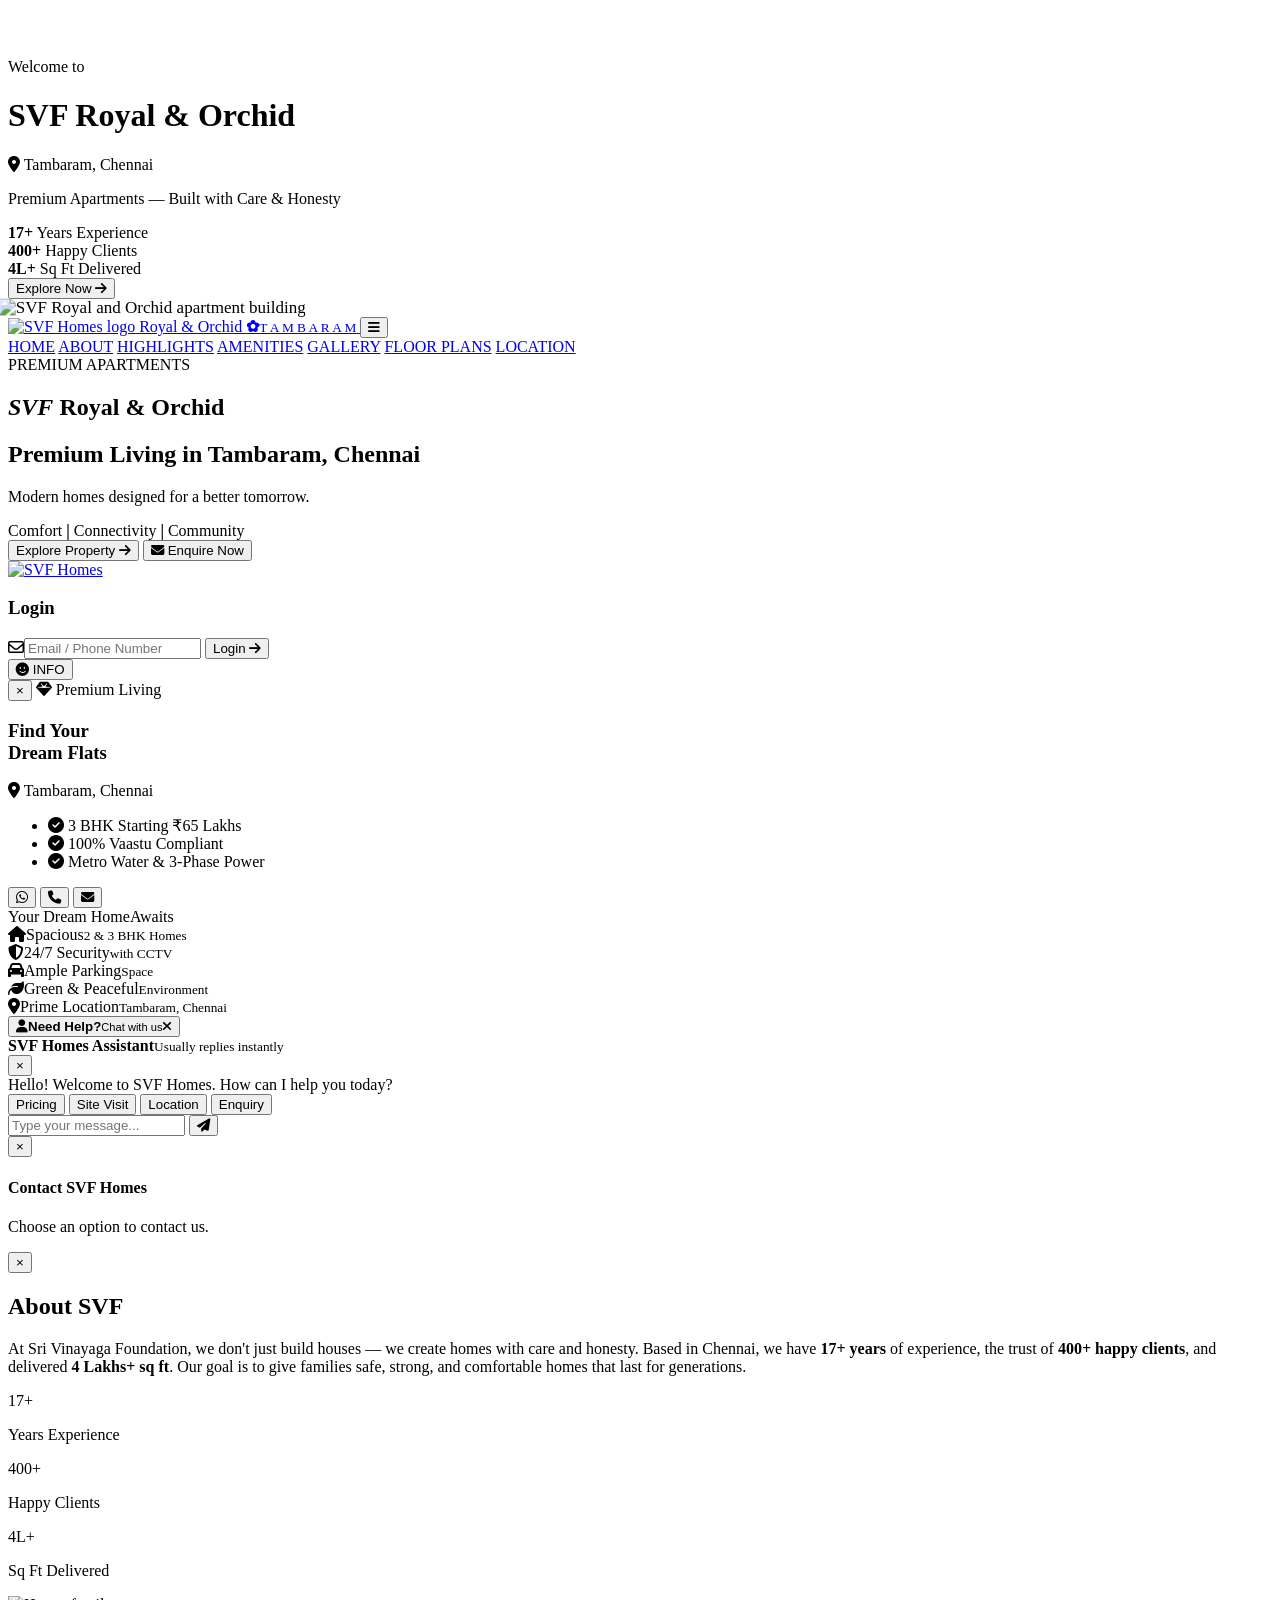
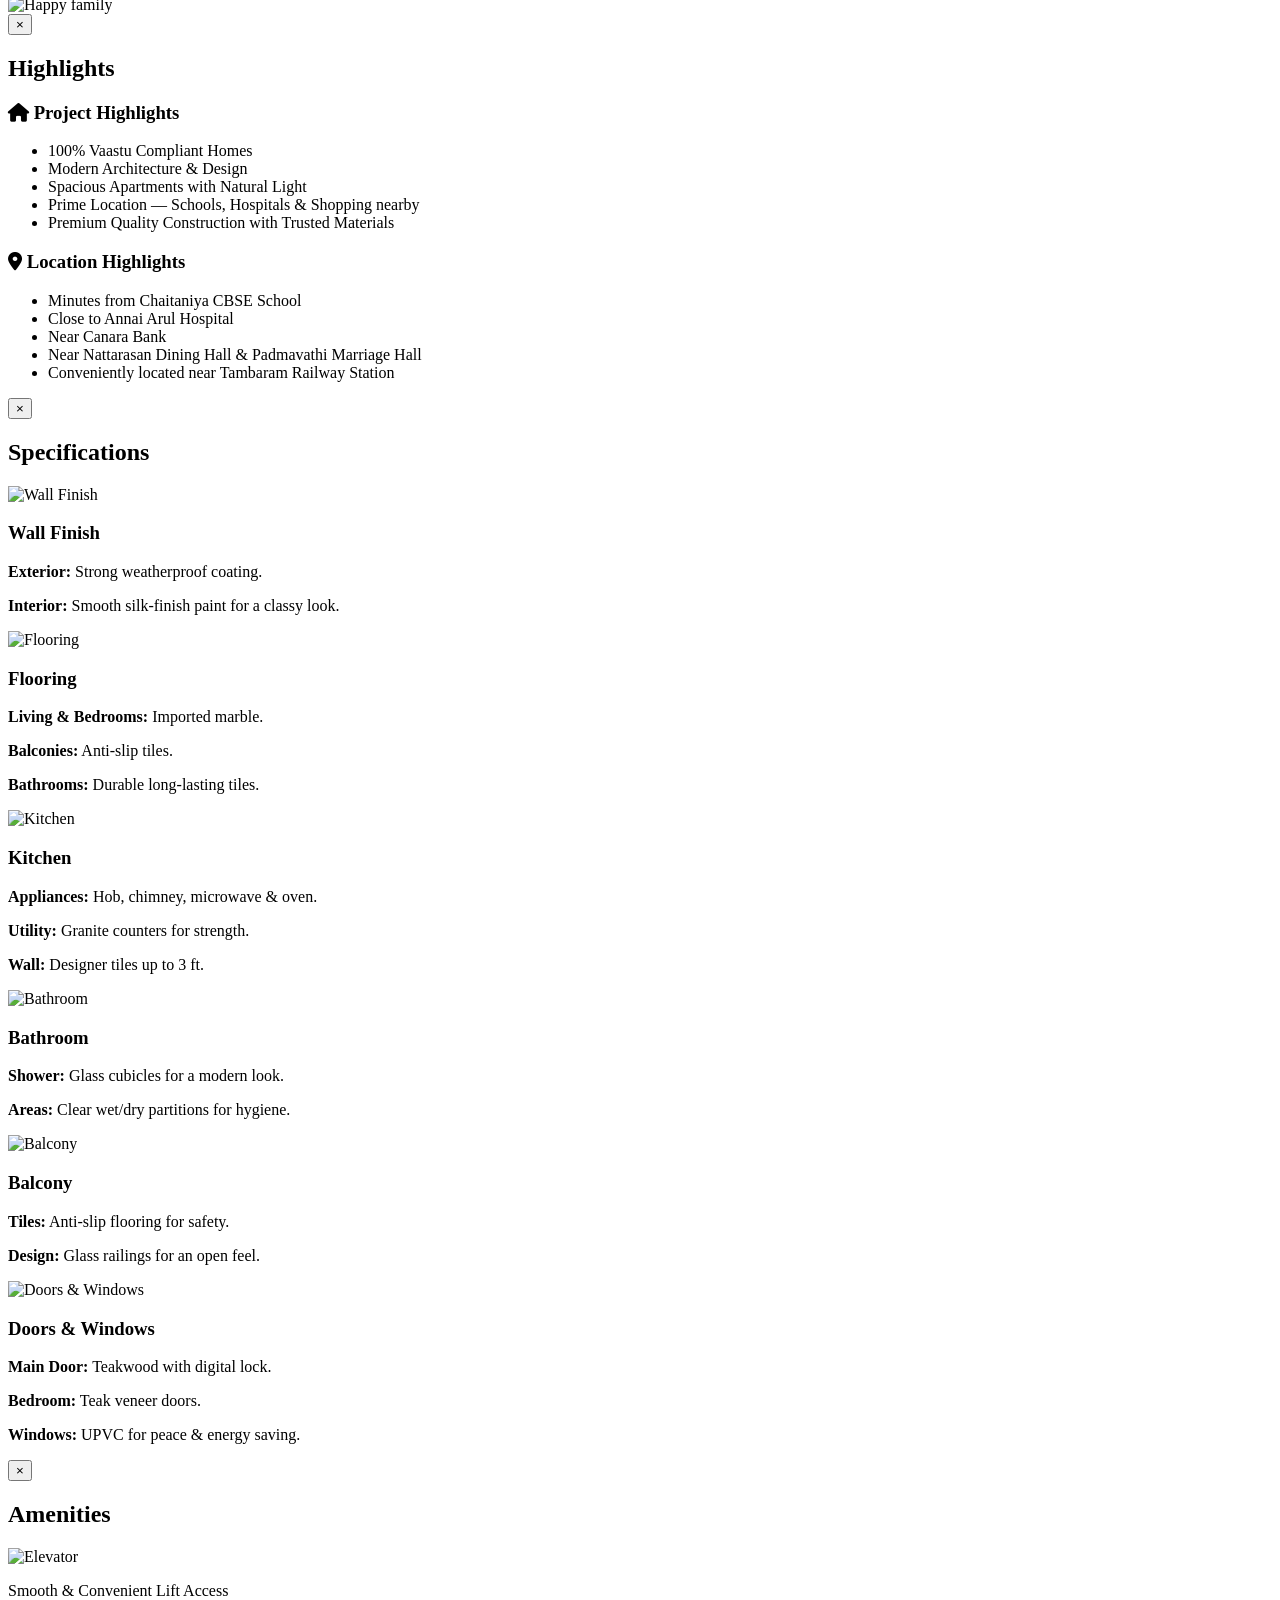
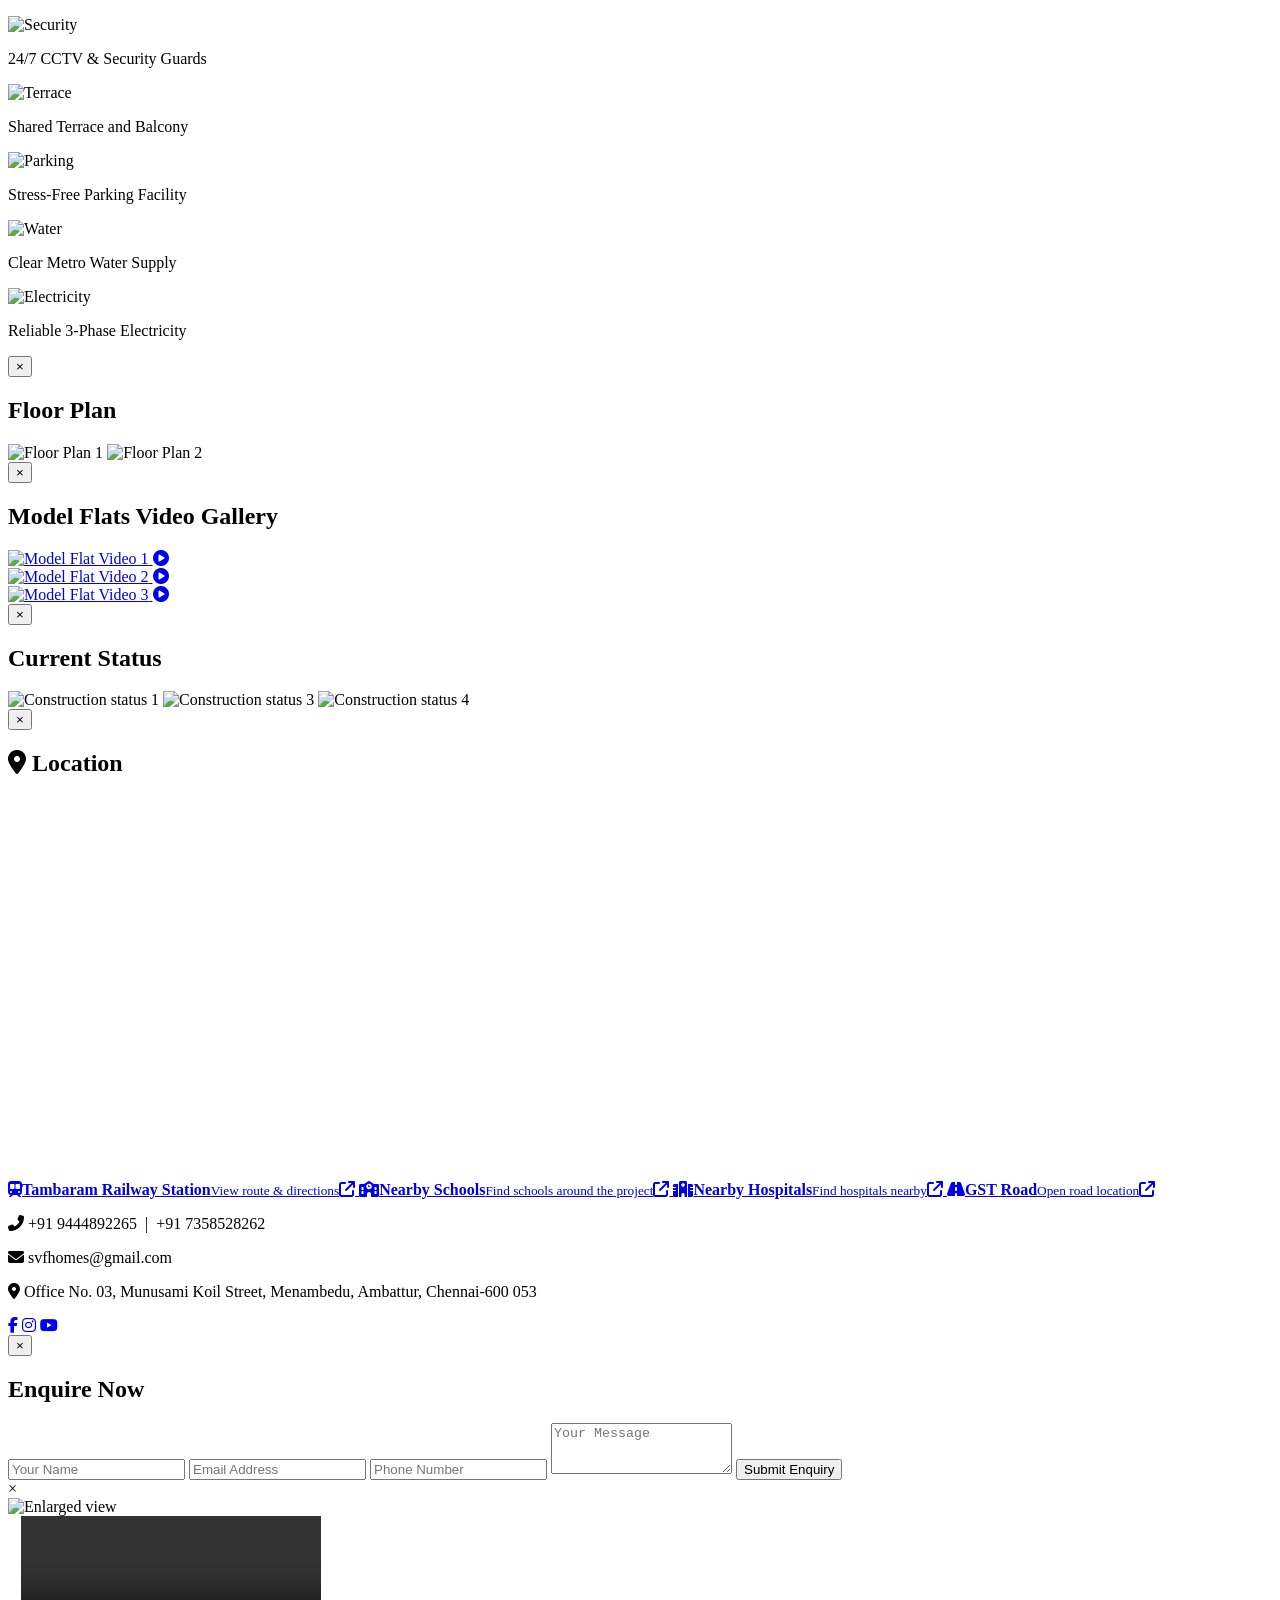
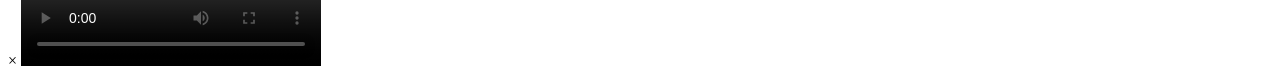
==== index.html @ 6f96f5df "Add files via upload" ====
<!DOCTYPE html>
<html lang="en">
<head>
  <meta charset="UTF-8">
  <meta name="viewport" content="width=device-width, initial-scale=1.0">
  <title>SVF Royal & Orchid, Tambaram | Premium Apartments in Chennai</title>
  <meta name="description" content="SVF Royal & Orchid in Tambaram, Chennai. 100% Vaastu compliant, modern architecture, spacious apartments near schools, hospitals, and shopping. Enquire now!">
  <link rel="stylesheet" href="https://cdnjs.cloudflare.com/ajax/libs/font-awesome/6.5.0/css/all.min.css">
  <link rel="preconnect" href="https://fonts.googleapis.com">
  <link rel="preconnect" href="https://fonts.gstatic.com" crossorigin>
  <link href="https://fonts.googleapis.com/css2?family=Overpass:wght@300;400;600;700;900&display=swap" rel="stylesheet">
  <link href="https://fonts.googleapis.com/css2?family=Libertinus+Sans:wght@400;700&family=Montserrat:wght@500;600;700&family=Playfair+Display:wght@500;600;700&display=swap" rel="stylesheet">
  <link rel="stylesheet" href="css/style.css">
</head>
<body>

  <!-- ══════════════════════════════════════════
       INTRO SCREEN
  ══════════════════════════════════════════ -->
  <div id="introScreen">
    <!-- floating gold particles (JS will animate these) -->
    <div class="intro-particle" style="left:10%; animation-duration:8s;  animation-delay:0s;   width:3px; height:3px;"></div>
    <div class="intro-particle" style="left:25%; animation-duration:11s; animation-delay:1s;   width:5px; height:5px;"></div>
    <div class="intro-particle" style="left:40%; animation-duration:7s;  animation-delay:2.5s; width:3px; height:3px;"></div>
    <div class="intro-particle" style="left:55%; animation-duration:9s;  animation-delay:0.5s; width:4px; height:4px;"></div>
    <div class="intro-particle" style="left:70%; animation-duration:12s; animation-delay:1.8s; width:3px; height:3px;"></div>
    <div class="intro-particle" style="left:85%; animation-duration:8s;  animation-delay:3s;   width:5px; height:5px;"></div>
    <div class="intro-particle" style="left:18%; animation-duration:10s; animation-delay:4s;   width:2px; height:2px;"></div>
    <div class="intro-particle" style="left:62%; animation-duration:6s;  animation-delay:2s;   width:4px; height:4px;"></div>
    <div class="intro-particle" style="left:90%; animation-duration:9s;  animation-delay:0.8s; width:3px; height:3px;"></div>
    <div class="intro-particle" style="left:47%; animation-duration:13s; animation-delay:5s;   width:2px; height:2px;"></div>

    <div class="intro-content">
      <p class="intro-sub">Welcome to</p>
      <h1 class="intro-title">SVF Royal &amp; Orchid</h1>
      <div class="intro-divider"></div>
      <p class="intro-location"><i class="fas fa-map-marker-alt"></i> Tambaram, Chennai</p>
      <p class="intro-tagline">Premium Apartments — Built with Care &amp; Honesty</p>

      <div class="intro-stats">
        <div class="intro-stat">
          <strong>17+</strong>
          <span>Years Experience</span>
        </div>
        <div class="intro-stat-sep"></div>
        <div class="intro-stat">
          <strong>400+</strong>
          <span>Happy Clients</span>
        </div>
        <div class="intro-stat-sep"></div>
        <div class="intro-stat">
          <strong>4L+</strong>
          <span>Sq Ft Delivered</span>
        </div>
      </div>

      <button id="enterBtn">Explore Now <i class="fas fa-arrow-right"></i></button>
    </div>
  </div>

  <!-- ══════════════════════════════════════════
       HUB PAGE
  ══════════════════════════════════════════ -->
  <div id="hubPage" class="hub-hidden">
<div class="page" id="homePage">
  <div class="hero-bg" id="heroBg">
    <img src="images/home.jpeg" alt="SVF Royal and Orchid apartment building">
    <div class="hero-shade"></div>
  </div>

  <header class="topbar">
    <a class="brand" href="https://www.svfhomes.in/" target="_blank" rel="noopener noreferrer" aria-label="Open SVF Homes official website">
      <img src="images/logo.png" alt="SVF Homes logo">
      <span class="brand-divider"></span>
      <span class="brand-project">Royal &amp; Orchid <b>✿</b><small>T A M B A R A M</small></span>
    </a>
    <button class="menu-toggle" id="menuToggle" aria-label="Open menu"><i class="fa-solid fa-bars"></i></button>
    <nav id="mainNav">
      <a class="active" href="#home">HOME</a>
      <a href="#about" data-open="aboutModal">ABOUT</a>
      <a href="#highlights" data-open="highlightsModal">HIGHLIGHTS</a>
      <a href="#amenities" data-open="amenitiesModal">AMENITIES</a>
      <a href="#gallery" data-open="galleryModal">GALLERY</a>
      <a href="#floor" data-open="floorModal">FLOOR PLANS</a>
      <a href="#location" data-open="locationModal">LOCATION</a>
    </nav>
  </header>

  <main class="hero" id="home">
    <section class="copy">
      <div class="eyebrow"><span></span> PREMIUM APARTMENTS</div>
      <h1><em>SVF</em> Royal &amp; Orchid</h1>
      <h2>Premium Living in Tambaram, Chennai</h2>
      <p>Modern homes designed for a better tomorrow.</p>
      <div class="tagline">Comfort <b>|</b> Connectivity <b>|</b> Community</div>
      <div class="hero-buttons">
        <button class="btn gold" data-open="highlightsModal">Explore Property <i class="fa-solid fa-arrow-right"></i></button>
        <button class="btn outline" id="enquireBtn" type="button"><i class="fa-solid fa-envelope"></i> Enquire Now</button>
      </div>
    </section>
  </main>

  <aside class="login-card" id="customerLoginCard">
    <a class="big-logo" href="https://www.svfhomes.in/" target="_blank" rel="noopener noreferrer" aria-label="Open SVF Homes official website"><img src="images/logo.png" alt="SVF Homes"></a>

    <div id="loginView">
      <h3>Login</h3>
      <form id="loginCardForm">
        <label class="field"><i class="fa-regular fa-envelope"></i><input id="loginContact" type="text" placeholder="Email / Phone Number" required></label>
        <button class="card-login" type="submit">Login <i class="fa-solid fa-arrow-right"></i></button>
      </form>
    </div>

    <div class="card-message" id="cardMessage"></div>
  </aside>

  <!-- Left-side project information trigger -->
  <div class="side-info-corner">
    <button class="info-corner-btn" id="sqTrigger" type="button" aria-label="Project Information">
      <i class="fa-solid fa-face-smile"></i>
      <span>INFO</span>
    </button>
    <div class="info-corner-popup" id="sqPanel" aria-hidden="true">
      <button class="info-corner-close" id="sqClose" type="button" aria-label="Close">&times;</button>
      <span class="info-tag"><i class="fa-solid fa-gem"></i> Premium Living</span>
      <h3>Find Your<br><strong>Dream Flats</strong></h3>
      <div class="info-line"></div>
      <p><i class="fa-solid fa-location-dot"></i> Tambaram, Chennai</p>
      <ul>
        <li><i class="fa-solid fa-circle-check"></i> 3 BHK Starting ₹65 Lakhs</li>
        <li><i class="fa-solid fa-circle-check"></i> 100% Vaastu Compliant</li>
        <li><i class="fa-solid fa-circle-check"></i> Metro Water &amp; 3-Phase Power</li>
      </ul>
    </div>
  </div>

  <div class="right-actions">
    <button class="round-action" id="waBtn" aria-label="WhatsApp"><i class="fa-brands fa-whatsapp"></i></button>
    <button class="round-action" id="callBtn" aria-label="Call"><i class="fa-solid fa-phone"></i></button>
    <button class="round-action" id="mailBtn" aria-label="Email"><i class="fa-solid fa-envelope"></i></button>
  </div>

  <div class="bottom-promo">
    <div class="dream" id="dreamBtn"><span>Your Dream Home</span><span>Awaits</span></div>
    <div class="features">
      <div><i class="fa-solid fa-house"></i><span>Spacious<small>2 &amp; 3 BHK Homes</small></span></div>
      <div><i class="fa-solid fa-shield-halved"></i><span>24/7 Security<small>with CCTV</small></span></div>
      <div><i class="fa-solid fa-car"></i><span>Ample Parking<small>Space</small></span></div>
      <div><i class="fa-solid fa-leaf"></i><span>Green &amp; Peaceful<small>Environment</small></span></div>
      <div><i class="fa-solid fa-location-dot"></i><span>Prime Location<small>Tambaram, Chennai</small></span></div>
    </div>
  </div>

  <button class="help-card" id="helpCard" type="button"><span class="avatar"><i class="fa-solid fa-user"></i><b></b></span><span><strong>Need Help?</strong><small>Chat with us</small></span><i class="fa-solid fa-xmark"></i></button>

  <div class="chatbot-panel" id="chatbotPanel" aria-hidden="true">
    <div class="chatbot-head">
      <div><span class="chat-online"></span><strong>SVF Homes Assistant</strong><small>Usually replies instantly</small></div>
      <button id="chatbotClose" type="button" aria-label="Close chat">&times;</button>
    </div>
    <div class="chatbot-messages" id="chatbotMessages">
      <div class="chat-msg bot">Hello! Welcome to SVF Homes. How can I help you today?</div>
    </div>
    <div class="chat-quick">
      <button type="button" data-chat="pricing">Pricing</button>
      <button type="button" data-chat="visit">Site Visit</button>
      <button type="button" data-chat="location">Location</button>
      <button type="button" data-chat="enquiry">Enquiry</button>
    </div>
    <form class="chatbot-input" id="chatbotForm">
      <input id="chatbotInput" type="text" placeholder="Type your message..." autocomplete="off">
      <button type="submit" aria-label="Send"><i class="fa-solid fa-paper-plane"></i></button>
    </form>
  </div>

  <div class="contact-popover" id="contactPopover" aria-hidden="true">
    <button class="contact-close" id="contactClose" type="button" aria-label="Close">&times;</button>
    <h4 id="contactTitle">Contact SVF Homes</h4>
    <p id="contactText">Choose an option to contact us.</p>
    <div class="contact-links" id="contactLinks"></div>
  </div>
</div>

</div>



  <!-- ══════════════════════════════════════════
       MODALS
  ══════════════════════════════════════════ -->

  <!-- ABOUT -->
  <div id="aboutModal" class="hub-modal" role="dialog" aria-modal="true" aria-label="About Us">
    <div class="hm-box">
      <button class="hm-close" aria-label="Close">&times;</button>
      <div class="hm-body about-body">
        <div class="hm-text">
          <h2>About SVF</h2>
          <p>At Sri Vinayaga Foundation, we don't just build houses — we create homes with care and honesty. Based in Chennai, we have <strong>17+ years</strong> of experience, the trust of <strong>400+ happy clients</strong>, and delivered <strong>4 Lakhs+ sq ft</strong>. Our goal is to give families safe, strong, and comfortable homes that last for generations.</p>
          <div class="about-stats">
            <div class="stat"><span>17+</span><p>Years Experience</p></div>
            <div class="stat"><span>400+</span><p>Happy Clients</p></div>
            <div class="stat"><span>4L+</span><p>Sq Ft Delivered</p></div>
          </div>
        </div>
        <div class="hm-img">
          <img src="images/Family_Vector_Style_Alternative.png" alt="Happy family">
        </div>
      </div>
    </div>
  </div>

  <!-- HIGHLIGHTS -->
  <div id="highlightsModal" class="hub-modal" role="dialog" aria-modal="true" aria-label="Highlights">
    <div class="hm-box">
      <button class="hm-close" aria-label="Close">&times;</button>
      <h2 class="hm-title">Highlights</h2>
      <div class="hm-body highlights-body">
        <div class="highlight-card">
          <h3><i class="fas fa-home"></i> Project Highlights</h3>
          <ul>
            <li>100% Vaastu Compliant Homes</li>
            <li>Modern Architecture &amp; Design</li>
            <li>Spacious Apartments with Natural Light</li>
            <li>Prime Location — Schools, Hospitals &amp; Shopping nearby</li>
            <li>Premium Quality Construction with Trusted Materials</li>
          </ul>
        </div>
        <div class="highlight-card">
          <h3><i class="fas fa-map-marker-alt"></i> Location Highlights</h3>
          <ul>
            <li>Minutes from Chaitaniya CBSE School</li>
            <li>Close to Annai Arul Hospital</li>
            <li>Near Canara Bank</li>
            <li>Near Nattarasan Dining Hall &amp; Padmavathi Marriage Hall</li>
            <li>Conveniently located near Tambaram Railway Station</li>
          </ul>
        </div>
      </div>
    </div>
  </div>

  <!-- SPECIFICATIONS -->
  <div id="specificationsModal" class="hub-modal" role="dialog" aria-modal="true" aria-label="Specifications">
    <div class="hm-box hm-wide">
      <button class="hm-close" aria-label="Close">&times;</button>
      <h2 class="hm-title">Specifications</h2>
      <div class="spec-grid">
        <div class="spec-card">
          <img src="images/wall_finishing.jpg" alt="Wall Finish" class="zoomable">
          <div class="spec-info">
            <h3>Wall Finish</h3>
            <p><strong>Exterior:</strong> Strong weatherproof coating.</p>
            <p><strong>Interior:</strong> Smooth silk-finish paint for a classy look.</p>
          </div>
        </div>
        <div class="spec-card">
          <img src="images/flooring_design.jpg" alt="Flooring" class="zoomable">
          <div class="spec-info">
            <h3>Flooring</h3>
            <p><strong>Living &amp; Bedrooms:</strong> Imported marble.</p>
            <p><strong>Balconies:</strong> Anti-slip tiles.</p>
            <p><strong>Bathrooms:</strong> Durable long-lasting tiles.</p>
          </div>
        </div>
        <div class="spec-card">
          <img src="images/Kitchen.jpg" alt="Kitchen" class="zoomable">
          <div class="spec-info">
            <h3>Kitchen</h3>
            <p><strong>Appliances:</strong> Hob, chimney, microwave &amp; oven.</p>
            <p><strong>Utility:</strong> Granite counters for strength.</p>
            <p><strong>Wall:</strong> Designer tiles up to 3 ft.</p>
          </div>
        </div>
        <div class="spec-card">
          <img src="images/bathroom.jpg" alt="Bathroom" class="zoomable">
          <div class="spec-info">
            <h3>Bathroom</h3>
            <p><strong>Shower:</strong> Glass cubicles for a modern look.</p>
            <p><strong>Areas:</strong> Clear wet/dry partitions for hygiene.</p>
          </div>
        </div>
        <div class="spec-card">
          <img src="images/Modern_Balcony.jpg" alt="Balcony" class="zoomable">
          <div class="spec-info">
            <h3>Balcony</h3>
            <p><strong>Tiles:</strong> Anti-slip flooring for safety.</p>
            <p><strong>Design:</strong> Glass railings for an open feel.</p>
          </div>
        </div>
        <div class="spec-card">
          <img src="images/door-and-window.jpg" alt="Doors & Windows" class="zoomable">
          <div class="spec-info">
            <h3>Doors &amp; Windows</h3>
            <p><strong>Main Door:</strong> Teakwood with digital lock.</p>
            <p><strong>Bedroom:</strong> Teak veneer doors.</p>
            <p><strong>Windows:</strong> UPVC for peace &amp; energy saving.</p>
          </div>
        </div>
      </div>
    </div>
  </div>

  <!-- AMENITIES -->
  <div id="amenitiesModal" class="hub-modal" role="dialog" aria-modal="true" aria-label="Amenities">
    <div class="hm-box hm-wide">
      <button class="hm-close" aria-label="Close">&times;</button>
      <h2 class="hm-title">Amenities</h2>
      <div class="amenities-grid">
        <div class="amenity-card">
          <img src="images/Modern_Elevator.jpg" alt="Elevator" class="zoomable">
          <p>Smooth &amp; Convenient Lift Access</p>
        </div>
        <div class="amenity-card">
          <img src="images/Security_Feature.jpg" alt="Security" class="zoomable">
          <p>24/7 CCTV &amp; Security Guards</p>
        </div>
        <div class="amenity-card">
          <img src="images/outdoor-space.jpg" alt="Terrace" class="zoomable">
          <p>Shared Terrace and Balcony</p>
        </div>
        <div class="amenity-card">
          <img src="images/Standard_Parking.jpg" alt="Parking" class="zoomable">
          <p>Stress-Free Parking Facility</p>
        </div>
        <div class="amenity-card">
          <img src="images/Chennai_Metro_Water_Connection.png" alt="Water" class="zoomable">
          <p>Clear Metro Water Supply</p>
        </div>
        <div class="amenity-card">
          <img src="images/Electrical_Connection.jpg" alt="Electricity" class="zoomable">
          <p>Reliable 3-Phase Electricity</p>
        </div>
      </div>
    </div>
  </div>

  <!-- FLOOR PLAN -->
  <div id="floorModal" class="hub-modal" role="dialog" aria-modal="true" aria-label="Floor Plan">
    <div class="hm-box hm-wide">
      <button class="hm-close" aria-label="Close">&times;</button>
      <h2 class="hm-title">Floor Plan</h2>
      <div class="floor-grid">
        <img src="images/floor-plan1.jpg" alt="Floor Plan 1" class="floorPlanImg">
        <img src="images/floor-plan2.jpg" alt="Floor Plan 2" class="floorPlanImg">
      </div>
    </div>
  </div>

  <!-- GALLERY -->
  <div id="galleryModal" class="hub-modal" role="dialog" aria-modal="true" aria-label="Video Gallery">
    <div class="hm-box hm-wide">
      <button class="hm-close" aria-label="Close">&times;</button>
      <h2 class="hm-title">Model Flats Video Gallery</h2>
      <div class="gallery-grid">
        <div class="video-card">
          <a href="#" class="open-video-modal" data-video="videos/model-video1.mp4">
            <img src="images/video-thumbnail1.png" alt="Model Flat Video 1">
            <span class="play-overlay"><i class="fas fa-play-circle"></i></span>
          </a>
        </div>
        <div class="video-card">
          <a href="#" class="open-video-modal" data-video="videos/model-video2.mp4">
            <img src="images/video-thumbnail2.png" alt="Model Flat Video 2">
            <span class="play-overlay"><i class="fas fa-play-circle"></i></span>
          </a>
        </div>
        <div class="video-card">
          <a href="#" class="open-video-modal" data-video="videos/model-video3.mp4">
            <img src="images/video-thumbnail3.png" alt="Model Flat Video 3">
            <span class="play-overlay"><i class="fas fa-play-circle"></i></span>
          </a>
        </div>
      </div>
    </div>
  </div>

  <!-- CURRENT STATUS -->
  <div id="statusModal" class="hub-modal" role="dialog" aria-modal="true" aria-label="Current Status">
    <div class="hm-box hm-wide">
      <button class="hm-close" aria-label="Close">&times;</button>
      <h2 class="hm-title">Current Status</h2>
      <div class="status-grid">
        <img src="images/current1.jpeg" alt="Construction status 1" class="zoomable">
        <img src="images/current3.jpeg" alt="Construction status 3" class="zoomable">
        <img src="images/current4.jpeg" alt="Construction status 4" class="zoomable">
      </div>
    </div>
  </div>

  <!-- LOCATION -->
  <div id="locationModal" class="hub-modal" role="dialog" aria-modal="true" aria-label="Location">
    <div class="hm-box hm-wide">
      <button class="hm-close" aria-label="Close">&times;</button>
      <h2 class="hm-title"><i class="fas fa-map-marker-alt"></i> Location</h2>
      <div class="map-wrap">
        <iframe
          src="https://www.google.com/maps/embed?pb=!1m17!1m12!1m3!1d3888.7319149547525!2d80.08514657507565!3d12.924944287386124!2m3!1f0!2f0!3f0!3m2!1i1024!2i768!4f13.1!3m2!1m1!2zMTLCsDU1JzI5LjgiTiA4MMKwMDUnMTUuOCJF!5e0!3m2!1sen!2sin!4v1759150323227!5m2!1sen!2sin"
          width="100%" height="380" style="border:0;border-radius:10px;"
          allowfullscreen loading="lazy" referrerpolicy="no-referrer-when-downgrade">
        </iframe>
      </div>
      <div class="location-quick-links" aria-label="Nearby location options">
        <a class="location-quick-card" href="https://www.google.com/maps/search/?api=1&query=Tambaram+Railway+Station" target="_blank" rel="noopener">
          <i class="fa-solid fa-train-subway"></i><span><strong>Tambaram Railway Station</strong><small>View route &amp; directions</small></span><i class="fa-solid fa-arrow-up-right-from-square"></i>
        </a>
        <a class="location-quick-card" href="https://www.google.com/maps/search/?api=1&query=schools+near+Tambaram+Chennai" target="_blank" rel="noopener">
          <i class="fa-solid fa-school"></i><span><strong>Nearby Schools</strong><small>Find schools around the project</small></span><i class="fa-solid fa-arrow-up-right-from-square"></i>
        </a>
        <a class="location-quick-card" href="https://www.google.com/maps/search/?api=1&query=hospitals+near+Tambaram+Chennai" target="_blank" rel="noopener">
          <i class="fa-solid fa-hospital"></i><span><strong>Nearby Hospitals</strong><small>Find hospitals nearby</small></span><i class="fa-solid fa-arrow-up-right-from-square"></i>
        </a>
        <a class="location-quick-card" href="https://www.google.com/maps/search/?api=1&query=GST+Road+Tambaram+Chennai" target="_blank" rel="noopener">
          <i class="fa-solid fa-road"></i><span><strong>GST Road</strong><small>Open road location</small></span><i class="fa-solid fa-arrow-up-right-from-square"></i>
        </a>
      </div>
      <div class="location-footer">
        <div class="footer-contact-info">
          <p><i class="fas fa-phone-alt"></i> +91 9444892265 &nbsp;|&nbsp; +91 7358528262</p>
          <p><i class="fas fa-envelope"></i> svfhomes@gmail.com</p>
          <p><i class="fas fa-map-marker-alt"></i> Office No. 03, Munusami Koil Street, Menambedu, Ambattur, Chennai-600 053</p>
        </div>
        <div class="social-icons">
          <a href="https://www.facebook.com/share/16AZH16Jmx/" target="_blank" aria-label="Facebook"><i class="fab fa-facebook-f"></i></a>
          <a href="https://www.instagram.com/svf_homes_ambattur/#" target="_blank" aria-label="Instagram"><i class="fab fa-instagram"></i></a>
          <a href="https://www.youtube.com/@svfhomes" target="_blank" aria-label="YouTube"><i class="fab fa-youtube"></i></a>
        </div>
      </div>
    </div>
  </div>
  <!-- ENQUIRY -->
  <div id="enquiryModal" class="hub-modal" role="dialog" aria-modal="true" aria-label="Enquire Now">
    <div class="hm-box hm-narrow">
      <button class="hm-close" aria-label="Close">&times;</button>
      <h2 class="hm-title">Enquire Now</h2>
      <form id="myForm">
        <input type="text" name="name" placeholder="Your Name" required>
        <input type="email" name="email" placeholder="Email Address" required>
        <input type="tel" name="phone" placeholder="Phone Number" required>
        <textarea name="message" rows="3" placeholder="Your Message"></textarea>
        <button type="submit" class="submit-btn">Submit Enquiry</button>
      </form>
    </div>
  </div>

  <!-- IMAGE ZOOM MODAL (for floor plans) -->
  <div id="imgModal" class="img-modal">
    <span class="img-modal-close" id="closeBtn">&times;</span>
    <div class="img-modal-wrapper">
      <img id="modalImg" src="" alt="Enlarged view">
    </div>
  </div>

  <!-- VIDEO PLAYER MODAL -->
  <div id="videoModal" class="video-modal-overlay">
    <div class="video-modal-box">
      <span class="video-modal-close" id="videoModalClose">&times;</span>
      <video id="modalVideo" controls playsinline>
        Your browser does not support the video tag.
      </video>
    </div>
  </div>

  <!-- Structured Data -->
  <script type="application/ld+json">
  {"@context":"https://schema.org","@type":"Organization","name":"SVF Homes Pvt Ltd","url":"https://www.svfhomes.in","logo":"https://www.svfhomes.in/images/logo.png","sameAs":["https://www.facebook.com/share/16AZH16Jmx/","https://www.instagram.com/svf_homes_ambattur/#","https://www.youtube.com/@svfhomes"]}
  </script>

  <script src="scripts.js"></script>
</body>
</html>
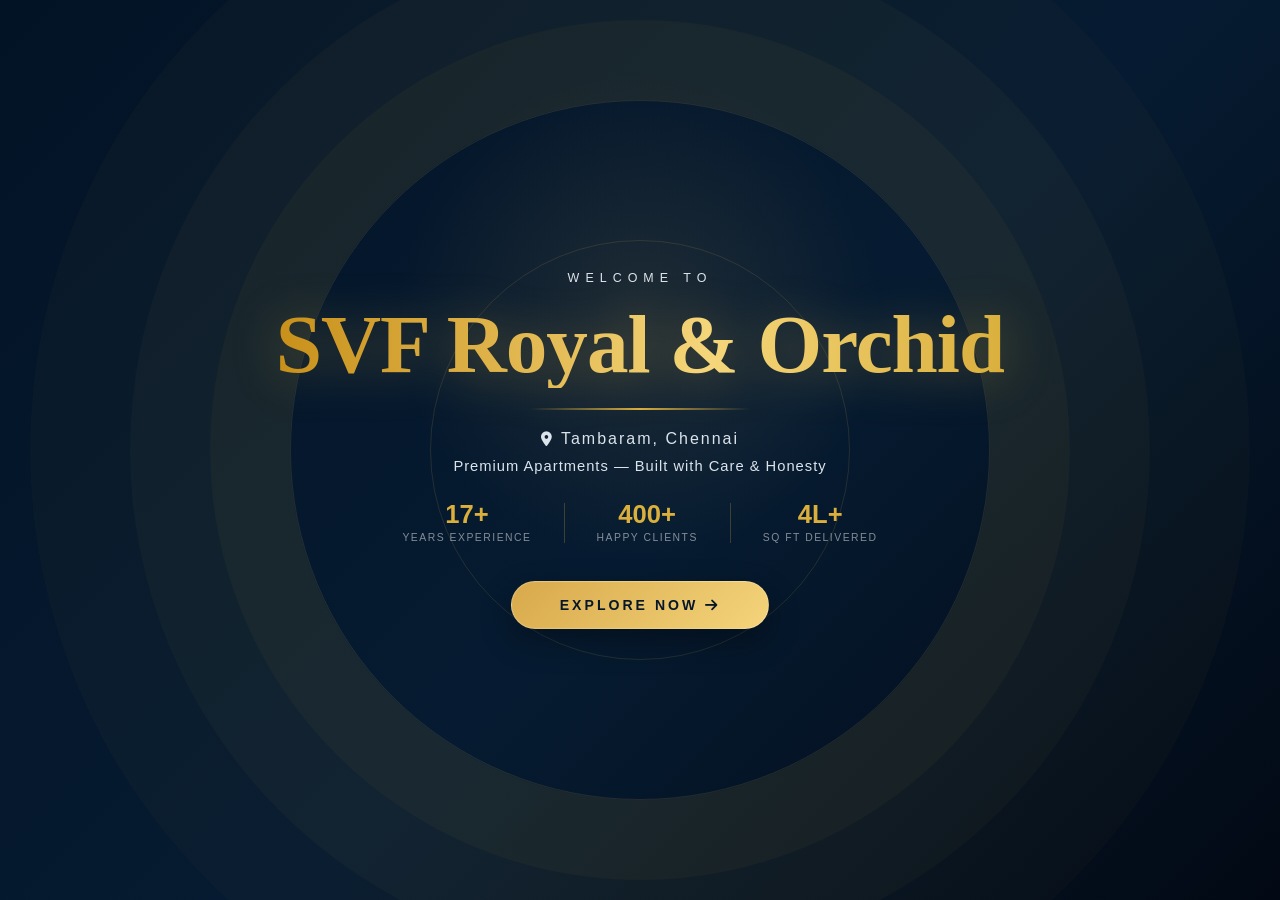
==== commit 41220991: "Add files via upload" ====
--- a/index.html
+++ b/index.html
@@ -10,7 +10,7 @@
   <link rel="preconnect" href="https://fonts.gstatic.com" crossorigin>
   <link href="https://fonts.googleapis.com/css2?family=Overpass:wght@300;400;600;700;900&display=swap" rel="stylesheet">
   <link href="https://fonts.googleapis.com/css2?family=Libertinus+Sans:wght@400;700&family=Montserrat:wght@500;600;700&family=Playfair+Display:wght@500;600;700&display=swap" rel="stylesheet">
-  <link rel="stylesheet" href="css/style.css">
+  <link rel="stylesheet" href="style.css">
 </head>
 <body>
 
@@ -64,13 +64,13 @@
   <div id="hubPage" class="hub-hidden">
 <div class="page" id="homePage">
   <div class="hero-bg" id="heroBg">
-    <img src="images/home.jpeg" alt="SVF Royal and Orchid apartment building">
+    <img src="home.jpeg" alt="SVF Royal and Orchid apartment building">
     <div class="hero-shade"></div>
   </div>
 
   <header class="topbar">
     <a class="brand" href="https://www.svfhomes.in/" target="_blank" rel="noopener noreferrer" aria-label="Open SVF Homes official website">
-      <img src="images/logo.png" alt="SVF Homes logo">
+      <img src="logo.png" alt="SVF Homes logo">
       <span class="brand-divider"></span>
       <span class="brand-project">Royal &amp; Orchid <b>✿</b><small>T A M B A R A M</small></span>
     </a>
@@ -101,7 +101,7 @@
   </main>
 
   <aside class="login-card" id="customerLoginCard">
-    <a class="big-logo" href="https://www.svfhomes.in/" target="_blank" rel="noopener noreferrer" aria-label="Open SVF Homes official website"><img src="images/logo.png" alt="SVF Homes"></a>
+    <a class="big-logo" href="https://www.svfhomes.in/" target="_blank" rel="noopener noreferrer" aria-label="Open SVF Homes official website"><img src="logo.png" alt="SVF Homes"></a>
 
     <div id="loginView">
       <h3>Login</h3>
@@ -204,7 +204,7 @@
           </div>
         </div>
         <div class="hm-img">
-          <img src="images/Family_Vector_Style_Alternative.png" alt="Happy family">
+          <img src="Family_Vector_Style_Alternative.png" alt="Happy family">
         </div>
       </div>
     </div>
@@ -247,7 +247,7 @@
       <h2 class="hm-title">Specifications</h2>
       <div class="spec-grid">
         <div class="spec-card">
-          <img src="images/wall_finishing.jpg" alt="Wall Finish" class="zoomable">
+          <img src="wall_finishing.jpg" alt="Wall Finish" class="zoomable">
           <div class="spec-info">
             <h3>Wall Finish</h3>
             <p><strong>Exterior:</strong> Strong weatherproof coating.</p>
@@ -255,7 +255,7 @@
           </div>
         </div>
         <div class="spec-card">
-          <img src="images/flooring_design.jpg" alt="Flooring" class="zoomable">
+          <img src="flooring_design.jpg" alt="Flooring" class="zoomable">
           <div class="spec-info">
             <h3>Flooring</h3>
             <p><strong>Living &amp; Bedrooms:</strong> Imported marble.</p>
@@ -273,7 +273,7 @@
           </div>
         </div>
         <div class="spec-card">
-          <img src="images/bathroom.jpg" alt="Bathroom" class="zoomable">
+          <img src="bathroom.jpg" alt="Bathroom" class="zoomable">
           <div class="spec-info">
             <h3>Bathroom</h3>
             <p><strong>Shower:</strong> Glass cubicles for a modern look.</p>
@@ -281,7 +281,7 @@
           </div>
         </div>
         <div class="spec-card">
-          <img src="images/Modern_Balcony.jpg" alt="Balcony" class="zoomable">
+          <img src="Modern_Balcony.jpg" alt="Balcony" class="zoomable">
           <div class="spec-info">
             <h3>Balcony</h3>
             <p><strong>Tiles:</strong> Anti-slip flooring for safety.</p>
@@ -289,7 +289,7 @@
           </div>
         </div>
         <div class="spec-card">
-          <img src="images/door-and-window.jpg" alt="Doors & Windows" class="zoomable">
+          <img src="door-and-window.jpg" alt="Doors & Windows" class="zoomable">
           <div class="spec-info">
             <h3>Doors &amp; Windows</h3>
             <p><strong>Main Door:</strong> Teakwood with digital lock.</p>
@@ -308,27 +308,27 @@
       <h2 class="hm-title">Amenities</h2>
       <div class="amenities-grid">
         <div class="amenity-card">
-          <img src="images/Modern_Elevator.jpg" alt="Elevator" class="zoomable">
+          <img src="Modern_Elevator.jpg" alt="Elevator" class="zoomable">
           <p>Smooth &amp; Convenient Lift Access</p>
         </div>
         <div class="amenity-card">
-          <img src="images/Security_Feature.jpg" alt="Security" class="zoomable">
+          <img src="Security_Feature.jpg" alt="Security" class="zoomable">
           <p>24/7 CCTV &amp; Security Guards</p>
         </div>
         <div class="amenity-card">
-          <img src="images/outdoor-space.jpg" alt="Terrace" class="zoomable">
+          <img src="outdoor-space.jpg" alt="Terrace" class="zoomable">
           <p>Shared Terrace and Balcony</p>
         </div>
         <div class="amenity-card">
-          <img src="images/Standard_Parking.jpg" alt="Parking" class="zoomable">
+          <img src="Standard_Parking.jpg" alt="Parking" class="zoomable">
           <p>Stress-Free Parking Facility</p>
         </div>
         <div class="amenity-card">
-          <img src="images/Chennai_Metro_Water_Connection.png" alt="Water" class="zoomable">
+          <img src="Chennai_Metro_Water_Connection.png" alt="Water" class="zoomable">
           <p>Clear Metro Water Supply</p>
         </div>
         <div class="amenity-card">
-          <img src="images/Electrical_Connection.jpg" alt="Electricity" class="zoomable">
+          <img src="Electrical_Connection.jpg" alt="Electricity" class="zoomable">
           <p>Reliable 3-Phase Electricity</p>
         </div>
       </div>
@@ -341,33 +341,33 @@
       <button class="hm-close" aria-label="Close">&times;</button>
       <h2 class="hm-title">Floor Plan</h2>
       <div class="floor-grid">
-        <img src="images/floor-plan1.jpg" alt="Floor Plan 1" class="floorPlanImg">
-        <img src="images/floor-plan2.jpg" alt="Floor Plan 2" class="floorPlanImg">
+        <img src="floor-plan1.jpg" alt="Floor Plan 1" class="floorPlanImg">
+        <img src="floor-plan2.jpg" alt="Floor Plan 2" class="floorPlanImg">
       </div>
     </div>
   </div>
 
   <!-- GALLERY -->
   <div id="galleryModal" class="hub-modal" role="dialog" aria-modal="true" aria-label="Video Gallery">
-    <div class="hm-box hm-wide">
+    <div class="hm-box hm-wide">  
       <button class="hm-close" aria-label="Close">&times;</button>
       <h2 class="hm-title">Model Flats Video Gallery</h2>
       <div class="gallery-grid">
         <div class="video-card">
           <a href="#" class="open-video-modal" data-video="videos/model-video1.mp4">
-            <img src="images/video-thumbnail1.png" alt="Model Flat Video 1">
+            <img src="video-thumbnail1.png" alt="Model Flat Video 1">
             <span class="play-overlay"><i class="fas fa-play-circle"></i></span>
           </a>
         </div>
         <div class="video-card">
           <a href="#" class="open-video-modal" data-video="videos/model-video2.mp4">
-            <img src="images/video-thumbnail2.png" alt="Model Flat Video 2">
+            <img src="video-thumbnail2.png" alt="Model Flat Video 2">
             <span class="play-overlay"><i class="fas fa-play-circle"></i></span>
           </a>
         </div>
         <div class="video-card">
           <a href="#" class="open-video-modal" data-video="videos/model-video3.mp4">
-            <img src="images/video-thumbnail3.png" alt="Model Flat Video 3">
+            <img src="video-thumbnail3.png" alt="Model Flat Video 3">
             <span class="play-overlay"><i class="fas fa-play-circle"></i></span>
           </a>
         </div>
@@ -381,9 +381,9 @@
       <button class="hm-close" aria-label="Close">&times;</button>
       <h2 class="hm-title">Current Status</h2>
       <div class="status-grid">
-        <img src="images/current1.jpeg" alt="Construction status 1" class="zoomable">
-        <img src="images/current3.jpeg" alt="Construction status 3" class="zoomable">
-        <img src="images/current4.jpeg" alt="Construction status 4" class="zoomable">
+        <img src="current1.jpeg" alt="Construction status 1" class="zoomable">
+        <img src="current3.jpeg" alt="Construction status 3" class="zoomable">
+        <img src="current4.jpeg" alt="Construction status 4" class="zoomable">
       </div>
     </div>
   </div>
--- a/style.css
+++ b/style.css
@@ -0,0 +1,2292 @@
+/* ═══════════════════════════════════════════════════════
+   RESET & BASE
+═══════════════════════════════════════════════════════ */
+*, *::before, *::after {
+  margin: 0;
+  padding: 0;
+  box-sizing: border-box;
+}
+
+html, body {
+  width: 100%;
+  height: 100%;
+  overflow: hidden;           /* no page scroll — everything in modals */
+  font-family: "Overpass", Arial, sans-serif;
+  color: #fff;
+}
+
+a { text-decoration: none; color: inherit; }
+button { cursor: pointer; font-family: inherit; border: none; background: none; }
+img { display: block; max-width: 100%; }
+
+/* ═══════════════════════════════════════════════════════
+   INTRO SCREEN
+═══════════════════════════════════════════════════════ */
+#introScreen {
+  position: fixed;
+  inset: 0;
+  z-index: 2000;
+  background: radial-gradient(ellipse at 60% 40%, #4a1a52 0%, #1a0a1e 55%, #0a0510 100%);
+  display: flex;
+  align-items: center;
+  justify-content: center;
+  text-align: center;
+  overflow: hidden;
+  transition: opacity 0.9s ease, visibility 0.9s ease;
+}
+
+/* decorative background rings */
+#introScreen::before,
+#introScreen::after {
+  content: '';
+  position: absolute;
+  border-radius: 50%;
+  border: 1px solid rgba(218,175,60,0.08);
+  pointer-events: none;
+}
+#introScreen::before {
+  width: 700px; height: 700px;
+  top: 50%; left: 50%;
+  transform: translate(-50%, -50%);
+  box-shadow: 0 0 0 80px rgba(218,175,60,0.04),
+              0 0 0 160px rgba(218,175,60,0.03),
+              0 0 0 260px rgba(218,175,60,0.02);
+}
+#introScreen::after {
+  width: 420px; height: 420px;
+  top: 50%; left: 50%;
+  transform: translate(-50%, -50%);
+  border-color: rgba(218,175,60,0.14);
+  animation: ringPulse 4s ease-in-out infinite;
+}
+
+@keyframes ringPulse {
+  0%, 100% { transform: translate(-50%,-50%) scale(1);   opacity: 0.6; }
+  50%       { transform: translate(-50%,-50%) scale(1.08); opacity: 1;   }
+}
+
+#introScreen.hide {
+  opacity: 0;
+  visibility: hidden;
+  pointer-events: none;
+}
+
+/* floating gold particles */
+.intro-particle {
+  position: absolute;
+  width: 4px;
+  height: 4px;
+  border-radius: 50%;
+  background: #daaf3c;
+  opacity: 0;
+  animation: particleFloat linear infinite;
+  pointer-events: none;
+}
+
+@keyframes particleFloat {
+  0%   { transform: translateY(100vh) scale(0); opacity: 0; }
+  10%  { opacity: 0.7; }
+  90%  { opacity: 0.5; }
+  100% { transform: translateY(-20vh) scale(1.5); opacity: 0; }
+}
+
+/* content wrapper */
+.intro-content {
+  position: relative;
+  z-index: 1;
+  display: flex;
+  flex-direction: column;
+  align-items: center;
+  padding: 0 20px;
+}
+
+.intro-sub {
+  font-size: 0.78rem;
+  letter-spacing: 6px;
+  text-transform: uppercase;
+  color: #daaf3c;
+  margin-bottom: 16px;
+  opacity: 0;
+  animation: slideUp 0.7s ease 0.3s forwards;
+}
+
+/* "SVF Royal & Orchid" — shimmer gold text */
+.intro-title {
+  font-size: clamp(2.2rem, 7vw, 5.2rem);
+  font-weight: 900;
+  line-height: 1.05;
+  letter-spacing: -1px;
+  background: linear-gradient(90deg,
+    #c8901a 0%,
+    #f5d67a 30%,
+    #daaf3c 50%,
+    #f5d67a 70%,
+    #c8901a 100%);
+  background-size: 200% auto;
+  -webkit-background-clip: text;
+  -webkit-text-fill-color: transparent;
+  background-clip: text;
+  animation: slideUp 0.7s ease 0.6s forwards,
+             shimmer 3.5s linear 1.4s infinite;
+  opacity: 0;
+  text-shadow: none;
+  filter: drop-shadow(0 4px 24px rgba(218,175,60,0.35));
+}
+
+@keyframes shimmer {
+  0%   { background-position: 200% center; }
+  100% { background-position: -200% center; }
+}
+
+/* thin gold divider line */
+.intro-divider {
+  width: 0;
+  height: 2px;
+  background: linear-gradient(90deg, transparent, #daaf3c, transparent);
+  margin: 20px auto;
+  opacity: 0;
+  animation: expandLine 0.8s ease 1s forwards;
+  border-radius: 2px;
+}
+
+@keyframes expandLine {
+  from { width: 0;    opacity: 0; }
+  to   { width: 220px; opacity: 1; }
+}
+
+.intro-location {
+  font-size: 1rem;
+  color: #daaf3c;
+  letter-spacing: 2px;
+  opacity: 0;
+  animation: slideUp 0.7s ease 1.1s forwards;
+  display: flex;
+  align-items: center;
+  gap: 7px;
+}
+
+.intro-location i { font-size: 0.9rem; }
+
+.intro-tagline {
+  font-size: 0.92rem;
+  color: rgba(255,255,255,0.55);
+  letter-spacing: 1px;
+  margin-top: 10px;
+  opacity: 0;
+  animation: slideUp 0.7s ease 1.3s forwards;
+}
+
+/* stats row */
+.intro-stats {
+  display: flex;
+  gap: 32px;
+  margin-top: 28px;
+  opacity: 0;
+  animation: slideUp 0.7s ease 1.5s forwards;
+}
+
+.intro-stat {
+  display: flex;
+  flex-direction: column;
+  align-items: center;
+}
+
+.intro-stat strong {
+  font-size: 1.6rem;
+  font-weight: 900;
+  color: #daaf3c;
+  line-height: 1;
+}
+
+.intro-stat span {
+  font-size: 0.65rem;
+  color: rgba(255,255,255,0.5);
+  text-transform: uppercase;
+  letter-spacing: 1.5px;
+  margin-top: 4px;
+}
+
+.intro-stat-sep {
+  width: 1px;
+  height: 40px;
+  background: rgba(218,175,60,0.25);
+  align-self: center;
+}
+
+/* Explore button */
+#enterBtn {
+  margin-top: 38px;
+  padding: 15px 48px;
+  font-size: 0.88rem;
+  font-weight: 700;
+  letter-spacing: 3px;
+  text-transform: uppercase;
+  color: #1a0a1e;
+  background: linear-gradient(90deg, #c8901a, #f5d67a, #daaf3c);
+  background-size: 200% auto;
+  border-radius: 50px;
+  border: none;
+  box-shadow: 0 6px 28px rgba(218,175,60,0.45),
+              inset 0 1px 0 rgba(255,255,255,0.3);
+  transition: background-position 0.4s ease,
+              transform 0.2s ease,
+              box-shadow 0.2s ease;
+  opacity: 0;
+  animation: slideUp 0.7s ease 1.7s forwards;
+  cursor: pointer;
+  position: relative;
+  overflow: hidden;
+}
+
+#enterBtn::after {
+  content: '';
+  position: absolute;
+  inset: 0;
+  background: rgba(255,255,255,0);
+  transition: background 0.2s;
+  border-radius: inherit;
+}
+
+#enterBtn:hover {
+  background-position: right center;
+  transform: translateY(-3px) scale(1.04);
+  box-shadow: 0 12px 36px rgba(218,175,60,0.6),
+              inset 0 1px 0 rgba(255,255,255,0.4);
+}
+
+#enterBtn:hover::after {
+  background: rgba(255,255,255,0.08);
+}
+
+#enterBtn:active { transform: translateY(0) scale(0.98); }
+
+@keyframes slideUp {
+  from { opacity: 0; transform: translateY(20px); }
+  to   { opacity: 1; transform: translateY(0); }
+}
+
+/* ═══════════════════════════════════════════════════════
+   HUB PAGE
+═══════════════════════════════════════════════════════ */
+#hubPage {
+  position: fixed;
+  inset: 0;
+  display: flex;
+  align-items: center;
+  justify-content: center;
+  transition: opacity 0.8s ease;
+}
+
+#hubPage.hub-hidden {
+  opacity: 0;
+  pointer-events: none;
+}
+
+#hubPage.hub-visible {
+  opacity: 1;
+  pointer-events: all;
+}
+
+/* Background */
+.hub-bg {
+  position: absolute;
+  inset: 0;
+  z-index: 0;
+  overflow: hidden;
+}
+
+/* hero image fills the background */
+.hub-bg > img {
+  position: absolute;
+  inset: 0;
+  width: 100%;
+  height: 100%;
+  object-fit: cover;
+  object-position: center;
+  z-index: 0;
+}
+
+/* very light dark tint so icons stay readable */
+.hub-bg::before { display: none; }
+.hub-bg::after  { display: none; }
+
+.hub-overlay {
+  position: absolute;
+  inset: 0;
+  z-index: 2;
+  background: rgba(10, 3, 18, 0.18);
+  pointer-events: none;
+}
+
+/* ── Glowing orbs ─────────────────────────────────────── */
+.bg-orb {
+  position: absolute;
+  border-radius: 50%;
+  pointer-events: none;
+  z-index: 2;
+  filter: blur(70px);
+}
+
+.orb-1 {
+  width: 480px; height: 480px;
+  top: -120px; left: -100px;
+  background: radial-gradient(circle, rgba(160,50,200,0.50), transparent 70%);
+  animation: orbFloat 12s ease-in-out infinite;
+}
+
+.orb-2 {
+  width: 360px; height: 360px;
+  top: -80px; right: -60px;
+  background: radial-gradient(circle, rgba(218,175,60,0.30), transparent 70%);
+  animation: orbFloat 15s ease-in-out infinite reverse;
+}
+
+.orb-3 {
+  width: 500px; height: 300px;
+  bottom: -80px; left: 20%;
+  background: radial-gradient(circle, rgba(100,20,140,0.40), transparent 70%);
+  animation: orbFloat 18s ease-in-out infinite 3s;
+}
+
+.orb-4 {
+  width: 280px; height: 280px;
+  bottom: 10%; right: 8%;
+  background: radial-gradient(circle, rgba(218,175,60,0.20), transparent 70%);
+  animation: orbFloat 10s ease-in-out infinite 1s;
+}
+
+@keyframes orbFloat {
+  0%,100% { transform: translate(0,0)       scale(1);    }
+  33%      { transform: translate(30px,-20px) scale(1.08); }
+  66%      { transform: translate(-20px,15px) scale(0.95); }
+}
+
+/* ── Animated geometric shapes ───────────────────────── */
+.bg-shape {
+  position: absolute;
+  border-radius: 50%;
+  pointer-events: none;
+  z-index: 3;
+}
+
+.shape-1 {
+  width: 620px; height: 620px;
+  top: 50%; left: 50%;
+  border: 1px solid rgba(218,175,60,0.10);
+  box-shadow: 0 0 60px rgba(218,175,60,0.04) inset;
+  animation: rotateSlow 50s linear infinite;
+}
+
+.shape-2 {
+  width: 420px; height: 420px;
+  top: 50%; left: 50%;
+  border: 1px solid rgba(218,175,60,0.16);
+  animation: rotateSlow 32s linear infinite reverse;
+}
+
+.shape-3 {
+  width: 860px; height: 860px;
+  top: 50%; left: 50%;
+  border: 1px solid rgba(218,175,60,0.06);
+  animation: pulseFade 7s ease-in-out infinite;
+}
+
+.shape-3::before {
+  content: '';
+  position: absolute;
+  inset: 20px;
+  border-radius: 50%;
+  border: 1px dashed rgba(218,175,60,0.08);
+  animation: rotateSlow 20s linear infinite;
+}
+
+.shape-4 {
+  width: 220px; height: 220px;
+  top: 8%; right: 10%;
+  border-radius: 30% 70% 70% 30% / 30% 30% 70% 70%;
+  background: rgba(130,50,160,0.14);
+  border: 1px solid rgba(218,175,60,0.14);
+  animation: morphBlob 11s ease-in-out infinite;
+}
+
+.shape-5 {
+  width: 160px; height: 160px;
+  bottom: 16%; left: 8%;
+  border-radius: 60% 40% 30% 70% / 60% 30% 70% 40%;
+  background: rgba(85,43,90,0.18);
+  border: 1px solid rgba(218,175,60,0.12);
+  animation: morphBlob 14s ease-in-out infinite reverse;
+}
+
+@keyframes rotateSlow {
+  from { transform: translate(-50%,-50%) rotate(0deg);   }
+  to   { transform: translate(-50%,-50%) rotate(360deg); }
+}
+
+@keyframes pulseFade {
+  0%,100% { transform: translate(-50%,-50%) scale(1);    opacity:0.4; }
+  50%      { transform: translate(-50%,-50%) scale(1.05); opacity:1;   }
+}
+
+@keyframes morphBlob {
+  0%,100% { border-radius: 60% 40% 30% 70% / 60% 30% 70% 40%; }
+  25%      { border-radius: 30% 70% 70% 30% / 30% 70% 30% 70%; }
+  50%      { border-radius: 50% 50% 30% 70% / 40% 60% 40% 60%; }
+  75%      { border-radius: 70% 30% 50% 50% / 30% 40% 60% 70%; }
+}
+
+/* ── Building skyline ─────────────────────────────────── */
+.bg-skyline {
+  position: absolute;
+  bottom: 0;
+  left: 0;
+  right: 0;
+  z-index: 3;
+  pointer-events: none;
+  mask-image: linear-gradient(to top, black 50%, transparent 100%);
+  -webkit-mask-image: linear-gradient(to top, black 50%, transparent 100%);
+  opacity: 0.9;
+}
+
+.bg-skyline svg { width: 100%; height: auto; display: block; }
+
+/* ── Floating gold particles ─────────────────────────── */
+.bg-particle {
+  position: absolute;
+  bottom: -10px;
+  border-radius: 50%;
+  background: radial-gradient(circle, #fff8c0, #daaf3c);
+  box-shadow: 0 0 8px rgba(218,175,60,0.8), 0 0 20px rgba(218,175,60,0.4);
+  opacity: 0;
+  animation: particleRise linear infinite;
+  pointer-events: none;
+  z-index: 5;
+}
+
+@keyframes particleRise {
+  0%   { transform: translateY(0)      scale(0.4); opacity: 0;   }
+  8%   { opacity: 0.9; }
+  85%  { opacity: 0.5; }
+  100% { transform: translateY(-105vh) scale(1.6); opacity: 0;   }
+}
+
+/* ── Hub Center ───────────────────────────────────────── */
+.hub-center {
+  position: relative;
+  z-index: 10;
+  width: 460px;
+  height: 460px;
+  display: flex;
+  align-items: center;
+  justify-content: center;
+}
+
+/* ── Center Logo Button ───────────────────────────────── */
+.hub-logo {
+  width: 130px;
+  height: 130px;
+  border-radius: 50%;
+  background: rgba(255,255,255,0.12);
+  backdrop-filter: blur(10px);
+  border: 3px solid rgba(218,175,60,0.7);
+  box-shadow: 0 0 0 6px rgba(218,175,60,0.15),
+              0 8px 32px rgba(0,0,0,0.5);
+  display: flex;
+  align-items: center;
+  justify-content: center;
+  transition: transform 0.3s, box-shadow 0.3s;
+  z-index: 2;
+  position: relative;
+}
+
+.hub-logo img {
+  width: 90px;
+  height: 90px;
+  object-fit: contain;
+  border-radius: 50%;
+}
+
+.hub-logo:hover {
+  transform: scale(1.08);
+  box-shadow: 0 0 0 10px rgba(218,175,60,0.25),
+              0 12px 40px rgba(0,0,0,0.6);
+}
+
+.hub-logo:active { transform: scale(0.96); }
+
+/* Pulse ring on logo */
+.hub-logo::after {
+  content: '';
+  position: absolute;
+  inset: -10px;
+  border-radius: 50%;
+  border: 2px solid rgba(218,175,60,0.4);
+  animation: pulse-ring 2.5s ease-out infinite;
+}
+
+@keyframes pulse-ring {
+  0%   { transform: scale(1); opacity: 0.6; }
+  100% { transform: scale(1.45); opacity: 0; }
+}
+
+/* ── Radial Nav Nodes ────────────────────────────────── */
+.radial-nav {
+  position: absolute;
+  inset: 0;
+}
+
+.nav-node {
+  position: absolute;
+  top: 50%;
+  left: 50%;
+  width: 90px;
+  height: 90px;
+  border-radius: 50%;
+  background: transparent;
+  border: none;
+  box-shadow: none;
+  display: flex;
+  flex-direction: column;
+  align-items: center;
+  justify-content: center;
+  gap: 0;
+  color: #fff;
+  cursor: pointer;
+  opacity: 0;
+  animation: nodeAppear 0.8s cubic-bezier(0.34,1.3,0.64,1) forwards;
+  transition: transform 0.3s cubic-bezier(0.34,1.4,0.64,1);
+  padding: 3px;
+  isolation: isolate;
+}
+
+/* ── Spinning gradient ring ─────────────────────────── */
+.nav-node::after {
+  content: '';
+  position: absolute;
+  inset: 0;
+  border-radius: 50%;
+  background: conic-gradient(
+    var(--c1), var(--c2), var(--c3, var(--c1)), var(--c1)
+  );
+  animation: spinBorder 4s linear infinite;
+  z-index: -2;
+}
+
+@keyframes spinBorder {
+  to { transform: rotate(360deg); }
+}
+
+/* ── Inner premium glass disc ───────────────────────── */
+.nav-node::before {
+  content: '';
+  position: absolute;
+  inset: 3px;
+  border-radius: 50%;
+  background: radial-gradient(
+    ellipse at 35% 30%,
+    var(--bg-light, rgba(255,255,255,0.18)) 0%,
+    var(--bg, rgba(15,8,32,0.88)) 55%
+  );
+  backdrop-filter: blur(14px);
+  z-index: -1;
+  box-shadow:
+    inset 0 1px 0 rgba(255,255,255,0.28),
+    inset 0 -1px 0 rgba(0,0,0,0.4),
+    inset 0 0 20px rgba(0,0,0,0.2);
+  transition: box-shadow 0.3s;
+}
+
+/* ── Per-icon luxury colour palettes ────────────────── */
+/* 1 · About — Sapphire Blue */
+.nav-node:nth-child(1) {
+  --c1: #1e40af; --c2: #60a5fa; --c3: #93c5fd;
+  --bg: rgba(15,23,60,0.90); --bg-light: rgba(96,165,250,0.22);
+  --neon: rgba(96,165,250,0.9); --icon-color: #93c5fd;
+}
+/* 2 · Highlights — Amber Gold */
+.nav-node:nth-child(2) {
+  --c1: #92400e; --c2: #f59e0b; --c3: #fde68a;
+  --bg: rgba(40,20,0,0.90); --bg-light: rgba(245,158,11,0.22);
+  --neon: rgba(245,158,11,0.9); --icon-color: #fde68a;
+}
+/* 3 · Specs — Emerald Green */
+.nav-node:nth-child(3) {
+  --c1: #064e3b; --c2: #10b981; --c3: #6ee7b7;
+  --bg: rgba(2,28,18,0.90); --bg-light: rgba(16,185,129,0.20);
+  --neon: rgba(16,185,129,0.9); --icon-color: #6ee7b7;
+}
+/* 4 · Amenities — Rose Crimson */
+.nav-node:nth-child(4) {
+  --c1: #9f1239; --c2: #f43f5e; --c3: #fda4af;
+  --bg: rgba(40,4,16,0.90); --bg-light: rgba(244,63,94,0.20);
+  --neon: rgba(244,63,94,0.9); --icon-color: #fda4af;
+}
+/* 5 · Floor Plan — Burnt Orange */
+.nav-node:nth-child(5) {
+  --c1: #7c2d12; --c2: #f97316; --c3: #fdba74;
+  --bg: rgba(36,14,4,0.90); --bg-light: rgba(249,115,22,0.20);
+  --neon: rgba(249,115,22,0.9); --icon-color: #fdba74;
+}
+/* 6 · Gallery — Violet Orchid */
+.nav-node:nth-child(6) {
+  --c1: #4c1d95; --c2: #a855f7; --c3: #d8b4fe;
+  --bg: rgba(22,8,44,0.90); --bg-light: rgba(168,85,247,0.20);
+  --neon: rgba(168,85,247,0.9); --icon-color: #d8b4fe;
+}
+/* 7 · Status — Warm Gold */
+.nav-node:nth-child(7) {
+  --c1: #78350f; --c2: #d97706; --c3: #fcd34d;
+  --bg: rgba(32,16,0,0.90); --bg-light: rgba(217,119,6,0.22);
+  --neon: rgba(217,119,6,0.9); --icon-color: #fcd34d;
+}
+/* 8 · Location — Teal Cyan */
+.nav-node:nth-child(8) {
+  --c1: #134e4a; --c2: #14b8a6; --c3: #5eead4;
+  --bg: rgba(4,28,26,0.90); --bg-light: rgba(20,184,166,0.20);
+  --neon: rgba(20,184,166,0.9); --icon-color: #5eead4;
+}
+
+/* ── Hover: ring spins faster + neon glow ──────────────  */
+.nav-node:hover {
+  transform: translate(-50%, -50%) scale(1.14) !important;
+}
+
+.nav-node:hover::after {
+  animation-duration: 1.2s;
+}
+
+.nav-node:hover::before {
+  box-shadow:
+    inset 0 1px 0 rgba(255,255,255,0.35),
+    inset 0 -1px 0 rgba(0,0,0,0.4),
+    0 0 22px var(--neon),
+    0 0 50px color-mix(in srgb, var(--neon) 50%, transparent);
+}
+
+/* ── Staggered entrance ─────────────────────────────── */
+.nav-node:nth-child(1) { animation-delay: 0.10s; }
+.nav-node:nth-child(2) { animation-delay: 0.20s; }
+.nav-node:nth-child(3) { animation-delay: 0.30s; }
+.nav-node:nth-child(4) { animation-delay: 0.40s; }
+.nav-node:nth-child(5) { animation-delay: 0.50s; }
+.nav-node:nth-child(6) { animation-delay: 0.60s; }
+.nav-node:nth-child(7) { animation-delay: 0.70s; }
+.nav-node:nth-child(8) { animation-delay: 0.80s; }
+
+@keyframes nodeAppear {
+  from { opacity: 0; transform: translate(-50%,-50%) scale(0.4); }
+  to   { opacity: 1; }
+}
+
+/* ── Icon ─────────────────────────────────────────────── */
+.nav-node i {
+  font-size: 1.8rem;
+  color: var(--icon-color, #fff);
+  filter:
+    drop-shadow(0 0 6px var(--neon, rgba(255,255,255,0.5)))
+    drop-shadow(0 2px 4px rgba(0,0,0,0.6));
+  transition: transform 0.3s cubic-bezier(0.34,1.5,0.64,1), filter 0.3s;
+  position: relative;
+  z-index: 1;
+}
+
+/* ── Label ────────────────────────────────────────────── */
+.nav-node span {
+  font-size: 0.56rem;
+  font-weight: 700;
+  text-transform: uppercase;
+  letter-spacing: 1.5px;
+  color: rgba(255,255,255,0.85);
+  white-space: nowrap;
+  position: relative;
+  z-index: 1;
+  text-shadow: 0 1px 6px rgba(0,0,0,0.9);
+  margin-top: 4px;
+  transition: color 0.25s, letter-spacing 0.25s;
+}
+
+/* ── Hover states ─────────────────────────────────────── */
+.nav-node:hover i {
+  transform: scale(1.25) translateY(-3px);
+  filter:
+    drop-shadow(0 0 14px var(--neon, #fff))
+    drop-shadow(0 0 28px var(--neon, #fff))
+    drop-shadow(0 2px 6px rgba(0,0,0,0.6));
+}
+
+.nav-node:hover span {
+  color: var(--icon-color, #fde68a);
+  letter-spacing: 2px;
+  text-shadow:
+    0 0 10px var(--neon, rgba(253,230,138,0.9)),
+    0 1px 4px rgba(0,0,0,0.9);
+}
+
+/* ══════════════════════════════════════════════════════
+   CENTER HEADING (above radial hub)
+══════════════════════════════════════════════════════ */
+.hub-heading {
+  position: fixed;
+  top: 14px;
+  left: 50%;
+  transform: translateX(-50%);
+  z-index: 600;
+  display: flex;
+  flex-direction: column;
+  align-items: center;
+  gap: 5px;
+  text-align: center;
+  pointer-events: none;
+  animation: slideInDown 0.8s cubic-bezier(0.34,1.2,0.64,1) 0.4s both;
+  /* glassmorphism pill */
+  background: rgba(10,3,20,0.45);
+  backdrop-filter: blur(18px);
+  border: 1px solid rgba(218,175,60,0.30);
+  border-radius: 40px;
+  padding: 10px 28px 12px;
+  box-shadow:
+    0 8px 32px rgba(0,0,0,0.45),
+    0 0 0 1px rgba(255,255,255,0.06) inset,
+    0 0 40px rgba(218,175,60,0.08);
+}
+
+@keyframes slideInDown {
+  from { opacity:0; transform: translateX(-50%) translateY(-30px); }
+  to   { opacity:1; transform: translateX(-50%) translateY(0); }
+}
+
+.hub-heading-logo {
+  width: 54px;
+  height: 54px;
+  object-fit: contain;
+  border-radius: 50%;
+  border: 2px solid rgba(218,175,60,0.7);
+  box-shadow:
+    0 0 20px rgba(218,175,60,0.5),
+    0 0 50px rgba(218,175,60,0.2);
+  background: rgba(10,3,18,0.55);
+  backdrop-filter: blur(8px);
+}
+
+.hub-heading-title {
+  font-size: clamp(1.2rem, 3vw, 2rem);
+  font-weight: 900;
+  letter-spacing: 3px;
+  line-height: 1;
+  background: linear-gradient(90deg,
+    #fff 0%, #fde68a 20%, #daaf3c 40%,
+    #fff 55%, #fde68a 75%, #daaf3c 90%, #fff 100%);
+  background-size: 300% auto;
+  -webkit-background-clip: text;
+  -webkit-text-fill-color: transparent;
+  background-clip: text;
+  animation: shimmerText 3.5s linear infinite;
+  filter: drop-shadow(0 2px 12px rgba(218,175,60,0.6));
+  white-space: nowrap;
+}
+
+.hub-heading-sub {
+  font-size: 0.7rem;
+  color: rgba(255,255,255,0.80);
+  letter-spacing: 2.5px;
+  text-transform: uppercase;
+  display: flex;
+  align-items: center;
+  gap: 8px;
+  white-space: nowrap;
+}
+
+.hub-heading-sub i { color: #fde68a; font-size: 0.6rem; }
+
+/* responsive */
+@media (max-width: 600px) {
+  .hub-heading-title { font-size: 1rem; letter-spacing: 1px; }
+  .hub-heading-sub   { font-size: 0.6rem; }
+  .hub-heading-logo  { width: 42px; height: 42px; }
+}
+
+/* ══════════════════════════════════════════════════════
+   LEFT QUOTE PANEL — trigger icon + popup
+══════════════════════════════════════════════════════ */
+.side-quote {
+  position: fixed;
+  left: 0;
+  top: 50%;
+  transform: translateY(-50%);
+  z-index: 500;
+  display: flex;
+  flex-direction: column;
+  align-items: flex-start;
+}
+
+/* ── Smiley trigger button ───────────────────────────── */
+.sq-trigger {
+  position: relative;
+  display: flex;
+  flex-direction: column;
+  align-items: center;
+  justify-content: center;
+  gap: 6px;
+  width: 76px;
+  height: 96px;
+  background: linear-gradient(160deg, rgba(85,43,90,0.92), rgba(30,10,45,0.96));
+  backdrop-filter: blur(16px);
+  border: 2px solid rgba(218,175,60,0.55);
+  border-left: none;
+  border-radius: 0 22px 22px 0;
+  box-shadow: 6px 0 32px rgba(0,0,0,0.5),
+              0 0 24px rgba(218,175,60,0.12);
+  cursor: pointer;
+  transition: width 0.28s ease, background 0.25s, box-shadow 0.25s;
+  overflow: hidden;
+}
+
+.sq-trigger:hover {
+  width: 92px;
+  background: linear-gradient(160deg, rgba(218,175,60,0.92), rgba(160,110,20,0.96));
+  border-color: rgba(255,220,80,0.75);
+  box-shadow: 10px 0 40px rgba(218,175,60,0.5);
+}
+
+.sq-trigger i {
+  font-size: 2.2rem;
+  color: #daaf3c;
+  filter: drop-shadow(0 0 12px rgba(218,175,60,0.85));
+  transition: color 0.2s, transform 0.3s;
+}
+
+.sq-trigger:hover i {
+  color: #1a0a1e;
+  transform: scale(1.2) rotate(-8deg);
+}
+
+.sq-trigger-label {
+  font-size: 0.62rem;
+  font-weight: 900;
+  letter-spacing: 2px;
+  text-transform: uppercase;
+  color: rgba(255,255,255,0.85);
+  transition: color 0.2s;
+}
+
+.sq-trigger:hover .sq-trigger-label { color: #1a0a1e; }
+
+/* pulse ring on trigger */
+.sq-trigger-pulse {
+  position: absolute;
+  inset: -4px;
+  border-radius: inherit;
+  border: 2px solid rgba(218,175,60,0.45);
+  animation: saPulse 2.5s ease-out infinite;
+  pointer-events: none;
+}
+
+/* ── Popup panel ─────────────────────────────────────── */
+.sq-inner {
+  position: fixed;
+  left: 0;
+  top: 50%;
+  transform: translateY(-50%) translateX(-110%);
+  background: linear-gradient(160deg,
+    rgba(85,43,90,0.92) 0%,
+    rgba(30,10,45,0.96) 100%);
+  backdrop-filter: blur(22px);
+  border: 1px solid rgba(218,175,60,0.35);
+  border-left: none;
+  border-radius: 0 28px 28px 0;
+  padding: 40px 36px 36px 28px;
+  max-width: 340px;
+  width: 340px;
+  box-shadow: 8px 0 50px rgba(0,0,0,0.6),
+              inset -1px 0 0 rgba(218,175,60,0.15);
+  z-index: 501;
+  pointer-events: none;
+  opacity: 0;
+  transition: transform 0.4s cubic-bezier(0.34,1.2,0.64,1),
+              opacity 0.35s ease;
+}
+
+.sq-inner.open {
+  transform: translateY(-50%) translateX(0);
+  opacity: 1;
+  pointer-events: all;
+}
+
+/* close button inside panel */
+.sq-close {
+  position: absolute;
+  top: 10px;
+  right: 14px;
+  font-size: 1.3rem;
+  color: rgba(255,255,255,0.55);
+  line-height: 1;
+  cursor: pointer;
+  transition: color 0.2s, transform 0.2s;
+  background: none;
+  border: none;
+}
+
+.sq-close:hover { color: #daaf3c; transform: rotate(90deg); }
+
+.sq-tag {
+  display: inline-flex;
+  align-items: center;
+  gap: 7px;
+  font-size: 0.75rem;
+  letter-spacing: 3.5px;
+  text-transform: uppercase;
+  color: #daaf3c;
+  margin-bottom: 16px;
+}
+
+.sq-tag i { font-size: 0.7rem; }
+
+.sq-title {
+  font-size: 2.2rem;
+  font-weight: 900;
+  line-height: 1.1;
+  color: #fff;
+  margin-bottom: 18px;
+  text-shadow: 0 2px 16px rgba(0,0,0,0.7);
+}
+
+.sq-title span {
+  background: linear-gradient(90deg, #c8901a, #f5e080, #daaf3c, #f5e080, #c8901a);
+  background-size: 250% auto;
+  -webkit-background-clip: text;
+  -webkit-text-fill-color: transparent;
+  background-clip: text;
+  animation: shimmerText 4s linear infinite;
+  display: block;
+  font-size: 2.4rem;
+}
+
+.sq-divider {
+  width: 90px;
+  height: 2px;
+  background: linear-gradient(90deg, #daaf3c, transparent);
+  border-radius: 2px;
+  margin-bottom: 16px;
+}
+
+.sq-sub {
+  font-size: 0.9rem;
+  color: rgba(255,255,255,0.7);
+  letter-spacing: 1px;
+  display: flex;
+  align-items: center;
+  gap: 8px;
+  margin-bottom: 18px;
+}
+
+.sq-sub i { color: #daaf3c; font-size: 0.85rem; }
+
+.sq-points {
+  list-style: none;
+  display: flex;
+  flex-direction: column;
+  gap: 12px;
+}
+
+.sq-points li {
+  font-size: 0.92rem;
+  color: rgba(255,255,255,0.95);
+  display: flex;
+  align-items: center;
+  gap: 10px;
+  line-height: 1.4;
+  text-shadow: 0 1px 4px rgba(0,0,0,0.6);
+}
+
+.sq-points li i {
+  color: #f5d67a;
+  font-size: 0.72rem;
+  flex-shrink: 0;
+}
+
+/* ══════════════════════════════════════════════════════
+   RIGHT ACTION PANEL
+══════════════════════════════════════════════════════ */
+.side-actions {
+  position: fixed;
+  right: 0;
+  top: 50%;
+  transform: translateY(-50%);
+  z-index: 500;
+  display: flex;
+  flex-direction: column;
+  gap: 10px;
+  align-items: flex-end;
+  animation: slideInRight 0.8s cubic-bezier(0.34,1.2,0.64,1) 0.6s both;
+}
+
+@keyframes slideInRight {
+  from { opacity:0; transform: translateY(-50%) translateX(100%); }
+  to   { opacity:1; transform: translateY(-50%) translateX(0); }
+}
+
+/* wrapper for button + popup */
+.sa-wrap {
+  position: relative;
+}
+
+/* shared button style */
+.sa-btn {
+  display: flex;
+  align-items: center;
+  gap: 0;
+  background: linear-gradient(135deg, rgba(85,43,90,0.92), rgba(40,10,55,0.96));
+  backdrop-filter: blur(14px);
+  border: 2px solid rgba(218,175,60,0.35);
+  border-right: none;
+  border-radius: 18px 0 0 18px;
+  padding: 14px 18px;
+  cursor: pointer;
+  color: #fff;
+  overflow: hidden;
+  position: relative;
+  transition: max-width 0.3s ease, padding 0.3s ease, background 0.25s, border-color 0.25s, box-shadow 0.25s;
+  box-shadow: -6px 0 28px rgba(0,0,0,0.45);
+  max-width: 68px;
+}
+
+.sa-btn:hover {
+  max-width: 190px;
+  padding-right: 22px;
+  border-color: rgba(218,175,60,0.7);
+  box-shadow: -8px 0 36px rgba(218,175,60,0.3);
+}
+
+.sa-icon {
+  display: flex;
+  align-items: center;
+  justify-content: center;
+  flex-shrink: 0;
+  width: 38px;
+  height: 38px;
+}
+
+.sa-icon i {
+  font-size: 1.7rem;
+}
+
+.sa-icon img {
+  width: 38px;
+  height: 38px;
+  object-fit: contain;
+  border-radius: 50%;
+}
+
+.sa-label {
+  font-size: 0.82rem;
+  font-weight: 800;
+  letter-spacing: 1.8px;
+  text-transform: uppercase;
+  white-space: nowrap;
+  margin-left: 12px;
+  opacity: 0;
+  transform: translateX(10px);
+  transition: opacity 0.25s 0.05s, transform 0.25s 0.05s;
+  color: #fff;
+}
+
+.sa-btn:hover .sa-label {
+  opacity: 1;
+  transform: translateX(0);
+}
+
+/* Enquire — gold accent */
+.sa-enquire {
+  background: linear-gradient(135deg, rgba(218,175,60,0.85), rgba(160,110,20,0.92));
+  border-color: rgba(255,220,80,0.5);
+}
+
+.sa-enquire .sa-icon i { color: #1a0a1e; }
+.sa-enquire .sa-label  { color: #1a0a1e; }
+
+.sa-enquire:hover {
+  background: linear-gradient(135deg, rgba(240,200,70,0.95), rgba(200,140,30,0.98));
+  border-color: #f5d67a;
+  box-shadow: -6px 0 30px rgba(218,175,60,0.45);
+}
+
+/* WhatsApp — green accent */
+.sa-whatsapp:hover {
+  border-color: rgba(37,211,102,0.6);
+  box-shadow: -6px 0 28px rgba(37,211,102,0.2);
+}
+
+/* Call — blue accent */
+.sa-call:hover {
+  border-color: rgba(80,160,240,0.6);
+  box-shadow: -6px 0 28px rgba(80,160,240,0.2);
+}
+
+/* pulse ring on Enquire button */
+.sa-pulse {
+  position: absolute;
+  inset: -4px;
+  border-radius: inherit;
+  border: 2px solid rgba(218,175,60,0.5);
+  animation: saPulse 2s ease-out infinite;
+  pointer-events: none;
+}
+
+@keyframes saPulse {
+  0%   { transform: scale(1);    opacity: 0.7; }
+  100% { transform: scale(1.18); opacity: 0;   }
+}
+
+/* popup cards */
+.sa-popup {
+  display: none;
+  flex-direction: column;
+  gap: 2px;
+  position: absolute;
+  right: calc(100% + 12px);
+  top: 50%;
+  transform: translateY(-50%) scale(0.92);
+  background: linear-gradient(145deg, #1e0830, #2d1040);
+  border: 1px solid rgba(218,175,60,0.3);
+  border-radius: 14px;
+  padding: 14px 16px;
+  min-width: 185px;
+  box-shadow: 0 8px 32px rgba(0,0,0,0.5);
+  transition: transform 0.2s, opacity 0.2s;
+  opacity: 0;
+  pointer-events: none;
+}
+
+.sa-popup.open {
+  display: flex;
+  transform: translateY(-50%) scale(1);
+  opacity: 1;
+  pointer-events: all;
+}
+
+.sa-popup-title {
+  font-size: 0.7rem;
+  letter-spacing: 2px;
+  text-transform: uppercase;
+  color: #daaf3c;
+  display: flex;
+  align-items: center;
+  gap: 6px;
+  margin-bottom: 10px;
+  padding-bottom: 8px;
+  border-bottom: 1px solid rgba(218,175,60,0.15);
+}
+
+.sa-popup a {
+  display: flex;
+  align-items: center;
+  gap: 10px;
+  font-size: 0.85rem;
+  color: rgba(255,255,255,0.8);
+  padding: 7px 8px;
+  border-radius: 8px;
+  transition: background 0.2s, color 0.2s;
+  text-decoration: none;
+}
+
+.sa-popup a i { color: #daaf3c; font-size: 0.8rem; width: 14px; }
+
+.sa-popup a:hover {
+  background: rgba(218,175,60,0.12);
+  color: #fff;
+}
+
+
+/* ═══════════════════════════════════════════════════════
+   HUB MODALS (shared)
+═══════════════════════════════════════════════════════ */
+.hub-modal {
+  display: none;
+  position: fixed;
+  inset: 0;
+  z-index: 3000;
+  background: rgba(10, 3, 14, 0.78);
+  backdrop-filter: blur(4px);
+  align-items: center;
+  justify-content: center;
+  padding: 20px;
+  overflow-y: auto;
+}
+
+.hub-modal.open {
+  display: flex;
+}
+
+.hm-box {
+  position: relative;
+  background: linear-gradient(145deg, #2a0d30, #1a0520);
+  border: 1px solid rgba(218,175,60,0.3);
+  border-radius: 18px;
+  padding: 36px 32px 32px;
+  width: 100%;
+  max-width: 620px;
+  max-height: 90vh;
+  overflow-y: auto;
+  box-shadow: 0 20px 60px rgba(0,0,0,0.7);
+  animation: modalIn 0.35s cubic-bezier(0.34,1.3,0.64,1) forwards;
+  scrollbar-width: thin;
+  scrollbar-color: #552b5a transparent;
+}
+
+.hm-box::-webkit-scrollbar { width: 5px; }
+.hm-box::-webkit-scrollbar-thumb { background: #552b5a; border-radius: 10px; }
+
+.hm-wide  { max-width: 900px; }
+.hm-narrow{ max-width: 460px; }
+
+@keyframes modalIn {
+  from { opacity: 0; transform: scale(0.88) translateY(20px); }
+  to   { opacity: 1; transform: scale(1) translateY(0); }
+}
+
+.hm-close {
+  position: absolute;
+  top: 14px;
+  right: 18px;
+  font-size: 1.8rem;
+  color: rgba(255,255,255,0.6);
+  line-height: 1;
+  transition: color 0.2s, transform 0.2s;
+}
+
+.hm-close:hover {
+  color: #daaf3c;
+  transform: rotate(90deg);
+}
+
+.hm-title {
+  font-size: 1.7rem;
+  font-weight: 700;
+  color: #daaf3c;
+  margin-bottom: 24px;
+  padding-bottom: 10px;
+  border-bottom: 1px solid rgba(218,175,60,0.25);
+}
+
+/* ── ABOUT modal ─────────────────────────────────────── */
+.about-body {
+  display: flex;
+  gap: 28px;
+  align-items: flex-start;
+  flex-wrap: wrap;
+}
+
+.hm-text { flex: 1 1 55%; }
+.hm-text h2 {
+  font-size: 1.6rem;
+  font-weight: 700;
+  color: #daaf3c;
+  margin-bottom: 14px;
+}
+.hm-text p { color: #ddd; line-height: 1.7; font-size: 0.95rem; }
+
+.about-stats {
+  display: flex;
+  gap: 16px;
+  margin-top: 22px;
+  flex-wrap: wrap;
+}
+
+.stat {
+  flex: 1 1 80px;
+  background: rgba(218,175,60,0.1);
+  border: 1px solid rgba(218,175,60,0.3);
+  border-radius: 10px;
+  padding: 14px 10px;
+  text-align: center;
+}
+
+.stat span {
+  display: block;
+  font-size: 1.8rem;
+  font-weight: 900;
+  color: #daaf3c;
+}
+
+.stat p {
+  font-size: 0.72rem;
+  color: #bbb;
+  margin-top: 4px;
+}
+
+.hm-img { flex: 1 1 35%; }
+.hm-img img {
+  width: 100%;
+  max-width: 220px;
+  margin: auto;
+  border-radius: 12px;
+}
+
+/* ── HIGHLIGHTS modal ────────────────────────────────── */
+.highlights-body {
+  display: flex;
+  gap: 20px;
+  flex-wrap: wrap;
+}
+
+.highlight-card {
+  flex: 1 1 260px;
+  background: rgba(255,255,255,0.05);
+  border: 1px solid rgba(218,175,60,0.2);
+  border-radius: 14px;
+  padding: 22px 20px;
+}
+
+.highlight-card h3 {
+  font-size: 1rem;
+  color: #daaf3c;
+  margin-bottom: 14px;
+  display: flex;
+  align-items: center;
+  gap: 8px;
+}
+
+.highlight-card ul {
+  list-style: none;
+  display: flex;
+  flex-direction: column;
+  gap: 9px;
+}
+
+.highlight-card ul li {
+  font-size: 0.88rem;
+  color: #ddd;
+  padding-left: 18px;
+  position: relative;
+}
+
+.highlight-card ul li::before {
+  content: "✔";
+  position: absolute;
+  left: 0;
+  color: #daaf3c;
+  font-size: 0.75rem;
+  top: 1px;
+}
+
+/* ── SPECIFICATIONS modal ────────────────────────────── */
+.spec-grid {
+  display: grid;
+  grid-template-columns: repeat(auto-fill, minmax(240px, 1fr));
+  gap: 18px;
+}
+
+.spec-card {
+  background: rgba(255,255,255,0.05);
+  border: 1px solid rgba(218,175,60,0.15);
+  border-radius: 12px;
+  overflow: hidden;
+  transition: transform 0.2s, border-color 0.2s;
+}
+
+.spec-card:hover {
+  transform: translateY(-4px);
+  border-color: rgba(218,175,60,0.45);
+}
+
+.spec-card img,
+.amenity-card img,
+.status-grid img { cursor: zoom-in; }
+
+.zoomable { cursor: zoom-in; }
+
+.spec-card img {
+  width: 100%;
+  height: 140px;
+  object-fit: cover;
+}
+
+.spec-info {
+  padding: 14px 16px;
+}
+
+.spec-info h3 {
+  font-size: 0.95rem;
+  color: #daaf3c;
+  margin-bottom: 8px;
+}
+
+.spec-info p {
+  font-size: 0.8rem;
+  color: #ccc;
+  line-height: 1.5;
+  margin-bottom: 4px;
+}
+
+/* ── AMENITIES modal ─────────────────────────────────── */
+.amenities-grid {
+  display: grid;
+  grid-template-columns: repeat(auto-fill, minmax(200px, 1fr));
+  gap: 18px;
+}
+
+.amenity-card {
+  background: rgba(255,255,255,0.05);
+  border: 1px solid rgba(218,175,60,0.15);
+  border-radius: 12px;
+  overflow: hidden;
+  text-align: center;
+  transition: transform 0.2s;
+}
+
+.amenity-card:hover { transform: translateY(-4px); }
+
+.amenity-card img {
+  width: 100%;
+  height: 130px;
+  object-fit: cover;
+}
+
+.amenity-card p {
+  font-size: 0.82rem;
+  color: #ddd;
+  padding: 10px 12px;
+  font-weight: 600;
+}
+
+/* ── FLOOR PLAN modal ────────────────────────────────── */
+.floor-grid {
+  display: flex;
+  gap: 20px;
+  flex-wrap: wrap;
+  justify-content: center;
+}
+
+.floor-grid img {
+  flex: 1 1 280px;
+  max-width: 400px;
+  border-radius: 10px;
+  cursor: zoom-in;
+  border: 2px solid rgba(218,175,60,0.2);
+  transition: transform 0.2s, border-color 0.2s;
+}
+
+.floor-grid img:hover {
+  transform: scale(1.03);
+  border-color: rgba(218,175,60,0.55);
+}
+
+/* ── GALLERY modal ───────────────────────────────────── */
+.gallery-grid {
+  display: flex;
+  gap: 18px;
+  flex-wrap: wrap;
+  justify-content: center;
+}
+
+.video-card {
+  flex: 1 1 220px;
+  max-width: 280px;
+  border-radius: 10px;
+  overflow: hidden;
+  position: relative;
+  border: 2px solid rgba(218,175,60,0.2);
+  transition: transform 0.2s, border-color 0.2s;
+}
+
+.video-card:hover {
+  transform: scale(1.04);
+  border-color: rgba(218,175,60,0.55);
+}
+
+.video-card a { position: relative; display: block; }
+
+.video-card img {
+  width: 100%;
+  height: 160px;
+  object-fit: cover;
+}
+
+.play-overlay {
+  position: absolute;
+  inset: 0;
+  display: flex;
+  align-items: center;
+  justify-content: center;
+  background: rgba(0,0,0,0.35);
+  transition: background 0.2s;
+}
+
+.play-overlay i {
+  font-size: 3rem;
+  color: rgba(255,255,255,0.9);
+  filter: drop-shadow(0 2px 8px rgba(0,0,0,0.5));
+  transition: transform 0.2s;
+}
+
+.video-card:hover .play-overlay { background: rgba(0,0,0,0.55); }
+.video-card:hover .play-overlay i { transform: scale(1.15); }
+
+/* ── CURRENT STATUS modal ────────────────────────────── */
+.status-grid {
+  display: grid;
+  grid-template-columns: repeat(auto-fill, minmax(220px, 1fr));
+  gap: 16px;
+}
+
+.status-grid img {
+  width: 100%;
+  aspect-ratio: 4/3;
+  object-fit: cover;
+  border-radius: 10px;
+  border: 2px solid rgba(218,175,60,0.15);
+}
+
+/* ── LOCATION modal ──────────────────────────────────── */
+.map-wrap {
+  border-radius: 12px;
+  overflow: hidden;
+  border: 1px solid rgba(218,175,60,0.25);
+}
+
+.location-footer {
+  margin-top: 20px;
+  display: flex;
+  justify-content: space-between;
+  align-items: flex-end;
+  flex-wrap: wrap;
+  gap: 16px;
+}
+
+.footer-contact-info p {
+  font-size: 0.85rem;
+  color: #ccc;
+  margin-bottom: 6px;
+  display: flex;
+  align-items: center;
+  gap: 8px;
+}
+
+.footer-contact-info i { color: #daaf3c; }
+
+.social-icons { display: flex; gap: 10px; }
+
+.social-icons a {
+  width: 38px;
+  height: 38px;
+  background: rgba(218,175,60,0.12);
+  border: 1px solid rgba(218,175,60,0.35);
+  border-radius: 50%;
+  display: flex;
+  align-items: center;
+  justify-content: center;
+  color: #daaf3c;
+  font-size: 0.95rem;
+  transition: background 0.2s, color 0.2s;
+}
+
+.social-icons a:hover {
+  background: #daaf3c;
+  color: #1a0a1e;
+}
+
+/* ── ENQUIRY modal form ───────────────────────────────── */
+#myForm input,
+#myForm textarea {
+  width: 100%;
+  background: rgba(255,255,255,0.07);
+  border: 1px solid rgba(218,175,60,0.25);
+  border-radius: 8px;
+  padding: 11px 14px;
+  font-size: 0.9rem;
+  color: #fff;
+  margin-bottom: 12px;
+  outline: none;
+  transition: border-color 0.2s;
+}
+
+#myForm input::placeholder,
+#myForm textarea::placeholder { color: rgba(255,255,255,0.4); }
+
+#myForm input:focus,
+#myForm textarea:focus { border-color: #daaf3c; }
+
+.submit-btn {
+  width: 100%;
+  padding: 13px;
+  background: linear-gradient(90deg, #daaf3c, #f0d060);
+  color: #1a0a1e;
+  font-weight: 700;
+  font-size: 1rem;
+  border-radius: 8px;
+  letter-spacing: 1px;
+  transition: opacity 0.2s, transform 0.2s;
+  margin-top: 4px;
+}
+
+.submit-btn:hover {
+  opacity: 0.9;
+  transform: translateY(-1px);
+}
+
+/* ═══════════════════════════════════════════════════════
+   IMAGE ZOOM MODAL (floor plans)
+═══════════════════════════════════════════════════════ */
+.img-modal {
+  display: none;
+  position: fixed;
+  inset: 0;
+  z-index: 5000;
+  background: rgba(0,0,0,0.92);
+  align-items: center;
+  justify-content: center;
+}
+
+.img-modal.active { display: flex; }
+
+.img-modal-wrapper {
+  max-width: 92vw;
+  max-height: 90vh;
+  overflow: auto;
+}
+
+.img-modal-wrapper img {
+  width: 100%;
+  height: auto;
+  cursor: zoom-in;
+  border-radius: 6px;
+}
+
+.img-modal-close {
+  position: absolute;
+  top: 18px;
+  right: 28px;
+  font-size: 2.2rem;
+  color: #fff;
+  cursor: pointer;
+  line-height: 1;
+  transition: color 0.2s;
+  z-index: 1;
+}
+
+.img-modal-close:hover { color: #daaf3c; }
+
+/* ═══════════════════════════════════════════════════════
+   VIDEO PLAYER MODAL
+═══════════════════════════════════════════════════════ */
+.video-modal-overlay {
+  display: none;
+  position: fixed;
+  inset: 0;
+  z-index: 5000;
+  background: rgba(0,0,0,0.88);
+  align-items: center;
+  justify-content: center;
+}
+
+.video-modal-overlay.active { display: flex; }
+
+.video-modal-box {
+  position: relative;
+  background: #000;
+  border-radius: 12px;
+  overflow: hidden;
+  width: min(860px, 92vw);
+  box-shadow: 0 12px 50px rgba(0,0,0,0.8);
+}
+
+.video-modal-box video {
+  width: 100%;
+  display: block;
+  max-height: 80vh;
+}
+
+.video-modal-close {
+  position: absolute;
+  top: 10px;
+  right: 16px;
+  font-size: 2rem;
+  color: #fff;
+  cursor: pointer;
+  z-index: 10;
+  line-height: 1;
+  transition: color 0.2s;
+}
+
+.video-modal-close:hover { color: #daaf3c; }
+
+
+/* ═══════════════════════════════════════════════════════
+   RESPONSIVE — TABLET (max 768px)
+═══════════════════════════════════════════════════════ */
+@media (max-width: 768px) {
+
+  /* ── Hub center ── */
+  .hub-center {
+    width: 300px;
+    height: 300px;
+  }
+
+  .hub-logo {
+    width: 90px;
+    height: 90px;
+  }
+  .hub-logo img { width: 62px; height: 62px; }
+
+  .nav-node {
+    width: 64px;
+    height: 64px;
+  }
+  .nav-node i    { font-size: 1.3rem; }
+  .nav-node span { font-size: 0.46rem; letter-spacing: 0.8px; }
+
+  /* ── Heading ── */
+  .hub-heading {
+    padding: 8px 18px 10px;
+    top: 10px;
+    border-radius: 30px;
+    max-width: 92vw;
+  }
+  .hub-heading-logo  { width: 36px; height: 36px; }
+  .hub-heading-title { font-size: 1rem; letter-spacing: 1.5px; white-space: normal; text-align: center; }
+  .hub-heading-sub   { font-size: 0.58rem; letter-spacing: 1px; flex-wrap: wrap; justify-content: center; gap: 4px; }
+
+  /* ── Left info trigger ── */
+  .sq-trigger {
+    width: 52px;
+    height: 64px;
+  }
+  .sq-trigger i       { font-size: 1.55rem; }
+  .sq-trigger-label   { font-size: 0.5rem; }
+
+  /* Info popup — full-width friendly */
+  .sq-inner {
+    width: min(290px, 82vw);
+    max-width: min(290px, 82vw);
+    padding: 28px 22px 24px 18px;
+  }
+  .sq-title      { font-size: 1.6rem; }
+  .sq-title span { font-size: 1.8rem; }
+  .sq-points li  { font-size: 0.82rem; }
+
+  /* ── Right action buttons ── */
+  .sa-btn {
+    max-width: 54px;
+    padding: 10px 12px;
+  }
+  .sa-btn:hover { max-width: 160px; }
+  .sa-icon      { width: 30px; height: 30px; }
+  .sa-icon i    { font-size: 1.3rem; }
+  .sa-icon img  { width: 30px; height: 30px; }
+  .sa-label     { font-size: 0.72rem; margin-left: 8px; }
+
+  /* right popup — open to the left but not off screen */
+  .sa-popup {
+    right: calc(100% + 8px);
+    min-width: 170px;
+    padding: 12px 14px;
+  }
+
+  /* ── Modals ── */
+  .hm-box        { padding: 24px 16px 20px; border-radius: 14px; }
+  .hm-title      { font-size: 1.3rem; }
+  .about-body    { flex-direction: column; }
+  .hm-img        { display: none; }
+  .spec-grid     { grid-template-columns: repeat(2, 1fr); }
+  .amenities-grid{ grid-template-columns: repeat(2, 1fr); }
+  .floor-grid img{ flex: 1 1 100%; max-width: 100%; }
+  .gallery-grid  { flex-direction: column; align-items: center; }
+  .status-grid   { grid-template-columns: repeat(2, 1fr); }
+
+  /* ── Intro screen ── */
+  .intro-title  { font-size: clamp(1.8rem, 8vw, 2.8rem); }
+  .intro-stats  { gap: 16px; }
+  .intro-stat strong { font-size: 1.3rem; }
+  .intro-stat span   { font-size: 0.58rem; }
+  #enterBtn { padding: 13px 36px; font-size: 0.82rem; }
+}
+
+/* ═══════════════════════════════════════════════════════
+   RESPONSIVE — MOBILE (max 480px)
+═══════════════════════════════════════════════════════ */
+@media (max-width: 480px) {
+
+  /* ── Hub center — tighter orbit ── */
+  .hub-center {
+    width: 260px;
+    height: 260px;
+  }
+
+  .hub-logo { width: 76px; height: 76px; }
+  .hub-logo img { width: 52px; height: 52px; }
+
+  .nav-node {
+    width: 56px;
+    height: 56px;
+  }
+  .nav-node i    { font-size: 1.1rem; }
+  .nav-node span { font-size: 0.40rem; }
+
+  /* heading — compact single line */
+  .hub-heading {
+    padding: 6px 14px 8px;
+    gap: 3px;
+  }
+  .hub-heading-logo  { width: 30px; height: 30px; }
+  .hub-heading-title { font-size: 0.85rem; letter-spacing: 1px; }
+  .hub-heading-sub   { display: none; } /* hide on very small screens */
+
+  /* info trigger — smaller */
+  .sq-trigger { width: 44px; height: 56px; }
+  .sq-trigger i     { font-size: 1.3rem; }
+  .sq-trigger-label { display: none; }
+
+  /* info popup — almost full width */
+  .sq-inner {
+    width: min(260px, 88vw);
+    max-width: min(260px, 88vw);
+    padding: 24px 18px 20px 16px;
+  }
+  .sq-title      { font-size: 1.35rem; }
+  .sq-title span { font-size: 1.5rem; }
+  .sq-sub        { font-size: 0.8rem; }
+  .sq-points li  { font-size: 0.78rem; }
+
+  /* right buttons — icon-only, smaller */
+  .sa-btn   { max-width: 46px; padding: 9px 10px; border-radius: 14px 0 0 14px; }
+  .sa-icon  { width: 26px; height: 26px; }
+  .sa-icon i{ font-size: 1.15rem; }
+  .sa-icon img { width: 26px; height: 26px; }
+  .side-actions { gap: 8px; }
+
+  /* popup — goes up instead of left if space is tight */
+  .sa-popup {
+    right: calc(100% + 6px);
+    min-width: 155px;
+    font-size: 0.8rem;
+  }
+  .sa-popup a { font-size: 0.78rem; padding: 6px 8px; }
+
+  /* modals — full width */
+  .hub-modal { padding: 10px; }
+  .hm-box    { padding: 20px 14px 16px; border-radius: 12px; max-height: 88vh; }
+  .hm-title  { font-size: 1.15rem; }
+  .spec-grid { grid-template-columns: 1fr; }
+  .amenities-grid { grid-template-columns: repeat(2, 1fr); }
+  .status-grid    { grid-template-columns: 1fr; }
+  .map-wrap iframe{ height: 220px; }
+
+  /* intro */
+  .intro-title  { font-size: clamp(1.5rem, 9vw, 2.2rem); }
+  .intro-stats  { gap: 10px; flex-wrap: wrap; justify-content: center; }
+  .intro-stat-sep { display: none; }
+  #enterBtn { padding: 12px 28px; margin-top: 24px; }
+}
+
+/* ═══════════════════════════════════════════════════════
+   RESPONSIVE — SMALL MOBILE (max 360px)
+═══════════════════════════════════════════════════════ */
+@media (max-width: 360px) {
+  .hub-center { width: 230px; height: 230px; }
+  .nav-node   { width: 50px; height: 50px; }
+  .nav-node i { font-size: 0.95rem; }
+  .nav-node span { display: none; }  /* hide labels, icon only */
+  .hub-logo   { width: 66px; height: 66px; }
+  .hub-logo img { width: 46px; height: 46px; }
+  .hub-heading-title { font-size: 0.78rem; }
+}
+
+
+/* =========================================================
+   SVF MODERN MAIN PAGE — merged from reference design
+   ========================================================= */
+:root{--navy:#06172a;--navy2:#081d33;--gold:#d9ad4d;--gold2:#f2d27f;--white:#fff;--muted:#d9e0e8;--glass:rgba(242,247,252,.88)}
+*{box-sizing:border-box}html,body{margin:0;width:100%;height:100%;overflow:hidden;font-family:Inter,Arial,sans-serif;background:var(--navy);color:#fff}button,input{font:inherit}button{border:0;cursor:pointer}a{text-decoration:none;color:inherit}
+.page{position:relative;width:100%;height:100dvh;min-height:650px;overflow:hidden;background:#071729}
+.hero-bg{position:absolute;inset:0;overflow:hidden;perspective:1400px;background:#081727}.hero-bg img{position:absolute;width:112%;height:112%;left:-6%;top:-6%;object-fit:cover;object-position:center;filter:contrast(1.06) saturate(1.08) brightness(1.04);transform:scale(1.055);transition:transform .18s ease-out;will-change:transform}.hero-shade{position:absolute;inset:0;background:linear-gradient(90deg,rgba(3,13,24,.72) 0%,rgba(3,13,24,.39) 34%,rgba(3,13,24,.08) 68%,rgba(3,13,24,.16) 100%),linear-gradient(180deg,rgba(2,10,20,.42) 0,transparent 22%,rgba(2,10,20,.08) 58%,rgba(2,10,20,.68) 100%)}
+.topbar{position:absolute;z-index:10;left:0;right:0;top:0;height:91px;padding:0 30px 0 50px;display:flex;align-items:center;justify-content:space-between;background:rgba(4,18,35,.96);box-shadow:0 8px 25px rgba(0,0,0,.15)}.brand{display:flex;align-items:center;height:100%;gap:14px}.brand img{width:238px;height:70px;object-fit:contain}.brand-divider{height:44px;width:1px;background:rgba(255,255,255,.55)}.brand-project{font-family:'Playfair Display',Georgia,serif;font-size:31px;line-height:.95;font-style:italic;white-space:nowrap}.brand-project b{color:#f0ce70;font-size:22px}.brand-project small{display:block;margin-top:8px;text-align:center;font-family:Inter,sans-serif;font-style:normal;font-size:9px;letter-spacing:7px;color:#fff}
+nav{display:flex;align-items:center;gap:38px;height:100%;font-size:13px;font-weight:600}nav>a{height:100%;display:flex;align-items:center;position:relative;white-space:nowrap}nav>a:not(.login-top)::after{content:'';position:absolute;left:0;right:0;bottom:15px;height:2px;background:var(--gold2);transform:scaleX(0);transition:.25s}nav>a:hover::after,nav>a.active::after{transform:scaleX(1)}nav>a.active{color:var(--gold2)}.login-top{height:48px!important;padding:0 18px;border:1.5px solid #d8a93e;border-radius:28px;gap:9px;box-shadow:0 0 0 1px rgba(255,211,111,.08) inset}.login-top i:first-child{color:#f0cb68}.login-top i:last-child{color:#e8c56a}.menu-toggle{display:none;color:#fff;background:transparent;font-size:25px}
+.hero{position:absolute;z-index:4;left:0;right:0;top:91px;bottom:0;display:flex;align-items:flex-start}.copy{margin-left:51px;margin-top:157px;max-width:690px}.eyebrow{font-size:13px;letter-spacing:4px;font-weight:600;display:flex;align-items:center;gap:14px}.eyebrow span{width:63px;height:2px;background:linear-gradient(90deg,#f3ca6a,transparent)}.copy h1{font-family:'Playfair Display',Georgia,serif;font-size:61px;line-height:1.04;margin:18px 0 7px;font-weight:600;letter-spacing:-1.7px;text-shadow:0 4px 25px rgba(0,0,0,.18)}.copy h1 em{font-style:normal;color:#f1c65f}.copy h2{font-family:'Playfair Display',Georgia,serif;font-size:30px;line-height:1.15;margin:0 0 18px;font-weight:600}.copy p{font-size:19px;margin:0 0 9px}.tagline{font-size:18px;color:#fff;word-spacing:3px}.tagline b{color:#f1c65f;padding:0 8px}.hero-buttons{display:flex;gap:16px;margin-top:28px}.btn{height:51px;padding:0 34px;border-radius:28px;font-weight:700;display:inline-flex;align-items:center;justify-content:center;gap:15px;font-size:14px}.btn.gold{color:#111d28;background:linear-gradient(135deg,#e5b44b,#f6d578);box-shadow:0 10px 28px rgba(0,0,0,.24)}.btn.outline{border:2px solid #dfb44e;background:rgba(6,20,34,.58);color:#fff}.btn:hover{transform:translateY(-2px)}
+.login-card{position:absolute;z-index:20;right:78px;top:181px;width:365px;min-height:588px;padding:16px 27px 24px;border-radius:24px;background:linear-gradient(145deg,rgba(250,252,255,.91),rgba(224,232,241,.88));color:#08203a;box-shadow:0 25px 60px rgba(0,0,0,.35);backdrop-filter:blur(14px);border:1px solid rgba(255,255,255,.65);text-align:center}.card-close{position:absolute;right:14px;top:9px;background:none;color:#76869a;font-size:28px}.big-logo{width:145px;height:145px;margin:0 auto 8px;border-radius:50%;display:grid;place-items:center;overflow:hidden}.big-logo img{width:145px;height:145px;object-fit:contain}.login-card h3{font-family:'Playfair Display',Georgia,serif;font-size:30px;margin:2px 0 8px}.login-card>p{font-size:12px;margin:0 0 30px;color:#18304a}.field{height:46px;border:1px solid #cbd3dc;border-radius:10px;background:rgba(255,255,255,.82);display:flex;align-items:center;padding:0 13px;margin-bottom:14px;box-shadow:inset 0 1px 2px rgba(0,0,0,.03)}.field>i{font-size:17px;margin-right:16px}.field input{flex:1;border:0;outline:0;background:transparent;color:#13283d;font-size:13px}.field input::placeholder{color:#7e8996}.field button{background:none;color:#102a45}.login-options{display:flex;justify-content:space-between;align-items:center;font-size:11px;margin:5px 0 22px}.login-options label{display:flex;align-items:center;gap:8px}.login-options a{color:#173d65}.card-login{height:47px;width:100%;border-radius:25px;background:linear-gradient(135deg,#e8b54b,#f4d16f);color:#0a1b2c;font-weight:800;display:flex;align-items:center;justify-content:center;gap:16px;box-shadow:0 10px 22px rgba(197,151,55,.22)}.or{display:flex;align-items:center;gap:14px;justify-content:center;margin:23px 0 22px;font-size:12px}.or span{height:1px;background:#bfc8d1;flex:1}.back-property{font-size:12px;text-decoration:underline;text-underline-offset:3px}.card-message{min-height:0;margin-top:12px;font-size:11px;color:#8a2e2e}
+.right-actions{position:absolute;z-index:22;right:16px;top:432px;display:flex;flex-direction:column;gap:9px}.round-action{width:48px;height:48px;border-radius:50%;background:linear-gradient(135deg,#f1bd49,#e5a92c);color:#082039;font-size:22px;box-shadow:0 9px 22px rgba(0,0,0,.25);border:1px solid rgba(255,255,255,.25)}.round-action:hover{transform:translateX(-4px)}
+.bottom-promo{position:absolute;z-index:15;left:0;right:270px;bottom:43px;height:103px;display:flex;align-items:stretch}.dream{width:285px;min-width:285px;padding:26px 0 0 49px;background:#06172a;border-radius:0 80px 0 0;border-top:2px solid #d7a73d;position:relative;font-size:18px;font-weight:700;line-height:1.25;color:#fff;cursor:default}.dream span{display:block}.dream b{position:absolute;right:85px;bottom:19px;width:34px;height:34px;border:2px solid #e7b648;border-radius:50%;display:grid;place-items:center;color:#f1c65f;font-size:13px}.features{flex:1;display:grid;grid-template-columns:repeat(5,1fr);align-items:center;background:rgba(4,19,35,.92);border-radius:0 14px 14px 0;box-shadow:0 8px 22px rgba(0,0,0,.24);padding-right:16px}.features>div{height:66px;display:flex;align-items:center;justify-content:center;gap:14px;border-right:1px solid rgba(255,255,255,.13)}.features>div:last-child{border-right:0}.features i{color:#e6b94f;font-size:28px}.features span{font-size:12px;font-weight:500;line-height:1.35}.features small{display:block;font-size:12px;color:#fff;margin-top:3px}.help-card{position:absolute;z-index:25;right:26px;bottom:42px;width:205px;height:66px;border:1px solid rgba(255,255,255,.55);border-radius:36px;background:rgba(3,17,31,.86);display:flex;align-items:center;gap:11px;padding:7px 13px;color:#fff;box-shadow:0 10px 28px rgba(0,0,0,.32);text-align:left}.avatar{width:47px;height:47px;border-radius:50%;background:#ddd;display:grid;place-items:center;color:#17314d;position:relative;overflow:hidden}.avatar b{position:absolute;right:1px;bottom:2px;width:10px;height:10px;border-radius:50%;background:#35ca75;border:2px solid #071a2c}.help-card span:nth-child(2){display:flex;flex-direction:column;line-height:1.25}.help-card strong{font-size:12px}.help-card small{font-size:11px;color:#cbd3dd;margin-top:3px}.help-card>i{margin-left:auto;color:#aeb8c2}.help-card:hover{border-color:#e7c15e}
+@media(max-width:1250px){nav{gap:19px}.brand img{width:190px}.brand-project{font-size:24px}.login-card{right:48px;width:345px}.copy h1{font-size:53px}.bottom-promo{right:230px}.dream{width:250px;min-width:250px}}
+@media(max-width:1050px){.topbar{padding:0 24px}.brand-project,.brand-divider{display:none}.brand img{width:190px}nav{gap:16px;font-size:11px}.login-card{right:28px;width:335px}.copy{margin-left:35px;max-width:610px}.copy h1{font-size:47px}.copy h2{font-size:25px}.bottom-promo{right:20px}.dream{display:none}.features{border-radius:14px}.help-card{display:none}}
+@media(max-width:800px){.topbar{height:72px}.brand img{width:175px}.menu-toggle{display:block}nav{position:absolute;top:72px;left:12px;right:12px;height:auto;padding:10px;display:none;flex-direction:column;align-items:stretch;gap:0;background:rgba(4,18,35,.98);border:1px solid rgba(255,255,255,.12);border-radius:14px}nav.open{display:flex}nav>a{height:44px;padding:0 14px}nav>a:not(.login-top)::after{bottom:0}.login-top{height:44px!important;justify-content:center}.copy{margin:0 22px;padding-top:118px;max-width:560px}.copy h1{font-size:clamp(39px,9vw,55px)}.copy h2{font-size:24px}.copy p,.tagline{font-size:15px}.login-card{right:18px;left:18px;top:auto;bottom:110px;width:auto;min-height:0;padding:12px 20px 17px;display:none}.login-card.show{display:block}.big-logo{width:92px;height:92px}.big-logo img{width:92px;height:92px}.login-card h3{font-size:25px}.login-card>p{margin-bottom:16px}.bottom-promo{left:12px;right:12px;bottom:14px;height:78px}.features{grid-template-columns:repeat(5,1fr);padding:0 5px}.features>div{height:58px;gap:0}.features i{font-size:20px}.features span{display:none}.right-actions{right:9px;top:auto;bottom:110px}.hero-buttons{gap:9px}.btn{height:46px;padding:0 20px;font-size:12px}}
+@media(max-width:500px){.page{min-height:640px}.hero-bg img{width:135%;height:115%;left:-17%;object-position:55% center}.copy{padding-top:100px}.eyebrow{font-size:10px;letter-spacing:2.5px}.copy h1{margin-top:12px;font-size:41px}.copy h2{font-size:20px}.hero-buttons{margin-top:19px}.btn{padding:0 15px}.bottom-promo{height:70px}.features i{font-size:17px}.right-actions{bottom:95px}.round-action{width:42px;height:42px;font-size:18px}}
+
+
+/* Intro-to-main transition */
+#hubPage {
+  transition: opacity .9s ease, visibility .9s ease;
+}
+#hubPage.hub-hidden {
+  opacity: 0;
+  visibility: hidden;
+  pointer-events: none;
+}
+#hubPage.hub-visible {
+  opacity: 1;
+  visibility: visible;
+  pointer-events: auto;
+}
+
+/* Keep original intro screen as the first page, but align its palette with the new site. */
+#introScreen {
+  background:
+    radial-gradient(circle at 50% 35%, rgba(214,177,92,.12), transparent 28%),
+    linear-gradient(135deg, #031326 0%, #061b31 55%, #020914 100%);
+}
+#introScreen::before,
+#introScreen::after {
+  border-color: rgba(214,177,92,.14);
+}
+#introScreen .intro-title {
+  color: #fff;
+  font-family: 'Playfair Display', Georgia, serif;
+}
+#introScreen .intro-sub,
+#introScreen .intro-location,
+#introScreen .intro-tagline {
+  color: #dbe3eb;
+}
+#enterBtn {
+  background: linear-gradient(135deg,#d8a94b,#f4d47b);
+  color:#06172a;
+  border:1px solid rgba(255,255,255,.22);
+  box-shadow:0 12px 32px rgba(0,0,0,.32), 0 0 0 1px rgba(240,205,115,.08) inset;
+}
+#enterBtn:hover {
+  transform: translateY(-3px) scale(1.02);
+  box-shadow:0 18px 38px rgba(0,0,0,.38), 0 0 25px rgba(240,205,115,.12);
+}
+
+/* Popup boxes: navy glass + champagne-gold instead of the old purple theme */
+.hub-modal {
+  background: rgba(2, 10, 19, .72) !important;
+  backdrop-filter: blur(10px);
+}
+.hm-box {
+  background:
+    radial-gradient(circle at 90% 0%, rgba(218,173,77,.11), transparent 28%),
+    linear-gradient(145deg,#0b2239 0%,#061426 100%) !important;
+  border:1px solid rgba(226,187,94,.34) !important;
+  border-radius:22px !important;
+  box-shadow:0 28px 80px rgba(0,0,0,.52), 0 0 0 1px rgba(255,255,255,.03) inset !important;
+}
+.hm-box::before {
+  content:"";
+  position:absolute;
+  inset:8px;
+  border:1px solid rgba(255,255,255,.045);
+  border-radius:16px;
+  pointer-events:none;
+}
+.hm-title, .hm-text h2,
+.highlight-card h3, .spec-info h3,
+.stat span, .footer-contact-info i {
+  color:#e8bd5d !important;
+}
+.hm-title {
+  font-family:'Playfair Display',Georgia,serif;
+  font-size:2rem !important;
+}
+.hm-close {
+  z-index:2;
+  width:38px;
+  height:38px;
+  border-radius:50%;
+  background:rgba(255,255,255,.06) !important;
+  border:1px solid rgba(255,255,255,.10) !important;
+}
+.hm-close:hover {
+  background:rgba(225,184,87,.13) !important;
+  color:#f1ce78 !important;
+}
+.highlight-card, .spec-card, .amenity-card {
+  background:linear-gradient(145deg,rgba(255,255,255,.065),rgba(255,255,255,.025)) !important;
+  border:1px solid rgba(226,187,94,.20) !important;
+  border-radius:16px !important;
+  box-shadow:0 12px 28px rgba(0,0,0,.18);
+}
+.highlight-card:hover, .spec-card:hover, .amenity-card:hover {
+  border-color:rgba(226,187,94,.52) !important;
+  box-shadow:0 18px 38px rgba(0,0,0,.26);
+}
+.spec-card img, .amenity-card img, .status-grid img, .video-card img {
+  filter:saturate(1.04) contrast(1.03);
+}
+.video-card {
+  border-color:rgba(226,187,94,.20) !important;
+  border-radius:16px !important;
+  box-shadow:0 12px 28px rgba(0,0,0,.20);
+}
+.map-wrap {
+  border-color:rgba(226,187,94,.28) !important;
+  box-shadow:0 12px 28px rgba(0,0,0,.20);
+}
+
+/* Main-page 3D-style building movement */
+.hero-bg img {
+  animation: svfHeroDrift 16s ease-in-out infinite alternate;
+}
+@keyframes svfHeroDrift {
+  0% { transform:scale(1.055) translate3d(0,0,0) rotateX(0deg) rotateY(0deg); }
+  100% { transform:scale(1.08) translate3d(-7px,3px,0) rotateX(.25deg) rotateY(-.35deg); }
+}
+@media (prefers-reduced-motion: reduce) {
+  .hero-bg img { animation:none; }
+}
+
+
+/* =========================================================
+   FINAL HEADER / CONTACT POLISH
+========================================================= */
+.topbar nav,
+.topbar nav a {
+  font-family: 'Montserrat', Arial, sans-serif;
+}
+.topbar nav {
+  gap: 34px;
+  font-size: 12px;
+  font-weight: 600;
+  letter-spacing: 1.25px;
+}
+.topbar nav > a {
+  transition: color .22s ease, transform .22s ease;
+}
+.topbar nav > a:hover {
+  color: #f2cf73;
+  transform: translateY(-1px);
+}
+.topbar nav > a:not(.login-top)::after {
+  height: 2px;
+  bottom: 13px;
+  background: linear-gradient(90deg, #e8b84f, #f7df9a);
+}
+.topbar nav > a.active {
+  color: #f2cf73;
+}
+
+/* The login button was intentionally removed from the top navigation. */
+.login-top { display:none !important; }
+
+
+/* Working contact popup for the three floating contact icons. */
+.contact-popover {
+  position: absolute;
+  z-index: 60;
+  right: 76px;
+  top: 414px;
+  width: 275px;
+  padding: 20px;
+  border: 1px solid rgba(236,199,103,.48);
+  border-radius: 18px;
+  background: rgba(5,18,33,.96);
+  box-shadow: 0 22px 55px rgba(0,0,0,.42);
+  backdrop-filter: blur(18px);
+  color: #fff;
+  opacity: 0;
+  visibility: hidden;
+  transform: translateX(12px) scale(.97);
+  transition: .22s ease;
+}
+.contact-popover.open {
+  opacity: 1;
+  visibility: visible;
+  transform: translateX(0) scale(1);
+}
+.contact-close {
+  position: absolute;
+  top: 8px;
+  right: 10px;
+  color: #d8c79c;
+  font-size: 22px;
+}
+.contact-popover h4 {
+  margin: 0 28px 7px 0;
+  color: #f2cf73;
+  font-family: 'Playfair Display', Georgia, serif;
+  font-size: 20px;
+}
+.contact-popover p {
+  margin: 0 0 14px;
+  color: rgba(255,255,255,.65);
+  font-size: 11px;
+  line-height: 1.5;
+}
+.contact-links { display:grid; gap:8px; }
+.contact-links a {
+  display:flex;
+  align-items:center;
+  gap:10px;
+  padding:10px 12px;
+  border:1px solid rgba(255,255,255,.10);
+  border-radius:10px;
+  background:rgba(255,255,255,.045);
+  color:#fff;
+  font:600 11px 'Montserrat', Arial, sans-serif;
+  transition:.2s ease;
+}
+.contact-links a:hover {
+  border-color:rgba(242,207,115,.55);
+  background:rgba(242,207,115,.08);
+  transform:translateX(2px);
+}
+.contact-links i { color:#f2cf73; width:18px; text-align:center; }
+
+@media(max-width:1250px){
+  .topbar nav { gap: 22px; font-size: 11px; letter-spacing: 1px; }
+}
+@media(max-width:800px){
+  .topbar nav { gap: 0; font-size: 12px; letter-spacing: .8px; }
+  .contact-popover { right: 68px; top:auto; bottom:160px; width:255px; }
+}
+
+
+/* ── Restored working left-side project info control ───────── */
+.side-info-corner{position:absolute;z-index:28;left:0;top:46%;transform:translateY(-50%)}
+.info-corner-btn{width:72px;height:86px;border:0;border-radius:0 24px 24px 0;background:linear-gradient(180deg,#101d31,#071525);color:#fff;display:flex;flex-direction:column;align-items:center;justify-content:center;gap:6px;cursor:pointer;box-shadow:8px 12px 26px rgba(0,0,0,.28);border:1px solid rgba(230,185,79,.34);border-left:0;transition:.25s ease}
+.info-corner-btn:hover{width:82px;background:linear-gradient(180deg,#162842,#0a1829);border-color:#e6b94f}
+.info-corner-btn i{font-size:27px;color:#f0c65e}
+.info-corner-btn span{font:700 9px/1 Montserrat,sans-serif;letter-spacing:2px;color:#fff}
+.info-corner-popup{position:absolute;left:84px;top:50%;transform:translateY(-50%) translateX(-12px) scale(.97);width:315px;padding:26px 25px 23px;border:1px solid rgba(230,185,79,.42);border-radius:20px;background:linear-gradient(145deg,rgba(7,22,38,.98),rgba(12,31,51,.96));box-shadow:0 22px 55px rgba(0,0,0,.45);backdrop-filter:blur(16px);opacity:0;visibility:hidden;pointer-events:none;transition:.25s ease;color:#fff}
+.info-corner-popup.open{opacity:1;visibility:visible;pointer-events:auto;transform:translateY(-50%) translateX(0) scale(1)}
+.info-corner-close{position:absolute;right:12px;top:9px;border:0;background:transparent;color:#b8c2ce;font-size:25px;cursor:pointer}.info-corner-close:hover{color:#f0c65e}
+.info-tag{font:600 10px/1 Montserrat,sans-serif;letter-spacing:2px;text-transform:uppercase;color:#e8c15d}.info-tag i{margin-right:5px}
+.info-corner-popup h3{font:600 28px/1.1 'Playfair Display',serif;margin:12px 0 9px}.info-corner-popup h3 strong{color:#f1c65f;font-weight:600}.info-line{height:1px;background:linear-gradient(90deg,#e4b84e,transparent);margin:12px 0 14px}.info-corner-popup p{font:600 12px/1.4 Montserrat,sans-serif;color:#dfe7ef}.info-corner-popup p i{color:#e8be55;margin-right:7px}.info-corner-popup ul{list-style:none;padding:0;margin:14px 0 0}.info-corner-popup li{font:500 11px/1.5 Montserrat,sans-serif;color:#d2dbe5;padding:7px 0;border-top:1px solid rgba(255,255,255,.08)}.info-corner-popup li i{color:#e8be55;margin-right:7px}
+
+/* Ensure the Enquire Now button remains a button, not an anchor. */
+.hero-buttons .btn.outline{cursor:pointer}
+
+@media(max-width:800px){.side-info-corner{top:auto;bottom:112px}.info-corner-btn{width:58px;height:66px}.info-corner-popup{left:68px;width:min(300px,calc(100vw - 84px))}}
+@media(max-width:500px){.side-info-corner{bottom:95px}.info-corner-popup{left:64px;width:calc(100vw - 76px);padding:20px}.info-corner-popup h3{font-size:23px}}
+
+/* =========================================================
+   FINAL REQUEST: CHATBOT + LOCATION LINKS + LOGIN POSITION
+========================================================= */
+/* Move INFO to the lower-left / bottom-middle area, above the property strip. */
+.side-info-corner{top:auto;bottom:154px;transform:none;}
+.info-corner-popup{top:auto;bottom:0;transform:translateY(12px) translateX(-12px) scale(.97);}
+.info-corner-popup.open{transform:translateY(0) translateX(0) scale(1);}
+@media(max-width:800px){.side-info-corner{bottom:108px;}.info-corner-popup{top:auto;bottom:0;transform:translateY(12px) translateX(-12px) scale(.97);}.info-corner-popup.open{transform:translateY(0) translateX(0) scale(1);}}
+
+/* Put the customer login card closer to the visual center. */
+.login-card{right:15vw;}
+.big-logo{background:rgba(255,255,255,.92);border:2px solid rgba(226,187,94,.78);box-shadow:0 0 0 7px rgba(255,255,255,.18),0 14px 34px rgba(0,0,0,.18),inset 0 0 22px rgba(255,255,255,.55);}
+.big-logo img{filter:drop-shadow(0 3px 7px rgba(7,24,42,.22));}
+@media(max-width:1250px){.login-card{right:10vw;}}
+@media(max-width:1050px){.login-card{right:28px;}}
+
+/* Location quick-action cards. */
+.location-quick-links{display:grid;grid-template-columns:repeat(4,minmax(0,1fr));gap:10px;margin:14px 0 4px;}
+.location-quick-card{min-height:72px;padding:11px 10px;display:grid;grid-template-columns:30px 1fr 14px;align-items:center;gap:8px;text-decoration:none!important;border:1px solid rgba(226,187,94,.18);border-radius:14px;background:linear-gradient(145deg,rgba(255,255,255,.055),rgba(255,255,255,.025));color:#fff;transition:.22s ease;}
+.location-quick-card>i:first-child{color:#f1c65f;font-size:18px;text-align:center;}
+.location-quick-card>i:last-child{color:#aeb9c6;font-size:11px;text-align:center;}
+.location-quick-card strong,.location-quick-card small{display:block;}
+.location-quick-card strong{font:600 10px/1.25 Montserrat,Arial,sans-serif;color:#fff;}
+.location-quick-card small{font:500 9px/1.35 Montserrat,Arial,sans-serif;color:#aeb9c6;margin-top:3px;}
+.location-quick-card:hover{transform:translateY(-3px);border-color:rgba(242,207,115,.62);background:linear-gradient(145deg,rgba(242,207,115,.10),rgba(255,255,255,.045));box-shadow:0 10px 22px rgba(0,0,0,.2);}
+@media(max-width:900px){.location-quick-links{grid-template-columns:repeat(2,1fr);}}
+@media(max-width:500px){.location-quick-links{grid-template-columns:1fr;}.location-quick-card{min-height:60px;}}
+
+/* Customer-support chatbot. */
+.chatbot-panel{position:absolute;z-index:80;right:30px;bottom:118px;width:355px;height:485px;display:flex;flex-direction:column;border:1px solid rgba(242,207,115,.42);border-radius:22px;background:linear-gradient(155deg,rgba(6,21,38,.98),rgba(11,31,50,.97));box-shadow:0 28px 70px rgba(0,0,0,.5);backdrop-filter:blur(18px);overflow:hidden;opacity:0;visibility:hidden;pointer-events:none;transform:translateY(14px) scale(.97);transition:.25s ease;}
+.chatbot-panel.open{opacity:1;visibility:visible;pointer-events:auto;transform:translateY(0) scale(1);}
+.chatbot-head{height:72px;flex:0 0 72px;display:flex;align-items:center;justify-content:space-between;padding:0 17px;border-bottom:1px solid rgba(255,255,255,.09);background:linear-gradient(90deg,rgba(242,207,115,.10),rgba(255,255,255,.025));}
+.chatbot-head>div{position:relative;padding-left:14px;display:flex;flex-direction:column;gap:3px;}
+.chatbot-head strong{font:700 12px Montserrat,Arial,sans-serif;color:#fff;}
+.chatbot-head small{font:500 9px Montserrat,Arial,sans-serif;color:#aeb9c6;}
+.chatbot-head button{border:0;background:transparent;color:#aeb9c6;font-size:23px;cursor:pointer;}
+.chat-online{position:absolute;left:0;top:3px;width:7px;height:7px;border-radius:50%;background:#35ca75;box-shadow:0 0 0 3px rgba(53,202,117,.12);}
+.chatbot-messages{flex:1;overflow:auto;padding:16px;display:flex;flex-direction:column;gap:9px;}
+.chat-msg{max-width:84%;padding:10px 12px;border-radius:14px;font:500 10px/1.5 Montserrat,Arial,sans-serif;}
+.chat-msg.bot{align-self:flex-start;color:#eaf0f6;background:rgba(255,255,255,.075);border:1px solid rgba(255,255,255,.07);border-bottom-left-radius:4px;}
+.chat-msg.user{align-self:flex-end;color:#081522;background:linear-gradient(135deg,#e8b54b,#f4d16f);border-bottom-right-radius:4px;}
+.chat-quick{display:flex;flex-wrap:wrap;gap:6px;padding:8px 12px;border-top:1px solid rgba(255,255,255,.07);}
+.chat-quick button{border:1px solid rgba(242,207,115,.28);background:rgba(242,207,115,.06);color:#f3d37a;border-radius:999px;padding:7px 10px;font:600 9px Montserrat,Arial,sans-serif;cursor:pointer;}
+.chat-quick button:hover{background:rgba(242,207,115,.14);border-color:rgba(242,207,115,.55);}
+.chatbot-input{display:flex;gap:7px;padding:10px;border-top:1px solid rgba(255,255,255,.08);background:rgba(0,0,0,.10);}
+.chatbot-input input{flex:1;min-width:0;height:40px;border:1px solid rgba(255,255,255,.12);border-radius:12px;padding:0 12px;outline:none;background:rgba(255,255,255,.06);color:#fff;font:500 10px Montserrat,Arial,sans-serif;}
+.chatbot-input input::placeholder{color:#8f9baa;}
+.chatbot-input button{width:42px;height:40px;border:0;border-radius:12px;background:linear-gradient(135deg,#e8b54b,#f4d16f);color:#081522;cursor:pointer;}
+@media(max-width:800px){.chatbot-panel{left:12px;right:12px;bottom:105px;width:auto;height:445px;}}
+
+
+/* Final customer login card update: dark premium colour, no close/back controls. */
+.login-card{
+  background:linear-gradient(145deg,rgba(6,24,42,.97),rgba(10,39,64,.96));
+  color:#fff;
+  border:1px solid rgba(226,187,94,.38);
+  box-shadow:0 25px 60px rgba(0,0,0,.45);
+}
+.login-card h3{color:#fff;}
+.login-card .login-options{color:#dce5ee;}
+.login-card .login-options a{color:#f2cf73;}
+.login-card .field{background:rgba(255,255,255,.96);border-color:rgba(226,187,94,.28);}
+.login-card .field input{color:#13283d;}
+.login-card .field>i{color:#d4a83f;}
+.login-card .card-message{color:#ffd5d5;}
+
+
+/* =========================================================
+   FINAL POLISH: clearer, zoomed-out hero + minimal login
+========================================================= */
+.hero-bg img {
+  width: 100%;
+  height: 100%;
+  left: 0;
+  top: 0;
+  object-fit: cover;
+  object-position: center center;
+  filter: contrast(1.03) saturate(1.04) brightness(1.03);
+  transform: scale(1.01) !important;
+  animation: none !important;
+  image-rendering: auto;
+}
+
+.login-card {
+  right: 11vw;
+  top: 205px;
+  width: 330px;
+  min-height: 0;
+  padding: 22px 25px 24px;
+  border-radius: 22px;
+  background: linear-gradient(145deg, rgba(5,22,39,.97), rgba(10,34,56,.97));
+  border: 1px solid rgba(226,187,94,.40);
+  box-shadow: 0 24px 55px rgba(0,0,0,.44);
+}
+.login-card .big-logo {
+  width: 104px;
+  height: 104px;
+  margin: 0 auto 16px;
+}
+.login-card .big-logo img { width: 104px; height: 104px; }
+.login-card h3 {
+  margin: 0 0 18px;
+  font-family: 'Montserrat', Arial, sans-serif;
+  font-size: 24px;
+  font-weight: 700;
+  letter-spacing: .4px;
+  color: #fff;
+}
+.login-card .field {
+  height: 48px;
+  margin-bottom: 14px;
+  border-radius: 10px;
+}
+.login-card .card-login {
+  height: 46px;
+  border-radius: 12px;
+  font-size: 12px;
+  letter-spacing: .6px;
+}
+.login-card .card-message {
+  min-height: 16px;
+  margin-top: 12px;
+  color: #f2cf73;
+}
+@media(max-width:1250px){ .login-card { right: 7vw; } }
+@media(max-width:1050px){ .login-card { right: 28px; } }
+@media(max-width:800px){
+  .hero-bg img { width:100%; height:100%; left:0; top:0; transform:scale(1.01) !important; }
+  .login-card { right:18px; left:18px; top:auto; bottom:110px; width:auto; padding:18px 20px 20px; }
+  .login-card .big-logo { width:78px; height:78px; margin-bottom:10px; }
+  .login-card .big-logo img { width:78px; height:78px; }
+  .login-card h3 { font-size:22px; margin-bottom:14px; }
+}
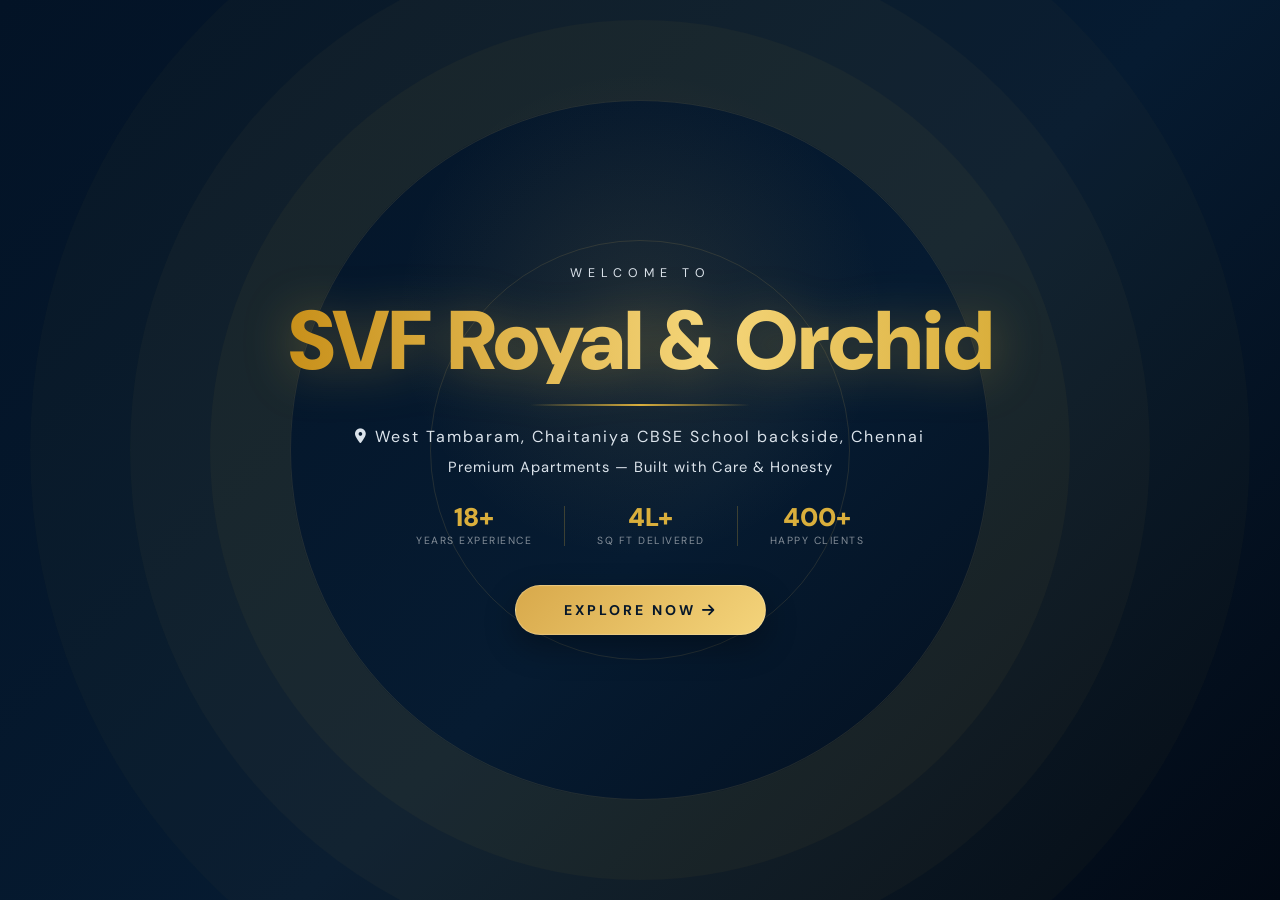
==== commit 874216a0: "Add files via upload" ====
--- a/index.html
+++ b/index.html
@@ -3,13 +3,12 @@
 <head>
   <meta charset="UTF-8">
   <meta name="viewport" content="width=device-width, initial-scale=1.0">
-  <title>SVF Royal & Orchid, Tambaram | Premium Apartments in Chennai</title>
-  <meta name="description" content="SVF Royal & Orchid in Tambaram, Chennai. 100% Vaastu compliant, modern architecture, spacious apartments near schools, hospitals, and shopping. Enquire now!">
+  <title>SVF Royal & Orchid, West Tambaram | Premium Apartments in Chennai</title>
+  <meta name="description" content="SVF Royal & Orchid in West Tambaram, Chennai. 100% Vaastu compliant, modern architecture, spacious apartments near schools, hospitals, and shopping. Enquire now!">
   <link rel="stylesheet" href="https://cdnjs.cloudflare.com/ajax/libs/font-awesome/6.5.0/css/all.min.css">
   <link rel="preconnect" href="https://fonts.googleapis.com">
   <link rel="preconnect" href="https://fonts.gstatic.com" crossorigin>
-  <link href="https://fonts.googleapis.com/css2?family=Overpass:wght@300;400;600;700;900&display=swap" rel="stylesheet">
-  <link href="https://fonts.googleapis.com/css2?family=Libertinus+Sans:wght@400;700&family=Montserrat:wght@500;600;700&family=Playfair+Display:wght@500;600;700&display=swap" rel="stylesheet">
+  <link href="https://fonts.googleapis.com/css2?family=DM+Sans:ital,opsz,wght@0,9..40,300;0,9..40,400;0,9..40,500;0,9..40,600;0,9..40,700;1,9..40,400;1,9..40,500&display=swap" rel="stylesheet">
   <link rel="stylesheet" href="style.css">
 </head>
 <body>
@@ -34,23 +33,23 @@
       <p class="intro-sub">Welcome to</p>
       <h1 class="intro-title">SVF Royal &amp; Orchid</h1>
       <div class="intro-divider"></div>
-      <p class="intro-location"><i class="fas fa-map-marker-alt"></i> Tambaram, Chennai</p>
+      <p class="intro-location"><i class="fas fa-map-marker-alt"></i> West Tambaram, Chaitaniya CBSE School backside, Chennai</p>
       <p class="intro-tagline">Premium Apartments — Built with Care &amp; Honesty</p>
 
       <div class="intro-stats">
         <div class="intro-stat">
-          <strong>17+</strong>
+          <strong>18+</strong>
           <span>Years Experience</span>
+        </div>
+        <div class="intro-stat-sep"></div>
+        <div class="intro-stat">
+          <strong>4L+</strong>
+          <span>Sq Ft Delivered</span>
         </div>
         <div class="intro-stat-sep"></div>
         <div class="intro-stat">
           <strong>400+</strong>
           <span>Happy Clients</span>
-        </div>
-        <div class="intro-stat-sep"></div>
-        <div class="intro-stat">
-          <strong>4L+</strong>
-          <span>Sq Ft Delivered</span>
         </div>
       </div>
 
@@ -64,7 +63,7 @@
   <div id="hubPage" class="hub-hidden">
 <div class="page" id="homePage">
   <div class="hero-bg" id="heroBg">
-    <img src="home.jpeg" alt="SVF Royal and Orchid apartment building">
+    <img src="home.png" alt="SVF Royal and Orchid apartment building">
     <div class="hero-shade"></div>
   </div>
 
@@ -72,15 +71,17 @@
     <a class="brand" href="https://www.svfhomes.in/" target="_blank" rel="noopener noreferrer" aria-label="Open SVF Homes official website">
       <img src="logo.png" alt="SVF Homes logo">
       <span class="brand-divider"></span>
-      <span class="brand-project">Royal &amp; Orchid <b>✿</b><small>T A M B A R A M</small></span>
+      <span class="brand-project">Royal &amp; Orchid <b>✿</b><small>W E S T &nbsp; T A M B A R A M</small></span>
     </a>
     <button class="menu-toggle" id="menuToggle" aria-label="Open menu"><i class="fa-solid fa-bars"></i></button>
     <nav id="mainNav">
-      <a class="active" href="#home">HOME</a>
+      <a class="active" href="#home"><i class="fa-solid fa-house-chimney" style="font-size:11px; margin-right:5px; opacity:0.85;"></i>HOME</a>
       <a href="#about" data-open="aboutModal">ABOUT</a>
       <a href="#highlights" data-open="highlightsModal">HIGHLIGHTS</a>
       <a href="#amenities" data-open="amenitiesModal">AMENITIES</a>
-      <a href="#gallery" data-open="galleryModal">GALLERY</a>
+      <a href="#brochure" data-open="brochureModal">BROCHURE</a>
+      <a href="#gallery" data-open="galleryModal">MODEL HOUSE</a>
+      <a href="#floor3d" data-open="floor3DModal">3D FLOOR PLANS</a>
       <a href="#floor" data-open="floorModal">FLOOR PLANS</a>
       <a href="#location" data-open="locationModal">LOCATION</a>
     </nav>
@@ -90,7 +91,7 @@
     <section class="copy">
       <div class="eyebrow"><span></span> PREMIUM APARTMENTS</div>
       <h1><em>SVF</em> Royal &amp; Orchid</h1>
-      <h2>Premium Living in Tambaram, Chennai</h2>
+      <h2>Premium Living in West Tambaram, Chennai</h2>
       <p>Modern homes designed for a better tomorrow.</p>
       <div class="tagline">Comfort <b>|</b> Connectivity <b>|</b> Community</div>
       <div class="hero-buttons">
@@ -100,16 +101,6 @@
     </section>
   </main>
 
-  <aside class="login-card" id="customerLoginCard">
-    <a class="big-logo" href="https://www.svfhomes.in/" target="_blank" rel="noopener noreferrer" aria-label="Open SVF Homes official website"><img src="logo.png" alt="SVF Homes"></a>
-
-    <div id="loginView">
-      <h3>Login</h3>
-      <form id="loginCardForm">
-        <label class="field"><i class="fa-regular fa-envelope"></i><input id="loginContact" type="text" placeholder="Email / Phone Number" required></label>
-        <button class="card-login" type="submit">Login <i class="fa-solid fa-arrow-right"></i></button>
-      </form>
-    </div>
 
     <div class="card-message" id="cardMessage"></div>
   </aside>
@@ -125,9 +116,9 @@
       <span class="info-tag"><i class="fa-solid fa-gem"></i> Premium Living</span>
       <h3>Find Your<br><strong>Dream Flats</strong></h3>
       <div class="info-line"></div>
-      <p><i class="fa-solid fa-location-dot"></i> Tambaram, Chennai</p>
+      <p><i class="fa-solid fa-location-dot"></i> West Tambaram, Chennai</p>
       <ul>
-        <li><i class="fa-solid fa-circle-check"></i> 3 BHK Starting ₹65 Lakhs</li>
+        <li><i class="fa-solid fa-circle-check"></i> 2 BHK Starting ₹65 Lakhs</li>
         <li><i class="fa-solid fa-circle-check"></i> 100% Vaastu Compliant</li>
         <li><i class="fa-solid fa-circle-check"></i> Metro Water &amp; 3-Phase Power</li>
       </ul>
@@ -143,11 +134,26 @@
   <div class="bottom-promo">
     <div class="dream" id="dreamBtn"><span>Your Dream Home</span><span>Awaits</span></div>
     <div class="features">
-      <div><i class="fa-solid fa-house"></i><span>Spacious<small>2 &amp; 3 BHK Homes</small></span></div>
-      <div><i class="fa-solid fa-shield-halved"></i><span>24/7 Security<small>with CCTV</small></span></div>
-      <div><i class="fa-solid fa-car"></i><span>Ample Parking<small>Space</small></span></div>
-      <div><i class="fa-solid fa-leaf"></i><span>Green &amp; Peaceful<small>Environment</small></span></div>
-      <div><i class="fa-solid fa-location-dot"></i><span>Prime Location<small>Tambaram, Chennai</small></span></div>
+      <a class="svf-project-link" href="#" data-open="leninNagarModal">
+        <i class="fa-solid fa-building"></i>
+        <span>SVF Ambattur Lenin Nagar<small>View Project</small></span>
+        <i class="fa-solid fa-arrow-up-right-from-square svf-ext"></i>
+      </a>
+      <a class="svf-project-link" href="#" data-open="bellaVistaModal">
+        <i class="fa-solid fa-city"></i>
+        <span>SVF Ambattur Bella Vista<small>View Project</small></span>
+        <i class="fa-solid fa-arrow-up-right-from-square svf-ext"></i>
+      </a>
+      <a class="svf-project-link" href="#" data-open="oragadamModal">
+        <i class="fa-solid fa-home"></i>
+        <span>SVF Ambattur Oragadam<small>View Project</small></span>
+        <i class="fa-solid fa-arrow-up-right-from-square svf-ext"></i>
+      </a>
+      <a class="svf-project-link" href="#" data-open="a2bModal">
+        <i class="fa-solid fa-image"></i>
+        <span>SVF Ambattur A2B<small>View Project</small></span>
+        <i class="fa-solid fa-arrow-up-right-from-square svf-ext"></i>
+      </a>
     </div>
   </div>
 
@@ -196,11 +202,13 @@
       <div class="hm-body about-body">
         <div class="hm-text">
           <h2>About SVF</h2>
-          <p>At Sri Vinayaga Foundation, we don't just build houses — we create homes with care and honesty. Based in Chennai, we have <strong>17+ years</strong> of experience, the trust of <strong>400+ happy clients</strong>, and delivered <strong>4 Lakhs+ sq ft</strong>. Our goal is to give families safe, strong, and comfortable homes that last for generations.</p>
+          <p>At Sri Vinayaga Foundation, we don't just build houses — we create homes with care and honesty. 
+            Based in Chennai, we have <strong>18+ years</strong> of experience, the trust of <strong>400+ happy clients</strong>, and delivered <strong>4 Lakhs+ sq ft</strong>. 
+            Our goal is to give families safe, strong, and comfortable homes that last for generations.</p>
           <div class="about-stats">
-            <div class="stat"><span>17+</span><p>Years Experience</p></div>
+            <div class="stat"><span>18+</span><p>Years Experience</p></div>
+            <div class="stat"><span>4L+</span><p>Sq Ft Delivered</p></div>
             <div class="stat"><span>400+</span><p>Happy Clients</p></div>
-            <div class="stat"><span>4L+</span><p>Sq Ft Delivered</p></div>
           </div>
         </div>
         <div class="hm-img">
@@ -233,7 +241,7 @@
             <li>Close to Annai Arul Hospital</li>
             <li>Near Canara Bank</li>
             <li>Near Nattarasan Dining Hall &amp; Padmavathi Marriage Hall</li>
-            <li>Conveniently located near Tambaram Railway Station</li>
+            <li>Conveniently located near West Tambaram Railway Station</li>
           </ul>
         </div>
       </div>
@@ -264,7 +272,7 @@
           </div>
         </div>
         <div class="spec-card">
-          <img src="images/Kitchen.jpg" alt="Kitchen" class="zoomable">
+          <img src="Kitchen.jpg" alt="Kitchen" class="zoomable">
           <div class="spec-info">
             <h3>Kitchen</h3>
             <p><strong>Appliances:</strong> Hob, chimney, microwave &amp; oven.</p>
@@ -341,36 +349,34 @@
       <button class="hm-close" aria-label="Close">&times;</button>
       <h2 class="hm-title">Floor Plan</h2>
       <div class="floor-grid">
-        <img src="floor-plan1.jpg" alt="Floor Plan 1" class="floorPlanImg">
-        <img src="floor-plan2.jpg" alt="Floor Plan 2" class="floorPlanImg">
-      </div>
-    </div>
-  </div>
-
-  <!-- GALLERY -->
-  <div id="galleryModal" class="hub-modal" role="dialog" aria-modal="true" aria-label="Video Gallery">
-    <div class="hm-box hm-wide">  
-      <button class="hm-close" aria-label="Close">&times;</button>
-      <h2 class="hm-title">Model Flats Video Gallery</h2>
-      <div class="gallery-grid">
-        <div class="video-card">
-          <a href="#" class="open-video-modal" data-video="videos/model-video1.mp4">
-            <img src="video-thumbnail1.png" alt="Model Flat Video 1">
-            <span class="play-overlay"><i class="fas fa-play-circle"></i></span>
-          </a>
-        </div>
-        <div class="video-card">
-          <a href="#" class="open-video-modal" data-video="videos/model-video2.mp4">
-            <img src="video-thumbnail2.png" alt="Model Flat Video 2">
-            <span class="play-overlay"><i class="fas fa-play-circle"></i></span>
-          </a>
-        </div>
-        <div class="video-card">
-          <a href="#" class="open-video-modal" data-video="videos/model-video3.mp4">
-            <img src="video-thumbnail3.png" alt="Model Flat Video 3">
-            <span class="play-overlay"><i class="fas fa-play-circle"></i></span>
-          </a>
-        </div>
+        <img src="floor-plan1.png" alt="Floor Plan 1" class="floorPlanImg">
+        <img src="floor-plan2.png" alt="Floor Plan 2" class="floorPlanImg">
+      </div>
+    </div>
+  </div>
+
+  <!-- 3D FLOOR PLAN -->
+  <div id="floor3DModal" class="hub-modal" role="dialog" aria-modal="true" aria-label="3D Floor Plan">
+    <div class="hm-box hm-wide">
+      <button class="hm-close" aria-label="Close">&times;</button>
+      <h2 class="hm-title">3D Floor Plans</h2>
+      <div class="floor-grid">
+        <img src="floor_plan_A_3D.jpeg" alt="3D Floor Plan A" class="floorPlanImg">
+        <img src="floor_plan_B_3D.jpeg" alt="3D Floor Plan B" class="floorPlanImg">
+      </div>
+    </div>
+  </div>
+
+  <!-- MODEL HOUSE -->
+  <div id="galleryModal" class="hub-modal" role="dialog" aria-modal="true" aria-label="Model House">
+    <div class="hm-box hm-wide">
+      <button class="hm-close" aria-label="Close">&times;</button>
+      <h2 class="hm-title"><i class="fas fa-home"></i> Model House</h2>
+      <div style="width:100%;border-radius:12px;overflow:hidden;background:#000;margin-top:10px;">
+        <video controls style="width:100%;max-height:500px;display:block;border-radius:12px;" poster="">
+          <source src="model-video.mp4" type="video/mp4">
+          Your browser does not support the video tag.
+        </video>
       </div>
     </div>
   </div>
@@ -393,32 +399,38 @@
     <div class="hm-box hm-wide">
       <button class="hm-close" aria-label="Close">&times;</button>
       <h2 class="hm-title"><i class="fas fa-map-marker-alt"></i> Location</h2>
-      <div class="map-wrap">
-        <iframe
-          src="https://www.google.com/maps/embed?pb=!1m17!1m12!1m3!1d3888.7319149547525!2d80.08514657507565!3d12.924944287386124!2m3!1f0!2f0!3f0!3m2!1i1024!2i768!4f13.1!3m2!1m1!2zMTLCsDU1JzI5LjgiTiA4MMKwMDUnMTUuOCJF!5e0!3m2!1sen!2sin!4v1759150323227!5m2!1sen!2sin"
-          width="100%" height="380" style="border:0;border-radius:10px;"
-          allowfullscreen loading="lazy" referrerpolicy="no-referrer-when-downgrade">
-        </iframe>
-      </div>
-      <div class="location-quick-links" aria-label="Nearby location options">
-        <a class="location-quick-card" href="https://www.google.com/maps/search/?api=1&query=Tambaram+Railway+Station" target="_blank" rel="noopener">
-          <i class="fa-solid fa-train-subway"></i><span><strong>Tambaram Railway Station</strong><small>View route &amp; directions</small></span><i class="fa-solid fa-arrow-up-right-from-square"></i>
-        </a>
-        <a class="location-quick-card" href="https://www.google.com/maps/search/?api=1&query=schools+near+Tambaram+Chennai" target="_blank" rel="noopener">
-          <i class="fa-solid fa-school"></i><span><strong>Nearby Schools</strong><small>Find schools around the project</small></span><i class="fa-solid fa-arrow-up-right-from-square"></i>
-        </a>
-        <a class="location-quick-card" href="https://www.google.com/maps/search/?api=1&query=hospitals+near+Tambaram+Chennai" target="_blank" rel="noopener">
-          <i class="fa-solid fa-hospital"></i><span><strong>Nearby Hospitals</strong><small>Find hospitals nearby</small></span><i class="fa-solid fa-arrow-up-right-from-square"></i>
-        </a>
-        <a class="location-quick-card" href="https://www.google.com/maps/search/?api=1&query=GST+Road+Tambaram+Chennai" target="_blank" rel="noopener">
-          <i class="fa-solid fa-road"></i><span><strong>GST Road</strong><small>Open road location</small></span><i class="fa-solid fa-arrow-up-right-from-square"></i>
+      <div class="map-wrap" style="position:relative;">
+        <a href="https://www.google.com/maps/dir/?api=1&destination=12.921329,80.083100"
+           target="_blank" rel="noopener"
+           style="display:flex;align-items:center;justify-content:center;height:380px;border-radius:10px;border:2px solid rgba(74,222,128,0.35);background:linear-gradient(135deg,#020f04 0%,#051a08 50%,#020f04 100%);text-decoration:none;cursor:pointer;transition:border-color 0.3s;"
+           onmouseover="this.style.borderColor='rgba(74,222,128,0.8)'"
+           onmouseout="this.style.borderColor='rgba(74,222,128,0.35)'">
+          <div style="text-align:center;padding:24px;">
+            <div style="width:80px;height:80px;border-radius:50%;background:rgba(74,222,128,0.15);border:2px solid rgba(74,222,128,0.5);display:flex;align-items:center;justify-content:center;margin:0 auto 18px;">
+              <i class="fas fa-map-marker-alt" style="font-size:2.5rem;color:#4ade80;filter:drop-shadow(0 0 10px rgba(74,222,128,0.8));"></i>
+            </div>
+            <p style="color:#fff;font-size:1.1rem;font-weight:700;margin:0 0 6px;letter-spacing:0.3px;">SVF Royal &amp; Orchid</p>
+            <p style="color:#a3e4b0;font-size:0.88rem;margin:0 0 4px;">Old No:20, New No:10, Moovendar Nagar</p>
+            <p style="color:#a3e4b0;font-size:0.88rem;margin:0 0 4px;">11th Cross Street, Perungalathur</p>
+            <p style="color:#a3e4b0;font-size:0.88rem;margin:0 0 20px;">Tambaram Taluk, Chengalpattu - 600063</p>
+            <span style="background:linear-gradient(135deg,#22c55e,#4ade80);color:#031a08;padding:11px 28px;border-radius:25px;font-weight:700;font-size:0.88rem;letter-spacing:0.5px;display:inline-flex;align-items:center;gap:8px;">
+              <i class="fas fa-map-pin"></i> View Pinned Location
+            </span>
+          </div>
         </a>
       </div>
       <div class="location-footer">
         <div class="footer-contact-info">
-          <p><i class="fas fa-phone-alt"></i> +91 9444892265 &nbsp;|&nbsp; +91 7358528262</p>
-          <p><i class="fas fa-envelope"></i> svfhomes@gmail.com</p>
-          <p><i class="fas fa-map-marker-alt"></i> Office No. 03, Munusami Koil Street, Menambedu, Ambattur, Chennai-600 053</p>
+          <p><i class="fas fa-phone-alt"></i>
+            <a href="tel:+919444892265">+91 9444892265</a> &nbsp;|&nbsp;
+            <a href="tel:+917358528262">+91 7358528262</a>
+          </p>
+          <p><i class="fas fa-envelope"></i>
+            <a href="mailto:svfhomes@gmail.com">svfhomes@gmail.com</a>
+          </p>
+          <p><i class="fas fa-map-marker-alt"></i>
+            <a href="https://www.google.com/maps/search/?api=1&query=Moovendar+Nagar+11th+Cross+Street+Perungalathur+Tambaram+Chengalpattu+600063" target="_blank" rel="noopener">Old No:20, New No:10, Perungalathur, Moovendar Nagar 11th Cross Street, Tambaram Taluk, Chengalpattu District - 600063</a>
+          </p>
         </div>
         <div class="social-icons">
           <a href="https://www.facebook.com/share/16AZH16Jmx/" target="_blank" aria-label="Facebook"><i class="fab fa-facebook-f"></i></a>
@@ -451,6 +463,62 @@
     </div>
   </div>
 
+  <!-- A2B IMAGE MODAL -->
+  <div id="a2bModal" class="hub-modal" role="dialog" aria-modal="true" aria-label="SVF Ambattur A2B">
+    <div class="hm-box hm-wide">
+      <button class="hm-close" aria-label="Close">&times;</button>
+      <h2 class="hm-title"><i class="fas fa-building"></i> SVF Ambattur A2B</h2>
+      <div style="width:100%;border-radius:12px;overflow:hidden;margin-top:10px;text-align:center;">
+        <img src="A2B.jpg" alt="SVF Ambattur A2B" style="width:100%;max-height:500px;object-fit:contain;border-radius:12px;display:block;">
+      </div>
+    </div>
+  </div>
+
+  <!-- LENIN NAGAR IMAGE MODAL -->
+  <div id="leninNagarModal" class="hub-modal" role="dialog" aria-modal="true" aria-label="SVF Ambattur Lenin Nagar">
+    <div class="hm-box hm-wide">
+      <button class="hm-close" aria-label="Close">&times;</button>
+      <h2 class="hm-title"><i class="fas fa-building"></i> SVF Ambattur Lenin Nagar</h2>
+      <div style="width:100%;border-radius:12px;overflow:hidden;margin-top:10px;text-align:center;">
+        <img src="Lenin_Nagar.png" alt="SVF Ambattur Lenin Nagar" style="width:100%;max-height:500px;object-fit:contain;border-radius:12px;display:block;">
+      </div>
+    </div>
+  </div>
+
+  <!-- BELLA VISTA IMAGE MODAL -->
+  <div id="bellaVistaModal" class="hub-modal" role="dialog" aria-modal="true" aria-label="SVF Ambattur Bella Vista">
+    <div class="hm-box hm-wide">
+      <button class="hm-close" aria-label="Close">&times;</button>
+      <h2 class="hm-title"><i class="fas fa-city"></i> SVF Ambattur Bella Vista</h2>
+      <div style="width:100%;border-radius:12px;overflow:hidden;margin-top:10px;text-align:center;">
+        <img src="Bella_Vista.png" alt="SVF Ambattur Bella Vista" style="width:100%;max-height:500px;object-fit:contain;border-radius:12px;display:block;">
+      </div>
+    </div>
+  </div>
+
+  <!-- ORAGADAM IMAGE MODAL -->
+  <div id="oragadamModal" class="hub-modal" role="dialog" aria-modal="true" aria-label="SVF Ambattur Oragadam">
+    <div class="hm-box hm-wide">
+      <button class="hm-close" aria-label="Close">&times;</button>
+      <h2 class="hm-title"><i class="fas fa-home"></i> SVF Ambattur Oragadam</h2>
+      <div style="width:100%;border-radius:12px;overflow:hidden;margin-top:10px;text-align:center;">
+        <img src="Oragadam.jpeg" alt="SVF Ambattur Oragadam" style="width:100%;max-height:500px;object-fit:contain;border-radius:12px;display:block;">
+      </div>
+    </div>
+  </div>
+
+  <!-- BROCHURE MODAL -->
+  <div id="brochureModal" class="hub-modal" role="dialog" aria-modal="true" aria-label="Brochure">
+    <div class="hm-box hm-wide">
+      <button class="hm-close" aria-label="Close">&times;</button>
+      <h2 class="hm-title"><i class="fas fa-file-pdf"></i> Brochure</h2>
+      <div style="width:100%;margin-top:16px;overflow-y:auto;max-height:70vh;">
+        <img src="Brochure_page_1.jpg" alt="Brochure Page 1" style="width:100%;display:block;border-radius:10px;margin-bottom:12px;">
+        <img src="Brochure_page_2.jpg" alt="Brochure Page 2" style="width:100%;display:block;border-radius:10px;">
+      </div>
+    </div>
+  </div>
+
   <!-- VIDEO PLAYER MODAL -->
   <div id="videoModal" class="video-modal-overlay">
     <div class="video-modal-box">
--- a/style.css
+++ b/style.css
@@ -11,7 +11,7 @@
   width: 100%;
   height: 100%;
   overflow: hidden;           /* no page scroll — everything in modals */
-  font-family: "Overpass", Arial, sans-serif;
+  font-family: "DM Sans", Arial, sans-serif;
   color: #fff;
 }
 
@@ -1211,6 +1211,7 @@
   justify-content: center;
   padding: 20px;
   overflow-y: auto;
+  user-select: none;
 }
 
 .hub-modal.open {
@@ -1231,6 +1232,8 @@
   animation: modalIn 0.35s cubic-bezier(0.34,1.3,0.64,1) forwards;
   scrollbar-width: thin;
   scrollbar-color: #552b5a transparent;
+  user-select: none;
+  -webkit-user-drag: none;
 }
 
 .hm-box::-webkit-scrollbar { width: 5px; }
@@ -1563,6 +1566,16 @@
 }
 
 .footer-contact-info i { color: #daaf3c; }
+
+.footer-contact-info p a {
+  color: #f2cf73;
+  text-decoration: none;
+  transition: color 0.2s ease;
+}
+.footer-contact-info p a:hover {
+  color: #fff;
+  text-decoration: underline;
+}
 
 .social-icons { display: flex; gap: 10px; }
 
@@ -1896,19 +1909,19 @@
    SVF MODERN MAIN PAGE — merged from reference design
    ========================================================= */
 :root{--navy:#06172a;--navy2:#081d33;--gold:#d9ad4d;--gold2:#f2d27f;--white:#fff;--muted:#d9e0e8;--glass:rgba(242,247,252,.88)}
-*{box-sizing:border-box}html,body{margin:0;width:100%;height:100%;overflow:hidden;font-family:Inter,Arial,sans-serif;background:var(--navy);color:#fff}button,input{font:inherit}button{border:0;cursor:pointer}a{text-decoration:none;color:inherit}
+*{box-sizing:border-box}html,body{margin:0;width:100%;height:100%;overflow:hidden;font-family: 'DM Sans', Arial, sans-serif;background:var(--navy);color:#fff}button,input{font:inherit}button{border:0;cursor:pointer}a{text-decoration:none;color:inherit}
 .page{position:relative;width:100%;height:100dvh;min-height:650px;overflow:hidden;background:#071729}
 .hero-bg{position:absolute;inset:0;overflow:hidden;perspective:1400px;background:#081727}.hero-bg img{position:absolute;width:112%;height:112%;left:-6%;top:-6%;object-fit:cover;object-position:center;filter:contrast(1.06) saturate(1.08) brightness(1.04);transform:scale(1.055);transition:transform .18s ease-out;will-change:transform}.hero-shade{position:absolute;inset:0;background:linear-gradient(90deg,rgba(3,13,24,.72) 0%,rgba(3,13,24,.39) 34%,rgba(3,13,24,.08) 68%,rgba(3,13,24,.16) 100%),linear-gradient(180deg,rgba(2,10,20,.42) 0,transparent 22%,rgba(2,10,20,.08) 58%,rgba(2,10,20,.68) 100%)}
-.topbar{position:absolute;z-index:10;left:0;right:0;top:0;height:91px;padding:0 30px 0 50px;display:flex;align-items:center;justify-content:space-between;background:rgba(4,18,35,.96);box-shadow:0 8px 25px rgba(0,0,0,.15)}.brand{display:flex;align-items:center;height:100%;gap:14px}.brand img{width:238px;height:70px;object-fit:contain}.brand-divider{height:44px;width:1px;background:rgba(255,255,255,.55)}.brand-project{font-family:'Playfair Display',Georgia,serif;font-size:31px;line-height:.95;font-style:italic;white-space:nowrap}.brand-project b{color:#f0ce70;font-size:22px}.brand-project small{display:block;margin-top:8px;text-align:center;font-family:Inter,sans-serif;font-style:normal;font-size:9px;letter-spacing:7px;color:#fff}
+.topbar{position:absolute;z-index:10;left:0;right:0;top:0;height:91px;padding:0 30px 0 0;display:flex;align-items:center;justify-content:space-between;background:rgba(4,18,35,.96);box-shadow:0 8px 25px rgba(0,0,0,.15)}.brand{display:flex;align-items:center;height:100%;gap:6px}.brand img{width:160px;height:70px;object-fit:contain;object-position:left center;margin-left:10px}.brand-divider{height:44px;width:1px;background:rgba(255,255,255,.55);margin:0 10px 0 -55px}.brand-project{font-family: 'DM Sans', Arial, sans-serif;font-size:31px;line-height:.95;font-style:italic;white-space:nowrap}.brand-project b{color:#f0ce70;font-size:22px}.brand-project small{display:block;margin-top:8px;text-align:center;font-family:'DM Sans', Arial, sans-serif;font-style:normal;font-size:9px;letter-spacing:7px;color:#fff}
 nav{display:flex;align-items:center;gap:38px;height:100%;font-size:13px;font-weight:600}nav>a{height:100%;display:flex;align-items:center;position:relative;white-space:nowrap}nav>a:not(.login-top)::after{content:'';position:absolute;left:0;right:0;bottom:15px;height:2px;background:var(--gold2);transform:scaleX(0);transition:.25s}nav>a:hover::after,nav>a.active::after{transform:scaleX(1)}nav>a.active{color:var(--gold2)}.login-top{height:48px!important;padding:0 18px;border:1.5px solid #d8a93e;border-radius:28px;gap:9px;box-shadow:0 0 0 1px rgba(255,211,111,.08) inset}.login-top i:first-child{color:#f0cb68}.login-top i:last-child{color:#e8c56a}.menu-toggle{display:none;color:#fff;background:transparent;font-size:25px}
-.hero{position:absolute;z-index:4;left:0;right:0;top:91px;bottom:0;display:flex;align-items:flex-start}.copy{margin-left:51px;margin-top:157px;max-width:690px}.eyebrow{font-size:13px;letter-spacing:4px;font-weight:600;display:flex;align-items:center;gap:14px}.eyebrow span{width:63px;height:2px;background:linear-gradient(90deg,#f3ca6a,transparent)}.copy h1{font-family:'Playfair Display',Georgia,serif;font-size:61px;line-height:1.04;margin:18px 0 7px;font-weight:600;letter-spacing:-1.7px;text-shadow:0 4px 25px rgba(0,0,0,.18)}.copy h1 em{font-style:normal;color:#f1c65f}.copy h2{font-family:'Playfair Display',Georgia,serif;font-size:30px;line-height:1.15;margin:0 0 18px;font-weight:600}.copy p{font-size:19px;margin:0 0 9px}.tagline{font-size:18px;color:#fff;word-spacing:3px}.tagline b{color:#f1c65f;padding:0 8px}.hero-buttons{display:flex;gap:16px;margin-top:28px}.btn{height:51px;padding:0 34px;border-radius:28px;font-weight:700;display:inline-flex;align-items:center;justify-content:center;gap:15px;font-size:14px}.btn.gold{color:#111d28;background:linear-gradient(135deg,#e5b44b,#f6d578);box-shadow:0 10px 28px rgba(0,0,0,.24)}.btn.outline{border:2px solid #dfb44e;background:rgba(6,20,34,.58);color:#fff}.btn:hover{transform:translateY(-2px)}
-.login-card{position:absolute;z-index:20;right:78px;top:181px;width:365px;min-height:588px;padding:16px 27px 24px;border-radius:24px;background:linear-gradient(145deg,rgba(250,252,255,.91),rgba(224,232,241,.88));color:#08203a;box-shadow:0 25px 60px rgba(0,0,0,.35);backdrop-filter:blur(14px);border:1px solid rgba(255,255,255,.65);text-align:center}.card-close{position:absolute;right:14px;top:9px;background:none;color:#76869a;font-size:28px}.big-logo{width:145px;height:145px;margin:0 auto 8px;border-radius:50%;display:grid;place-items:center;overflow:hidden}.big-logo img{width:145px;height:145px;object-fit:contain}.login-card h3{font-family:'Playfair Display',Georgia,serif;font-size:30px;margin:2px 0 8px}.login-card>p{font-size:12px;margin:0 0 30px;color:#18304a}.field{height:46px;border:1px solid #cbd3dc;border-radius:10px;background:rgba(255,255,255,.82);display:flex;align-items:center;padding:0 13px;margin-bottom:14px;box-shadow:inset 0 1px 2px rgba(0,0,0,.03)}.field>i{font-size:17px;margin-right:16px}.field input{flex:1;border:0;outline:0;background:transparent;color:#13283d;font-size:13px}.field input::placeholder{color:#7e8996}.field button{background:none;color:#102a45}.login-options{display:flex;justify-content:space-between;align-items:center;font-size:11px;margin:5px 0 22px}.login-options label{display:flex;align-items:center;gap:8px}.login-options a{color:#173d65}.card-login{height:47px;width:100%;border-radius:25px;background:linear-gradient(135deg,#e8b54b,#f4d16f);color:#0a1b2c;font-weight:800;display:flex;align-items:center;justify-content:center;gap:16px;box-shadow:0 10px 22px rgba(197,151,55,.22)}.or{display:flex;align-items:center;gap:14px;justify-content:center;margin:23px 0 22px;font-size:12px}.or span{height:1px;background:#bfc8d1;flex:1}.back-property{font-size:12px;text-decoration:underline;text-underline-offset:3px}.card-message{min-height:0;margin-top:12px;font-size:11px;color:#8a2e2e}
-.right-actions{position:absolute;z-index:22;right:16px;top:432px;display:flex;flex-direction:column;gap:9px}.round-action{width:48px;height:48px;border-radius:50%;background:linear-gradient(135deg,#f1bd49,#e5a92c);color:#082039;font-size:22px;box-shadow:0 9px 22px rgba(0,0,0,.25);border:1px solid rgba(255,255,255,.25)}.round-action:hover{transform:translateX(-4px)}
-.bottom-promo{position:absolute;z-index:15;left:0;right:270px;bottom:43px;height:103px;display:flex;align-items:stretch}.dream{width:285px;min-width:285px;padding:26px 0 0 49px;background:#06172a;border-radius:0 80px 0 0;border-top:2px solid #d7a73d;position:relative;font-size:18px;font-weight:700;line-height:1.25;color:#fff;cursor:default}.dream span{display:block}.dream b{position:absolute;right:85px;bottom:19px;width:34px;height:34px;border:2px solid #e7b648;border-radius:50%;display:grid;place-items:center;color:#f1c65f;font-size:13px}.features{flex:1;display:grid;grid-template-columns:repeat(5,1fr);align-items:center;background:rgba(4,19,35,.92);border-radius:0 14px 14px 0;box-shadow:0 8px 22px rgba(0,0,0,.24);padding-right:16px}.features>div{height:66px;display:flex;align-items:center;justify-content:center;gap:14px;border-right:1px solid rgba(255,255,255,.13)}.features>div:last-child{border-right:0}.features i{color:#e6b94f;font-size:28px}.features span{font-size:12px;font-weight:500;line-height:1.35}.features small{display:block;font-size:12px;color:#fff;margin-top:3px}.help-card{position:absolute;z-index:25;right:26px;bottom:42px;width:205px;height:66px;border:1px solid rgba(255,255,255,.55);border-radius:36px;background:rgba(3,17,31,.86);display:flex;align-items:center;gap:11px;padding:7px 13px;color:#fff;box-shadow:0 10px 28px rgba(0,0,0,.32);text-align:left}.avatar{width:47px;height:47px;border-radius:50%;background:#ddd;display:grid;place-items:center;color:#17314d;position:relative;overflow:hidden}.avatar b{position:absolute;right:1px;bottom:2px;width:10px;height:10px;border-radius:50%;background:#35ca75;border:2px solid #071a2c}.help-card span:nth-child(2){display:flex;flex-direction:column;line-height:1.25}.help-card strong{font-size:12px}.help-card small{font-size:11px;color:#cbd3dd;margin-top:3px}.help-card>i{margin-left:auto;color:#aeb8c2}.help-card:hover{border-color:#e7c15e}
-@media(max-width:1250px){nav{gap:19px}.brand img{width:190px}.brand-project{font-size:24px}.login-card{right:48px;width:345px}.copy h1{font-size:53px}.bottom-promo{right:230px}.dream{width:250px;min-width:250px}}
-@media(max-width:1050px){.topbar{padding:0 24px}.brand-project,.brand-divider{display:none}.brand img{width:190px}nav{gap:16px;font-size:11px}.login-card{right:28px;width:335px}.copy{margin-left:35px;max-width:610px}.copy h1{font-size:47px}.copy h2{font-size:25px}.bottom-promo{right:20px}.dream{display:none}.features{border-radius:14px}.help-card{display:none}}
+.hero{position:absolute;z-index:4;left:0;right:0;top:91px;bottom:0;display:flex;align-items:flex-start}.copy{margin-left:51px;margin-top:8px;max-width:690px}.eyebrow{font-size:16px;letter-spacing:4px;font-weight:600;display:flex;align-items:center;gap:14px}.eyebrow span{width:63px;height:2px;background:linear-gradient(90deg,#f3ca6a,transparent)}.copy h1{font-family: 'DM Sans', Arial, sans-serif;font-size:72px;line-height:1.04;margin:18px 0 7px;font-weight:600;letter-spacing:-1.7px;text-shadow:0 4px 25px rgba(0,0,0,.18)}.copy h1 em{font-style:normal;color:#f1c65f}.copy h2{font-family: 'DM Sans', Arial, sans-serif;font-size:36px;line-height:1.15;margin:0 0 18px;font-weight:600}.copy p{font-size:23px;margin:0 0 9px}.tagline{font-size:21px;color:#fff;word-spacing:3px}.tagline b{color:#f1c65f;padding:0 8px}.hero-buttons{display:flex;gap:16px;margin-top:28px}.btn{height:51px;padding:0 34px;border-radius:28px;font-weight:700;display:inline-flex;align-items:center;justify-content:center;gap:15px;font-size:14px}.btn.gold{color:#111d28;background:linear-gradient(135deg,#e5b44b,#f6d578);box-shadow:0 10px 28px rgba(0,0,0,.24)}.btn.outline{border:2px solid #dfb44e;background:rgba(6,20,34,.58);color:#fff}.btn:hover{transform:translateY(-2px)}
+.login-card{position:absolute;z-index:20;right:78px;top:181px;width:365px;min-height:588px;padding:16px 27px 24px;border-radius:24px;background:linear-gradient(145deg,rgba(250,252,255,.91),rgba(224,232,241,.88));color:#08203a;box-shadow:0 25px 60px rgba(0,0,0,.35);backdrop-filter:blur(14px);border:1px solid rgba(255,255,255,.65);text-align:center}.card-close{position:absolute;right:14px;top:9px;background:none;color:#76869a;font-size:28px}.big-logo{width:145px;height:145px;margin:0 auto 8px;border-radius:50%;display:grid;place-items:center;overflow:hidden}.big-logo img{width:145px;height:145px;object-fit:contain}.login-card h3{font-family: 'DM Sans', Arial, sans-serif;font-size:30px;margin:2px 0 8px}.login-card>p{font-size:12px;margin:0 0 30px;color:#18304a}.field{height:46px;border:1px solid #cbd3dc;border-radius:10px;background:rgba(255,255,255,.82);display:flex;align-items:center;padding:0 13px;margin-bottom:14px;box-shadow:inset 0 1px 2px rgba(0,0,0,.03)}.field>i{font-size:17px;margin-right:16px}.field input{flex:1;border:0;outline:0;background:transparent;color:#13283d;font-size:13px}.field input::placeholder{color:#7e8996}.field button{background:none;color:#102a45}.login-options{display:flex;justify-content:space-between;align-items:center;font-size:11px;margin:5px 0 22px}.login-options label{display:flex;align-items:center;gap:8px}.login-options a{color:#173d65}.card-login{height:47px;width:100%;border-radius:25px;background:linear-gradient(135deg,#e8b54b,#f4d16f);color:#0a1b2c;font-weight:800;display:flex;align-items:center;justify-content:center;gap:16px;box-shadow:0 10px 22px rgba(197,151,55,.22)}.or{display:flex;align-items:center;gap:14px;justify-content:center;margin:23px 0 22px;font-size:12px}.or span{height:1px;background:#bfc8d1;flex:1}.back-property{font-size:12px;text-decoration:underline;text-underline-offset:3px}.card-message{min-height:0;margin-top:12px;font-size:11px;color:#8a2e2e}
+.right-actions{position:absolute;z-index:22;right:16px;top:200px;display:flex;flex-direction:column;gap:12px}.round-action{width:62px;height:62px;border-radius:50%;background:linear-gradient(135deg,#f1bd49,#e5a92c);color:#082039;font-size:28px;box-shadow:0 9px 28px rgba(0,0,0,.35);border:2px solid rgba(255,255,255,.30)}.round-action:hover{transform:translateX(-5px)}
+.bottom-promo{position:absolute;z-index:15;left:0;right:0;bottom:0px;height:103px;display:flex;align-items:stretch}.dream{width:285px;min-width:285px;padding:26px 0 0 49px;background:#06172a;border-radius:0 80px 0 0;border-top:2px solid #d7a73d;position:relative;font-size:18px;font-weight:700;line-height:1.25;color:#fff;cursor:default}.dream span{display:block}.dream b{position:absolute;right:85px;bottom:19px;width:34px;height:34px;border:2px solid #e7b648;border-radius:50%;display:grid;place-items:center;color:#f1c65f;font-size:13px}.features{flex:1;display:grid;grid-template-columns:repeat(4,1fr);align-items:center;background:#06172a;border-radius:0 14px 14px 0;box-shadow:0 8px 22px rgba(0,0,0,.24);padding-right:16px;border-top:2px solid #d7a73d}.features>div{height:66px;display:flex;align-items:center;justify-content:center;gap:14px;border-right:1px solid rgba(255,255,255,.10);padding:0 10px}.features>div:last-child{border-right:0}.features i{color:#e6b94f;font-size:28px;filter:drop-shadow(0 0 6px rgba(230,185,79,.5))}.features span{font-size:12px;font-weight:600;line-height:1.35;color:#fff}.features small{display:block;font-size:11px;color:#d4af4f;margin-top:3px;font-weight:500}.help-card{position:absolute;z-index:25;right:26px;bottom:8px;width:205px;height:66px;border:1px solid rgba(255,255,255,.55);border-radius:36px;background:rgba(3,17,31,.86);display:flex;align-items:center;gap:11px;padding:7px 13px;color:#fff;box-shadow:0 10px 28px rgba(0,0,0,.32);text-align:left}.avatar{width:47px;height:47px;border-radius:50%;background:#ddd;display:grid;place-items:center;color:#17314d;position:relative;overflow:hidden}.avatar b{position:absolute;right:1px;bottom:2px;width:10px;height:10px;border-radius:50%;background:#35ca75;border:2px solid #071a2c}.help-card span:nth-child(2){display:flex;flex-direction:column;line-height:1.25}.help-card strong{font-size:12px}.help-card small{font-size:11px;color:#cbd3dd;margin-top:3px}.help-card>i{margin-left:auto;color:#aeb8c2}.help-card:hover{border-color:#e7c15e}
+@media(max-width:1250px){nav{gap:19px}.brand img{width:190px}.brand-project{font-size:24px}.login-card{right:48px;width:345px}.copy h1{font-size:53px}.bottom-promo{right:0}.dream{width:250px;min-width:250px}}
+@media(max-width:1050px){.topbar{padding:0 24px}.brand-project,.brand-divider{display:none}.brand img{width:190px}nav{gap:16px;font-size:11px}.login-card{right:28px;width:335px}.copy{margin-left:35px;max-width:610px}.copy h1{font-size:47px}.copy h2{font-size:25px}.bottom-promo{right:0}.dream{display:none}.features{border-radius:14px}.help-card{display:none}}
 @media(max-width:800px){.topbar{height:72px}.brand img{width:175px}.menu-toggle{display:block}nav{position:absolute;top:72px;left:12px;right:12px;height:auto;padding:10px;display:none;flex-direction:column;align-items:stretch;gap:0;background:rgba(4,18,35,.98);border:1px solid rgba(255,255,255,.12);border-radius:14px}nav.open{display:flex}nav>a{height:44px;padding:0 14px}nav>a:not(.login-top)::after{bottom:0}.login-top{height:44px!important;justify-content:center}.copy{margin:0 22px;padding-top:118px;max-width:560px}.copy h1{font-size:clamp(39px,9vw,55px)}.copy h2{font-size:24px}.copy p,.tagline{font-size:15px}.login-card{right:18px;left:18px;top:auto;bottom:110px;width:auto;min-height:0;padding:12px 20px 17px;display:none}.login-card.show{display:block}.big-logo{width:92px;height:92px}.big-logo img{width:92px;height:92px}.login-card h3{font-size:25px}.login-card>p{margin-bottom:16px}.bottom-promo{left:12px;right:12px;bottom:14px;height:78px}.features{grid-template-columns:repeat(5,1fr);padding:0 5px}.features>div{height:58px;gap:0}.features i{font-size:20px}.features span{display:none}.right-actions{right:9px;top:auto;bottom:110px}.hero-buttons{gap:9px}.btn{height:46px;padding:0 20px;font-size:12px}}
-@media(max-width:500px){.page{min-height:640px}.hero-bg img{width:135%;height:115%;left:-17%;object-position:55% center}.copy{padding-top:100px}.eyebrow{font-size:10px;letter-spacing:2.5px}.copy h1{margin-top:12px;font-size:41px}.copy h2{font-size:20px}.hero-buttons{margin-top:19px}.btn{padding:0 15px}.bottom-promo{height:70px}.features i{font-size:17px}.right-actions{bottom:95px}.round-action{width:42px;height:42px;font-size:18px}}
+@media(max-width:500px){.page{min-height:640px}.hero-bg img{width:135%;height:115%;left:-17%;object-position:55% center}.copy{padding-top:100px}.eyebrow{font-size:10px;letter-spacing:2.5px}.copy h1{margin-top:12px;font-size:41px}.copy h2{font-size:20px}.hero-buttons{margin-top:19px}.btn{padding:0 15px}.bottom-promo{height:70px}.features i{font-size:17px}.right-actions{bottom:95px}.round-action{width:50px;height:50px;font-size:22px}}
 
 
 /* Intro-to-main transition */
@@ -1938,7 +1951,7 @@
 }
 #introScreen .intro-title {
   color: #fff;
-  font-family: 'Playfair Display', Georgia, serif;
+  font-family: 'DM Sans', Arial, sans-serif;
 }
 #introScreen .intro-sub,
 #introScreen .intro-location,
@@ -1983,7 +1996,7 @@
   color:#e8bd5d !important;
 }
 .hm-title {
-  font-family:'Playfair Display',Georgia,serif;
+  font-family: 'DM Sans', Arial, sans-serif;
   font-size:2rem !important;
 }
 .hm-close {
@@ -2039,13 +2052,15 @@
 ========================================================= */
 .topbar nav,
 .topbar nav a {
-  font-family: 'Montserrat', Arial, sans-serif;
+  font-family: 'DM Sans', Arial, sans-serif;
 }
 .topbar nav {
-  gap: 34px;
+  gap: 22px;
   font-size: 12px;
   font-weight: 600;
   letter-spacing: 1.25px;
+  margin-right: 0;
+  padding-left: 10px;        /* small breathing room from the brand */
 }
 .topbar nav > a {
   transition: color .22s ease, transform .22s ease;
@@ -2072,7 +2087,7 @@
   position: absolute;
   z-index: 60;
   right: 76px;
-  top: 414px;
+  top: 200px;
   width: 275px;
   padding: 20px;
   border: 1px solid rgba(236,199,103,.48);
@@ -2101,7 +2116,7 @@
 .contact-popover h4 {
   margin: 0 28px 7px 0;
   color: #f2cf73;
-  font-family: 'Playfair Display', Georgia, serif;
+  font-family: 'DM Sans', Arial, sans-serif;
   font-size: 20px;
 }
 .contact-popover p {
@@ -2120,7 +2135,7 @@
   border-radius:10px;
   background:rgba(255,255,255,.045);
   color:#fff;
-  font:600 11px 'Montserrat', Arial, sans-serif;
+  font:600 11px 'DM Sans', Arial, sans-serif;
   transition:.2s ease;
 }
 .contact-links a:hover {
@@ -2144,12 +2159,12 @@
 .info-corner-btn{width:72px;height:86px;border:0;border-radius:0 24px 24px 0;background:linear-gradient(180deg,#101d31,#071525);color:#fff;display:flex;flex-direction:column;align-items:center;justify-content:center;gap:6px;cursor:pointer;box-shadow:8px 12px 26px rgba(0,0,0,.28);border:1px solid rgba(230,185,79,.34);border-left:0;transition:.25s ease}
 .info-corner-btn:hover{width:82px;background:linear-gradient(180deg,#162842,#0a1829);border-color:#e6b94f}
 .info-corner-btn i{font-size:27px;color:#f0c65e}
-.info-corner-btn span{font:700 9px/1 Montserrat,sans-serif;letter-spacing:2px;color:#fff}
+.info-corner-btn span{font:700 9px/1 'DM Sans', Arial, sans-serif;letter-spacing:2px;color:#fff}
 .info-corner-popup{position:absolute;left:84px;top:50%;transform:translateY(-50%) translateX(-12px) scale(.97);width:315px;padding:26px 25px 23px;border:1px solid rgba(230,185,79,.42);border-radius:20px;background:linear-gradient(145deg,rgba(7,22,38,.98),rgba(12,31,51,.96));box-shadow:0 22px 55px rgba(0,0,0,.45);backdrop-filter:blur(16px);opacity:0;visibility:hidden;pointer-events:none;transition:.25s ease;color:#fff}
 .info-corner-popup.open{opacity:1;visibility:visible;pointer-events:auto;transform:translateY(-50%) translateX(0) scale(1)}
 .info-corner-close{position:absolute;right:12px;top:9px;border:0;background:transparent;color:#b8c2ce;font-size:25px;cursor:pointer}.info-corner-close:hover{color:#f0c65e}
-.info-tag{font:600 10px/1 Montserrat,sans-serif;letter-spacing:2px;text-transform:uppercase;color:#e8c15d}.info-tag i{margin-right:5px}
-.info-corner-popup h3{font:600 28px/1.1 'Playfair Display',serif;margin:12px 0 9px}.info-corner-popup h3 strong{color:#f1c65f;font-weight:600}.info-line{height:1px;background:linear-gradient(90deg,#e4b84e,transparent);margin:12px 0 14px}.info-corner-popup p{font:600 12px/1.4 Montserrat,sans-serif;color:#dfe7ef}.info-corner-popup p i{color:#e8be55;margin-right:7px}.info-corner-popup ul{list-style:none;padding:0;margin:14px 0 0}.info-corner-popup li{font:500 11px/1.5 Montserrat,sans-serif;color:#d2dbe5;padding:7px 0;border-top:1px solid rgba(255,255,255,.08)}.info-corner-popup li i{color:#e8be55;margin-right:7px}
+.info-tag{font:600 10px/1 'DM Sans', Arial, sans-serif;letter-spacing:2px;text-transform:uppercase;color:#e8c15d}.info-tag i{margin-right:5px}
+.info-corner-popup h3{font:600 28px/1.1 'DM Sans', Arial, sans-serif;margin:12px 0 9px}.info-corner-popup h3 strong{color:#f1c65f;font-weight:600}.info-line{height:1px;background:linear-gradient(90deg,#e4b84e,transparent);margin:12px 0 14px}.info-corner-popup p{font:600 12px/1.4 'DM Sans', Arial, sans-serif;color:#dfe7ef}.info-corner-popup p i{color:#e8be55;margin-right:7px}.info-corner-popup ul{list-style:none;padding:0;margin:14px 0 0}.info-corner-popup li{font:500 11px/1.5 'DM Sans', Arial, sans-serif;color:#d2dbe5;padding:7px 0;border-top:1px solid rgba(255,255,255,.08)}.info-corner-popup li i{color:#e8be55;margin-right:7px}
 
 /* Ensure the Enquire Now button remains a button, not an anchor. */
 .hero-buttons .btn.outline{cursor:pointer}
@@ -2160,11 +2175,18 @@
 /* =========================================================
    FINAL REQUEST: CHATBOT + LOCATION LINKS + LOGIN POSITION
 ========================================================= */
-/* Move INFO to the lower-left / bottom-middle area, above the property strip. */
-.side-info-corner{top:auto;bottom:154px;transform:none;}
+/* Move INFO to sit right on top of the bottom promo strip. */
+.side-info-corner{top:auto;bottom:130px;transform:none;}
 .info-corner-popup{top:auto;bottom:0;transform:translateY(12px) translateX(-12px) scale(.97);}
 .info-corner-popup.open{transform:translateY(0) translateX(0) scale(1);}
-@media(max-width:800px){.side-info-corner{bottom:108px;}.info-corner-popup{top:auto;bottom:0;transform:translateY(12px) translateX(-12px) scale(.97);}.info-corner-popup.open{transform:translateY(0) translateX(0) scale(1);}}
+@media(max-width:800px){.side-info-corner{bottom:78px;}.info-corner-popup{top:auto;bottom:0;transform:translateY(12px) translateX(-12px) scale(.97);}.info-corner-popup.open{transform:translateY(0) translateX(0) scale(1);}}
+
+/* Move Explore Property + Enquire Now buttons higher. */
+.hero-buttons { margin-top: 10px !important; }
+.copy { margin-top: 55px !important; margin-left: 110px !important; }
+
+/* Move right-action icons (WhatsApp / Call / Mail) higher — aligns with hero buttons. */
+.right-actions { top: 195px !important; }
 
 /* Put the customer login card closer to the visual center. */
 .login-card{right:15vw;}
@@ -2179,30 +2201,30 @@
 .location-quick-card>i:first-child{color:#f1c65f;font-size:18px;text-align:center;}
 .location-quick-card>i:last-child{color:#aeb9c6;font-size:11px;text-align:center;}
 .location-quick-card strong,.location-quick-card small{display:block;}
-.location-quick-card strong{font:600 10px/1.25 Montserrat,Arial,sans-serif;color:#fff;}
-.location-quick-card small{font:500 9px/1.35 Montserrat,Arial,sans-serif;color:#aeb9c6;margin-top:3px;}
+.location-quick-card strong{font:600 10px/1.25 'DM Sans', Arial, sans-serif;color:#fff;}
+.location-quick-card small{font:500 9px/1.35 'DM Sans', Arial, sans-serif;color:#aeb9c6;margin-top:3px;}
 .location-quick-card:hover{transform:translateY(-3px);border-color:rgba(242,207,115,.62);background:linear-gradient(145deg,rgba(242,207,115,.10),rgba(255,255,255,.045));box-shadow:0 10px 22px rgba(0,0,0,.2);}
 @media(max-width:900px){.location-quick-links{grid-template-columns:repeat(2,1fr);}}
 @media(max-width:500px){.location-quick-links{grid-template-columns:1fr;}.location-quick-card{min-height:60px;}}
 
 /* Customer-support chatbot. */
-.chatbot-panel{position:absolute;z-index:80;right:30px;bottom:118px;width:355px;height:485px;display:flex;flex-direction:column;border:1px solid rgba(242,207,115,.42);border-radius:22px;background:linear-gradient(155deg,rgba(6,21,38,.98),rgba(11,31,50,.97));box-shadow:0 28px 70px rgba(0,0,0,.5);backdrop-filter:blur(18px);overflow:hidden;opacity:0;visibility:hidden;pointer-events:none;transform:translateY(14px) scale(.97);transition:.25s ease;}
+.chatbot-panel{position:absolute;z-index:80;right:90px;bottom:130px;width:355px;height:485px;display:flex;flex-direction:column;border:1px solid rgba(242,207,115,.42);border-radius:22px;background:linear-gradient(155deg,rgba(6,21,38,.98),rgba(11,31,50,.97));box-shadow:0 28px 70px rgba(0,0,0,.5);backdrop-filter:blur(18px);overflow:hidden;opacity:0;visibility:hidden;pointer-events:none;transform:translateY(14px) scale(.97);transition:.25s ease;}
 .chatbot-panel.open{opacity:1;visibility:visible;pointer-events:auto;transform:translateY(0) scale(1);}
 .chatbot-head{height:72px;flex:0 0 72px;display:flex;align-items:center;justify-content:space-between;padding:0 17px;border-bottom:1px solid rgba(255,255,255,.09);background:linear-gradient(90deg,rgba(242,207,115,.10),rgba(255,255,255,.025));}
 .chatbot-head>div{position:relative;padding-left:14px;display:flex;flex-direction:column;gap:3px;}
-.chatbot-head strong{font:700 12px Montserrat,Arial,sans-serif;color:#fff;}
-.chatbot-head small{font:500 9px Montserrat,Arial,sans-serif;color:#aeb9c6;}
+.chatbot-head strong{font:700 12px 'DM Sans', Arial, sans-serif;color:#fff;}
+.chatbot-head small{font:500 9px 'DM Sans', Arial, sans-serif;color:#aeb9c6;}
 .chatbot-head button{border:0;background:transparent;color:#aeb9c6;font-size:23px;cursor:pointer;}
 .chat-online{position:absolute;left:0;top:3px;width:7px;height:7px;border-radius:50%;background:#35ca75;box-shadow:0 0 0 3px rgba(53,202,117,.12);}
 .chatbot-messages{flex:1;overflow:auto;padding:16px;display:flex;flex-direction:column;gap:9px;}
-.chat-msg{max-width:84%;padding:10px 12px;border-radius:14px;font:500 10px/1.5 Montserrat,Arial,sans-serif;}
+.chat-msg{max-width:84%;padding:10px 12px;border-radius:14px;font:500 10px/1.5 'DM Sans', Arial, sans-serif;}
 .chat-msg.bot{align-self:flex-start;color:#eaf0f6;background:rgba(255,255,255,.075);border:1px solid rgba(255,255,255,.07);border-bottom-left-radius:4px;}
 .chat-msg.user{align-self:flex-end;color:#081522;background:linear-gradient(135deg,#e8b54b,#f4d16f);border-bottom-right-radius:4px;}
 .chat-quick{display:flex;flex-wrap:wrap;gap:6px;padding:8px 12px;border-top:1px solid rgba(255,255,255,.07);}
-.chat-quick button{border:1px solid rgba(242,207,115,.28);background:rgba(242,207,115,.06);color:#f3d37a;border-radius:999px;padding:7px 10px;font:600 9px Montserrat,Arial,sans-serif;cursor:pointer;}
+.chat-quick button{border:1px solid rgba(242,207,115,.28);background:rgba(242,207,115,.06);color:#f3d37a;border-radius:999px;padding:7px 10px;font:600 9px 'DM Sans', Arial, sans-serif;cursor:pointer;}
 .chat-quick button:hover{background:rgba(242,207,115,.14);border-color:rgba(242,207,115,.55);}
 .chatbot-input{display:flex;gap:7px;padding:10px;border-top:1px solid rgba(255,255,255,.08);background:rgba(0,0,0,.10);}
-.chatbot-input input{flex:1;min-width:0;height:40px;border:1px solid rgba(255,255,255,.12);border-radius:12px;padding:0 12px;outline:none;background:rgba(255,255,255,.06);color:#fff;font:500 10px Montserrat,Arial,sans-serif;}
+.chatbot-input input{flex:1;min-width:0;height:40px;border:1px solid rgba(255,255,255,.12);border-radius:12px;padding:0 12px;outline:none;background:rgba(255,255,255,.06);color:#fff;font:500 10px 'DM Sans', Arial, sans-serif;}
 .chatbot-input input::placeholder{color:#8f9baa;}
 .chatbot-input button{width:42px;height:40px;border:0;border-radius:12px;background:linear-gradient(135deg,#e8b54b,#f4d16f);color:#081522;cursor:pointer;}
 @media(max-width:800px){.chatbot-panel{left:12px;right:12px;bottom:105px;width:auto;height:445px;}}
@@ -2259,7 +2281,7 @@
 .login-card .big-logo img { width: 104px; height: 104px; }
 .login-card h3 {
   margin: 0 0 18px;
-  font-family: 'Montserrat', Arial, sans-serif;
+  font-family: 'DM Sans', Arial, sans-serif;
   font-size: 24px;
   font-weight: 700;
   letter-spacing: .4px;
@@ -2290,3 +2312,1232 @@
   .login-card .big-logo img { width:78px; height:78px; }
   .login-card h3 { font-size:22px; margin-bottom:14px; }
 }
+
+/* =========================================================
+   FINAL CHATBOT FIX
+   =========================================================
+   The Need Help trigger stays visible normally, but disappears
+   while the chatbot is open. The chatbot itself remains active.
+   The WhatsApp/contact popup is controlled only by the floating
+   WhatsApp / Call / Email buttons in script.js.
+   ========================================================= */
+
+/* =========================================================
+   HELP CARD — attractive redesign
+   ========================================================= */
+.help-card {
+  display: flex !important;
+  position: absolute;
+  z-index: 25;
+  right: 26px;
+  bottom: 115px;
+  width: 220px;
+  height: auto;
+  min-height: 70px;
+  padding: 10px 16px 10px 10px;
+  border: none;
+  border-radius: 40px;
+  background: linear-gradient(135deg, #0b2640 0%, #122f50 60%, #0d2136 100%);
+  box-shadow:
+    0 0 0 2px rgba(226, 187, 94, 0.55),
+    0 0 18px rgba(226, 187, 94, 0.22),
+    0 12px 32px rgba(0, 0, 0, 0.45);
+  display: flex !important;
+  align-items: center;
+  gap: 12px;
+  color: #fff;
+  cursor: pointer;
+  text-align: left;
+  transition: transform 0.22s ease, box-shadow 0.22s ease;
+  animation: helpCardPulse 3s ease-in-out infinite;
+}
+
+@keyframes helpCardPulse {
+  0%, 100% { box-shadow: 0 0 0 2px rgba(226,187,94,.55), 0 0 18px rgba(226,187,94,.22), 0 12px 32px rgba(0,0,0,.45); }
+  50%       { box-shadow: 0 0 0 3px rgba(226,187,94,.80), 0 0 30px rgba(226,187,94,.38), 0 14px 36px rgba(0,0,0,.50); }
+}
+
+.help-card:hover {
+  transform: translateY(-3px) scale(1.03);
+  box-shadow:
+    0 0 0 3px rgba(242, 207, 115, 0.85),
+    0 0 28px rgba(242, 207, 115, 0.40),
+    0 18px 42px rgba(0, 0, 0, 0.50);
+  animation: none;
+}
+
+/* Avatar circle */
+.help-card .avatar {
+  width: 50px;
+  height: 50px;
+  flex-shrink: 0;
+  border-radius: 50%;
+  background: linear-gradient(135deg, #e8b54b, #f4d16f);
+  display: grid;
+  place-items: center;
+  color: #082039;
+  font-size: 22px;
+  position: relative;
+  box-shadow: 0 4px 14px rgba(232, 181, 75, 0.45);
+}
+
+.help-card .avatar b {
+  position: absolute;
+  right: 2px;
+  bottom: 2px;
+  width: 11px;
+  height: 11px;
+  border-radius: 50%;
+  background: #35ca75;
+  border: 2px solid #0b2640;
+  box-shadow: 0 0 6px rgba(53, 202, 117, 0.6);
+}
+
+/* Text block */
+.help-card span:nth-child(2) {
+  display: flex;
+  flex-direction: column;
+  gap: 3px;
+  line-height: 1.25;
+}
+
+.help-card strong {
+  font: 700 13px 'DM Sans', Arial, sans-serif;
+  color: #f2d47a;
+  letter-spacing: 0.3px;
+}
+
+.help-card small {
+  font: 500 10px 'DM Sans', Arial, sans-serif;
+  color: rgba(200, 220, 240, 0.80);
+}
+
+/* Remove the X icon */
+.help-card > i.fa-xmark {
+  display: none !important;
+}
+
+.help-card.chat-open {
+  display: none !important;
+}
+
+/* Keep the chatbot panel above other floating controls. */
+.chatbot-panel {
+  z-index: 500 !important;
+}
+
+.chatbot-panel.open {
+  opacity: 1 !important;
+  visibility: visible !important;
+  pointer-events: auto !important;
+}
+
+/* =========================================================
+   RIGHT ACTION ICONS — moved up via base rule (top: 200px)
+   ========================================================= */
+@media (max-width: 800px) {
+  .right-actions {
+    top: auto !important;
+    bottom: 110px !important;
+  }
+}
+
+@media (max-width: 500px) {
+  .right-actions {
+    bottom: 95px !important;
+  }
+}
+
+/* Keep Help + chatbot usable at narrower widths. */
+@media (max-width: 1050px) {
+  .help-card {
+    display: flex !important;
+  }
+  .help-card.chat-open {
+    display: none !important;
+  }
+}
+
+@media (max-width: 800px) {
+  .help-card {
+    display: flex !important;
+  }
+  .help-card.chat-open {
+    display: none !important;
+  }
+}
+
+/* =========================================================
+   NAV HOME LINK — fix crowded icon look
+   ========================================================= */
+.topbar nav > a[href="#home"] {
+  display: inline-flex;
+  align-items: center;
+  gap: 5px;
+  letter-spacing: 1.25px;
+  padding: 0 8px 0 4px;
+}
+
+
+/* =========================================================
+   UNIQUE MODAL THEMES — each popup has its own personality
+   ========================================================= */
+
+/* ── Shared animation keyframes ───────────────────────── */
+@keyframes modalSlideLeft {
+  from { opacity:0; transform: translateX(-60px) scale(0.94); }
+  to   { opacity:1; transform: translateX(0) scale(1); }
+}
+@keyframes modalSlideRight {
+  from { opacity:0; transform: translateX(60px) scale(0.94); }
+  to   { opacity:1; transform: translateX(0) scale(1); }
+}
+@keyframes modalSlideDown {
+  from { opacity:0; transform: translateY(-50px) scale(0.94); }
+  to   { opacity:1; transform: translateY(0) scale(1); }
+}
+@keyframes modalSlideUp {
+  from { opacity:0; transform: translateY(60px) scale(0.94); }
+  to   { opacity:1; transform: translateY(0) scale(1); }
+}
+@keyframes modalZoomSpin {
+  from { opacity:0; transform: scale(0.7) rotate(-6deg); }
+  to   { opacity:1; transform: scale(1) rotate(0deg); }
+}
+@keyframes modalFlipIn {
+  from { opacity:0; transform: perspective(800px) rotateY(-25deg) scale(0.92); }
+  to   { opacity:1; transform: perspective(800px) rotateY(0deg) scale(1); }
+}
+@keyframes modalDrop {
+  from { opacity:0; transform: scale(1.08) translateY(-30px); }
+  to   { opacity:1; transform: scale(1) translateY(0); }
+}
+@keyframes modalReveal {
+  from { opacity:0; transform: scale(0.85) rotate(3deg); }
+  to   { opacity:1; transform: scale(1) rotate(0deg); }
+}
+
+/* ── ABOUT — Warm Amber Sunrise ───────────────────────── */
+#aboutModal .hm-box {
+  background: linear-gradient(135deg, #1a0e00 0%, #2d1a00 40%, #1e1200 100%) !important;
+  border: 1px solid rgba(255,180,50,0.55) !important;
+  box-shadow: 0 0 0 1px rgba(255,180,50,0.12) inset,
+              0 28px 80px rgba(0,0,0,0.6),
+              0 0 60px rgba(255,140,0,0.12) !important;
+  border-radius: 24px !important;
+  animation: modalSlideLeft 0.45s cubic-bezier(0.34,1.2,0.64,1) forwards !important;
+}
+#aboutModal .hm-box::after {
+  content: '';
+  position: absolute;
+  top: 0; left: 0; right: 0;
+  height: 3px;
+  background: linear-gradient(90deg, #ff8c00, #ffd700, #ff8c00);
+  border-radius: 24px 24px 0 0;
+  animation: shimmerBar 2.5s linear infinite;
+  background-size: 200% auto;
+}
+@keyframes shimmerBar {
+  0%   { background-position: 0% center; }
+  100% { background-position: 200% center; }
+}
+#aboutModal .hm-title,
+#aboutModal .hm-text h2 { color: #ffb347 !important; }
+#aboutModal .stat span   { color: #ffb347 !important; }
+#aboutModal .stat        {
+  background: rgba(255,140,0,0.12) !important;
+  border-color: rgba(255,140,0,0.35) !important;
+}
+#aboutModal .hm-close:hover { color: #ffb347 !important; }
+
+/* ── HIGHLIGHTS — Emerald Forest ─────────────────────── */
+#highlightsModal .hm-box {
+  background: linear-gradient(135deg, #001a0e 0%, #002d18 45%, #001408 100%) !important;
+  border: 1px solid rgba(52,211,153,0.50) !important;
+  box-shadow: 0 0 0 1px rgba(52,211,153,0.10) inset,
+              0 28px 80px rgba(0,0,0,0.6),
+              0 0 55px rgba(16,185,129,0.12) !important;
+  border-radius: 20px !important;
+  animation: modalSlideRight 0.45s cubic-bezier(0.34,1.2,0.64,1) forwards !important;
+}
+#highlightsModal .hm-box::before {
+  content: '';
+  position: absolute;
+  inset: 0;
+  border-radius: 20px;
+  background: radial-gradient(ellipse at 80% 20%, rgba(52,211,153,0.10), transparent 55%);
+  pointer-events: none;
+}
+#highlightsModal .hm-title { color: #34d399 !important; }
+#highlightsModal .highlight-card {
+  background: linear-gradient(145deg,rgba(52,211,153,0.08),rgba(16,185,129,0.04)) !important;
+  border-color: rgba(52,211,153,0.28) !important;
+}
+#highlightsModal .highlight-card h3 { color: #34d399 !important; }
+#highlightsModal .highlight-card ul li::before { color: #34d399 !important; }
+#highlightsModal .hm-close:hover { color: #34d399 !important; }
+
+/* ── SPECIFICATIONS — Steel Blue Precision ────────────── */
+#specificationsModal .hm-box {
+  background: linear-gradient(135deg, #00091a 0%, #001233 45%, #000d24 100%) !important;
+  border: 1px solid rgba(96,165,250,0.50) !important;
+  box-shadow: 0 0 0 1px rgba(96,165,250,0.10) inset,
+              0 28px 80px rgba(0,0,0,0.65),
+              0 0 55px rgba(59,130,246,0.12) !important;
+  border-radius: 22px !important;
+  animation: modalSlideDown 0.42s cubic-bezier(0.34,1.2,0.64,1) forwards !important;
+}
+#specificationsModal .hm-title { color: #93c5fd !important; }
+#specificationsModal .spec-card {
+  background: linear-gradient(145deg,rgba(96,165,250,0.09),rgba(59,130,246,0.04)) !important;
+  border-color: rgba(96,165,250,0.25) !important;
+}
+#specificationsModal .spec-card:hover { border-color: rgba(96,165,250,0.55) !important; }
+#specificationsModal .spec-info h3 { color: #93c5fd !important; }
+#specificationsModal .hm-close:hover { color: #93c5fd !important; }
+#specificationsModal ::-webkit-scrollbar-thumb { background: #1e40af; }
+
+/* ── AMENITIES — Deep Teal Ocean ─────────────────────────── */
+#amenitiesModal .hm-box {
+  background: linear-gradient(135deg, #000d14 0%, #001c28 45%, #000f1c 100%) !important;
+  border: 1px solid rgba(6,182,212,0.50) !important;
+  box-shadow: 0 0 0 1px rgba(6,182,212,0.10) inset,
+              0 28px 80px rgba(0,0,0,0.65),
+              0 0 60px rgba(6,182,212,0.14) !important;
+  border-radius: 26px !important;
+  animation: amenitiesFloat 0.65s cubic-bezier(0.16,1,0.3,1) forwards !important;
+}
+#amenitiesModal .hm-box::after {
+  content: '';
+  position: absolute;
+  inset: -1px;
+  border-radius: 26px;
+  background: conic-gradient(from 180deg, #0891b2, #06b6d4, #67e8f9, #0891b2);
+  z-index: -1;
+  opacity: 0.30;
+  animation: spinBorderSlow 6s linear infinite;
+}
+@keyframes spinBorderSlow {
+  to { transform: rotate(360deg); }
+}
+#amenitiesModal .hm-title { color: #22d3ee !important; }
+#amenitiesModal .amenity-card {
+  background: linear-gradient(145deg,rgba(6,182,212,0.10),rgba(8,145,178,0.04)) !important;
+  border-color: rgba(6,182,212,0.25) !important;
+}
+#amenitiesModal .amenity-card:hover { border-color: rgba(34,211,238,0.55) !important; }
+#amenitiesModal .amenity-card p { color: #a5f3fc !important; }
+#amenitiesModal .hm-close:hover { color: #22d3ee !important; }
+
+/* ── FLOOR PLAN — Warm Amber Blueprint ────────────────── */
+#floorModal .hm-box {
+  background: linear-gradient(135deg, #1a0e00 0%, #2e1a00 45%, #1a0800 100%) !important;
+  border: 1px solid rgba(245,158,11,0.50) !important;
+  box-shadow: 0 0 0 1px rgba(245,158,11,0.10) inset,
+              0 28px 80px rgba(0,0,0,0.6),
+              0 0 55px rgba(180,83,9,0.14) !important;
+  border-radius: 12px !important;
+  animation: floorAmberRise 0.55s cubic-bezier(0.16,1,0.3,1) forwards !important;
+}
+#floorModal .hm-title { color: #fbbf24 !important; }
+#floorModal .floor-grid img {
+  border-color: rgba(245,158,11,0.35) !important;
+}
+#floorModal .floor-grid img:hover { border-color: rgba(251,191,36,0.70) !important; }
+#floorModal .hm-close:hover { color: #fbbf24 !important; }
+
+/* ── 3D FLOOR PLAN — Emerald Prestige ─────────────────── */
+#floor3DModal .hm-box {
+  background: linear-gradient(135deg, #001a0d 0%, #002e18 45%, #001508 100%) !important;
+  border: 1px solid rgba(16,185,129,0.50) !important;
+  box-shadow: 0 0 0 1px rgba(16,185,129,0.10) inset,
+              0 28px 80px rgba(0,0,0,0.65),
+              0 0 60px rgba(6,95,70,0.18) !important;
+  border-radius: 24px !important;
+  animation: floor3DReveal 0.60s cubic-bezier(0.16,1,0.3,1) forwards !important;
+}
+#floor3DModal .hm-title { color: #34d399 !important; }
+#floor3DModal .floor-grid img {
+  border-color: rgba(16,185,129,0.35) !important;
+}
+#floor3DModal .floor-grid img:hover { border-color: rgba(52,211,153,0.70) !important; }
+#floor3DModal .hm-close:hover { color: #34d399 !important; }
+
+/* ── GALLERY — Indigo Cinema ──────────────────────────── */
+#galleryModal .hm-box {
+  background: linear-gradient(135deg, #05001f 0%, #0e0038 45%, #080025 100%) !important;
+  border: 1px solid rgba(129,140,248,0.50) !important;
+  box-shadow: 0 0 0 1px rgba(129,140,248,0.10) inset,
+              0 28px 80px rgba(0,0,0,0.65),
+              0 0 55px rgba(99,102,241,0.14) !important;
+  border-radius: 22px !important;
+  animation: modalFlipIn 0.50s cubic-bezier(0.34,1.2,0.64,1) forwards !important;
+}
+#galleryModal .hm-title { color: #a5b4fc !important; }
+#galleryModal .video-card {
+  border-color: rgba(129,140,248,0.28) !important;
+}
+#galleryModal .video-card:hover { border-color: rgba(165,180,252,0.65) !important; }
+#galleryModal .play-overlay i { color: #a5b4fc !important; }
+#galleryModal .hm-close:hover { color: #a5b4fc !important; }
+
+/* ── LOCATION — Map Green ─────────────────────────────── */
+#locationModal .hm-box {
+  background: linear-gradient(135deg, #001a08 0%, #003018 45%, #001408 100%) !important;
+  border: 1px solid rgba(74,222,128,0.50) !important;
+  box-shadow: 0 0 0 1px rgba(74,222,128,0.10) inset,
+              0 28px 80px rgba(0,0,0,0.6),
+              0 0 55px rgba(22,163,74,0.14) !important;
+  border-radius: 20px !important;
+  animation: modalDrop 0.42s cubic-bezier(0.34,1.2,0.64,1) forwards !important;
+}
+#locationModal .hm-title { color: #4ade80 !important; }
+#locationModal .map-wrap {
+  border-color: rgba(74,222,128,0.35) !important;
+}
+#locationModal .location-quick-card {
+  border-color: rgba(74,222,128,0.20) !important;
+}
+#locationModal .location-quick-card:hover {
+  border-color: rgba(74,222,128,0.60) !important;
+  background: linear-gradient(145deg,rgba(74,222,128,0.10),rgba(255,255,255,0.03)) !important;
+}
+#locationModal .location-quick-card > i:first-child { color: #4ade80 !important; }
+#locationModal .footer-contact-info i { color: #4ade80 !important; }
+#locationModal .social-icons a {
+  border-color: rgba(74,222,128,0.35) !important;
+  color: #4ade80 !important;
+}
+#locationModal .social-icons a:hover {
+  background: #4ade80 !important;
+  color: #001a08 !important;
+}
+#locationModal .hm-close:hover { color: #4ade80 !important; }
+
+/* ── ENQUIRY — Champagne Gold ─────────────────────────── */
+#enquiryModal .hm-box {
+  background: linear-gradient(135deg, #120d00 0%, #221800 45%, #160f00 100%) !important;
+  border: 1px solid rgba(234,179,8,0.55) !important;
+  box-shadow: 0 0 0 1px rgba(234,179,8,0.12) inset,
+              0 28px 80px rgba(0,0,0,0.6),
+              0 0 55px rgba(202,138,4,0.14) !important;
+  border-radius: 24px !important;
+  animation: modalSlideLeft 0.44s cubic-bezier(0.34,1.2,0.64,1) forwards !important;
+}
+#enquiryModal .hm-title { color: #fbbf24 !important; }
+#enquiryModal #myForm input,
+#enquiryModal #myForm textarea {
+  border-color: rgba(234,179,8,0.30) !important;
+  background: rgba(255,255,255,0.05) !important;
+}
+#enquiryModal #myForm input:focus,
+#enquiryModal #myForm textarea:focus { border-color: #fbbf24 !important; }
+#enquiryModal .submit-btn {
+  background: linear-gradient(90deg,#b45309,#fbbf24,#d97706) !important;
+}
+#enquiryModal .hm-close:hover { color: #fbbf24 !important; }
+
+/* ── STATUS — Slate Concrete ──────────────────────────── */
+#statusModal .hm-box {
+  background: linear-gradient(135deg, #060f1a 0%, #0e1f32 45%, #08121e 100%) !important;
+  border: 1px solid rgba(148,163,184,0.45) !important;
+  box-shadow: 0 0 0 1px rgba(148,163,184,0.08) inset,
+              0 28px 80px rgba(0,0,0,0.65),
+              0 0 50px rgba(100,116,139,0.12) !important;
+  border-radius: 18px !important;
+  animation: modalSlideRight 0.44s cubic-bezier(0.34,1.2,0.64,1) forwards !important;
+}
+#statusModal .hm-title { color: #94a3b8 !important; }
+#statusModal .status-grid img {
+  border-color: rgba(148,163,184,0.25) !important;
+}
+#statusModal .hm-close:hover { color: #cbd5e1 !important; }
+
+
+/* =========================================================
+   SVF PROJECT LINKS — bottom promo features replacement
+   ========================================================= */
+.features {
+  grid-template-columns: repeat(3, 1fr) !important;
+}
+
+.svf-project-link {
+  display: flex;
+  align-items: center;
+  justify-content: center;
+  gap: 14px;
+  height: 103px;
+  text-decoration: none;
+  color: #fff;
+  border-right: 1px solid rgba(255,255,255,.10);
+  padding: 0 22px;
+  position: relative;
+  overflow: hidden;
+  transition: background 0.25s ease, border-color 0.25s ease, transform 0.22s ease;
+  background: transparent;
+}
+
+.svf-project-link:last-child {
+  border-right: 0;
+}
+
+.svf-project-link::before {
+  content: '';
+  position: absolute;
+  inset: 0;
+  background: linear-gradient(135deg, rgba(214,175,80,0.0), rgba(214,175,80,0.10));
+  opacity: 0;
+  transition: opacity 0.25s ease;
+}
+
+.svf-project-link:hover::before {
+  opacity: 1;
+}
+
+.svf-project-link:hover {
+  border-color: rgba(214,175,80,0.40);
+  transform: translateY(-2px);
+}
+
+.svf-project-link > i:first-child {
+  font-size: 30px;
+  color: #e6b94f;
+  filter: drop-shadow(0 0 8px rgba(230,185,79,.55));
+  flex-shrink: 0;
+  transition: transform 0.25s ease;
+}
+
+.svf-project-link:hover > i:first-child {
+  transform: scale(1.15);
+}
+
+.svf-project-link > span {
+  display: flex;
+  flex-direction: column;
+  gap: 3px;
+  font-size: 16px;
+  font-weight: 700;
+  line-height: 1.3;
+  font-family: 'DM Sans', Arial, sans-serif;
+  letter-spacing: 0.3px;
+}
+
+.svf-project-link > span small {
+  font-size: 10px;
+  font-weight: 500;
+  color: #d4af4f;
+  letter-spacing: 0.5px;
+}
+
+.svf-ext {
+  font-size: 11px !important;
+  color: rgba(214,175,80,0.5) !important;
+  margin-left: 2px;
+  flex-shrink: 0;
+  transition: color 0.22s ease, transform 0.22s ease !important;
+  filter: none !important;
+}
+
+.svf-project-link:hover .svf-ext {
+  color: #e6b94f !important;
+  transform: translate(2px, -2px) !important;
+}
+
+@media(max-width:800px) {
+  .svf-project-link { padding: 0 12px; gap: 8px; }
+  .svf-project-link > i:first-child { font-size: 22px; }
+  .svf-project-link > span { font-size: 11px; }
+  .svf-project-link > span small { display: none; }
+  .svf-ext { display: none; }
+}
+
+@media(max-width:500px) {
+  .features { grid-template-columns: repeat(3,1fr) !important; }
+  .svf-project-link { padding: 0 8px; gap: 6px; }
+  .svf-project-link > i:first-child { font-size: 18px; }
+  .svf-project-link > span { font-size: 10px; }
+}
+
+
+/* =========================================================
+   DEEP MODAL REDESIGN — every popup is visually unique
+   Shape · Typography · Decoration · Animation · Cards
+   ========================================================= */
+
+/* ── SVF Ambattur A2B — show 4 items in bottom bar ── */
+.bottom-promo { right: 0 !important; }
+/* Move Need Help card above and away from bottom bar A2B slot */
+.help-card { bottom: 110px !important; right: 16px !important; }
+/* Ensure 4 columns always show in features */
+.features { grid-template-columns: repeat(4,1fr) !important; }
+/* Reduce dream width to give more room for 4 project links */
+.dream { width: 200px !important; min-width: 200px !important; }
+@keyframes bounceIn {
+  0%   { opacity:0; transform: scale(0.5); }
+  60%  { opacity:1; transform: scale(1.08); }
+  80%  { transform: scale(0.97); }
+  100% { transform: scale(1); }
+}
+@keyframes swingIn {
+  0%   { opacity:0; transform: perspective(900px) rotateX(-35deg) translateY(-40px); }
+  70%  { transform: perspective(900px) rotateX(6deg) translateY(4px); }
+  100% { opacity:1; transform: perspective(900px) rotateX(0) translateY(0); }
+}
+@keyframes unrollRight {
+  0%   { opacity:0; transform: scaleX(0.15) translateX(-80px); transform-origin: left; }
+  100% { opacity:1; transform: scaleX(1) translateX(0); transform-origin: left; }
+}
+@keyframes riseGlow {
+  0%   { opacity:0; transform: translateY(70px) scale(0.9); filter: blur(8px); }
+  100% { opacity:1; transform: translateY(0) scale(1);   filter: blur(0); }
+}
+@keyframes popBounce {
+  0%   { opacity:0; transform: scale(0.3) rotate(-8deg); }
+  55%  { opacity:1; transform: scale(1.06) rotate(2deg); }
+  75%  { transform: scale(0.96) rotate(-1deg); }
+  100% { transform: scale(1) rotate(0); }
+}
+@keyframes curtainDown {
+  0%   { opacity:0; clip-path: inset(0 0 100% 0); }
+  100% { opacity:1; clip-path: inset(0 0 0% 0); }
+}
+/* ── New amenities float animation ── */
+@keyframes amenitiesFloat {
+  0%   { opacity:0; transform: translateY(50px) scale(0.92); filter: blur(6px); }
+  60%  { opacity:1; transform: translateY(-8px) scale(1.01); filter: blur(0); }
+  100% { opacity:1; transform: translateY(0) scale(1); filter: blur(0); }
+}
+@keyframes amenitiesGlowPulse {
+  0%,100% { background-position: 0% 50%; opacity: 0.7; }
+  50%     { background-position: 100% 50%; opacity: 1; }
+}
+/* ── Floor plan amber rise ── */
+@keyframes floorAmberRise {
+  0%   { opacity:0; transform: translateY(60px) scale(0.93); filter: blur(8px); }
+  100% { opacity:1; transform: translateY(0) scale(1); filter: blur(0); }
+}
+/* ── 3D floor plan emerald reveal ── */
+@keyframes floor3DReveal {
+  0%   { opacity:0; transform: scale(0.88) rotateX(8deg); filter: blur(6px); }
+  100% { opacity:1; transform: scale(1) rotateX(0deg); filter: blur(0); }
+}
+@keyframes neonFlicker {
+  0%,100% { box-shadow: 0 0 18px rgba(74,222,128,.6), 0 0 50px rgba(74,222,128,.25), 0 24px 60px rgba(0,0,0,.6); }
+  50%      { box-shadow: 0 0 30px rgba(74,222,128,.9), 0 0 80px rgba(74,222,128,.40), 0 24px 60px rgba(0,0,0,.6); }
+}
+@keyframes rotateBorder {
+  to { --angle: 360deg; }
+}
+@keyframes titleWriteIn {
+  from { clip-path: inset(0 100% 0 0); }
+  to   { clip-path: inset(0 0% 0 0); }
+}
+@keyframes cardStackIn {
+  from { opacity:0; transform: translateY(30px) scale(0.92); }
+  to   { opacity:1; transform: translateY(0) scale(1); }
+}
+@keyframes glowPulse {
+  0%,100% { opacity:.5; }
+  50%      { opacity:1; }
+}
+
+/* ═══════════════════════════════════════
+   ABOUT — Parchment scroll / warm cream
+   ═══════════════════════════════════════ */
+#aboutModal {
+  background: radial-gradient(ellipse at 40% 60%, rgba(255,140,0,.12), transparent 55%),
+              rgba(10,6,0,.80) !important;
+}
+#aboutModal .hm-box {
+  background: linear-gradient(160deg, #1f1200 0%, #2e1a00 35%, #1a0d00 70%, #110800 100%) !important;
+  border: none !important;
+  border-radius: 6px 28px 6px 28px !important; /* asymmetric corners = scroll feel */
+  padding: 0 !important;
+  box-shadow:
+    0 0 0 2px #a0620a,
+    0 0 0 4px rgba(210,140,20,.25),
+    0 30px 90px rgba(0,0,0,.75),
+    inset 0 1px 0 rgba(255,200,80,.15) !important;
+  animation: unrollRight 0.55s cubic-bezier(0.22,1,0.36,1) forwards !important;
+  overflow: hidden;
+}
+/* Decorative top ribbon */
+#aboutModal .hm-box::before {
+  content: '';
+  display: block;
+  height: 5px;
+  width: 100%;
+  background: linear-gradient(90deg, #7c3a00, #f5a623, #ffd166, #f5a623, #7c3a00);
+  background-size: 300% auto;
+  animation: shimmerBar 2s linear infinite;
+  flex-shrink: 0;
+}
+/* inner padding wrapper */
+#aboutModal .hm-body,
+#aboutModal .hm-text,
+#aboutModal .about-stats { padding-left: 0; }
+#aboutModal .hm-box > * { padding-left: 32px; padding-right: 32px; }
+#aboutModal .hm-box > .hm-close { padding: 0; top: 14px; right: 18px; }
+#aboutModal .hm-body { padding-bottom: 32px; padding-top: 24px; }
+#aboutModal .hm-title {
+  font-family: 'DM Sans', Arial, sans-serif!important;
+  font-size: 2.2rem !important;
+  color: #f5a623 !important;
+  letter-spacing: 2px;
+  padding: 20px 32px 12px !important;
+  border-bottom: 2px solid rgba(245,166,35,.30) !important;
+  animation: titleWriteIn 0.7s ease 0.3s both;
+}
+#aboutModal .hm-text h2 { color: #f5a623 !important; }
+#aboutModal .stat {
+  background: linear-gradient(135deg,rgba(245,166,35,.15),rgba(245,166,35,.05)) !important;
+  border: 1px solid rgba(245,166,35,.40) !important;
+  border-radius: 12px !important;
+  animation: cardStackIn 0.4s ease both;
+}
+#aboutModal .stat:nth-child(1) { animation-delay: .4s; }
+#aboutModal .stat:nth-child(2) { animation-delay: .55s; }
+#aboutModal .stat:nth-child(3) { animation-delay: .70s; }
+#aboutModal .stat span { color: #f5a623 !important; font-size: 2rem !important; }
+#aboutModal .hm-close {
+  background: rgba(245,166,35,.15) !important;
+  border: 1px solid rgba(245,166,35,.35) !important;
+  border-radius: 50% !important;
+  color: #f5a623 !important;
+  font-size: 1.4rem !important;
+}
+#aboutModal .hm-close:hover {
+  background: #f5a623 !important;
+  color: #1f1200 !important;
+  transform: rotate(90deg) scale(1.1);
+}
+#aboutModal ::-webkit-scrollbar-thumb { background: #a0620a; }
+
+/* ═══════════════════════════════════════
+   HIGHLIGHTS — Dark forest, card with left accent bars
+   ═══════════════════════════════════════ */
+#highlightsModal {
+  background: radial-gradient(ellipse at 70% 30%, rgba(16,185,129,.10), transparent 55%),
+              rgba(0,8,4,.82) !important;
+}
+#highlightsModal .hm-box {
+  background: linear-gradient(160deg, #001a0c 0%, #003320 50%, #001508 100%) !important;
+  border: none !important;
+  border-left: 4px solid #10b981 !important;
+  border-radius: 0 24px 24px 0 !important;
+  box-shadow:
+    0 0 0 1px rgba(16,185,129,.20),
+    -4px 0 24px rgba(16,185,129,.35),
+    0 30px 80px rgba(0,0,0,.70) !important;
+  animation: modalSlideRight 0.48s cubic-bezier(0.34,1.25,0.64,1) forwards !important;
+}
+#highlightsModal .hm-box::after { display: none !important; }
+#highlightsModal .hm-title {
+  font-family: 'DM Sans', Arial, sans-serif!important;
+  font-size: 1.6rem !important;
+  letter-spacing: 4px !important;
+  text-transform: uppercase !important;
+  color: #10b981 !important;
+  border-bottom: 1px dashed rgba(16,185,129,.35) !important;
+}
+#highlightsModal .highlight-card {
+  background: rgba(16,185,129,.06) !important;
+  border: none !important;
+  border-left: 3px solid #10b981 !important;
+  border-radius: 0 12px 12px 0 !important;
+  animation: cardStackIn 0.4s ease both;
+}
+#highlightsModal .highlight-card:nth-child(1) { animation-delay: .25s; }
+#highlightsModal .highlight-card:nth-child(2) { animation-delay: .40s; }
+#highlightsModal .highlight-card h3 {
+  color: #34d399 !important;
+  font-family: 'DM Sans', Arial, sans-serif!important;
+  letter-spacing: 1.5px !important;
+  text-transform: uppercase !important;
+  font-size: .9rem !important;
+}
+#highlightsModal .highlight-card ul li::before {
+  content: "›" !important;
+  color: #34d399 !important;
+  font-size: 1.1rem !important;
+  font-weight: 700 !important;
+}
+#highlightsModal .hm-close {
+  background: rgba(16,185,129,.14) !important;
+  border: 1px solid rgba(16,185,129,.40) !important;
+  border-radius: 8px !important;
+  color: #34d399 !important;
+}
+#highlightsModal .hm-close:hover {
+  background: #10b981 !important; color: #001a0c !important;
+}
+#highlightsModal ::-webkit-scrollbar-thumb { background: #065f46; }
+
+/* ═══════════════════════════════════════
+   SPECS — Blueprint / technical drawing
+   ═══════════════════════════════════════ */
+#specificationsModal {
+  background: radial-gradient(ellipse at 30% 70%, rgba(59,130,246,.10), transparent 50%),
+              rgba(0,4,14,.82) !important;
+}
+#specificationsModal .hm-box {
+  background:
+    linear-gradient(160deg, #000c22 0%, #001540 50%, #000918 100%),
+    repeating-linear-gradient(0deg, transparent, transparent 28px, rgba(96,165,250,.04) 28px, rgba(96,165,250,.04) 29px),
+    repeating-linear-gradient(90deg, transparent, transparent 28px, rgba(96,165,250,.04) 28px, rgba(96,165,250,.04) 29px) !important;
+  border: 1px solid rgba(96,165,250,.40) !important;
+  border-top: 3px solid #3b82f6 !important;
+  border-radius: 4px 4px 20px 20px !important;
+  box-shadow:
+    0 0 30px rgba(59,130,246,.20),
+    0 30px 80px rgba(0,0,0,.70) !important;
+  animation: swingIn 0.52s cubic-bezier(0.22,1,0.36,1) forwards !important;
+}
+#specificationsModal .hm-title {
+  font-family: 'DM Sans', Arial, sans-serif!important;
+  font-size: 1.5rem !important;
+  color: #60a5fa !important;
+  letter-spacing: 3px !important;
+  text-transform: uppercase !important;
+  border-bottom: 1px solid rgba(96,165,250,.25) !important;
+}
+#specificationsModal .hm-title::before {
+  content: '[ ';
+  color: rgba(96,165,250,.5);
+}
+#specificationsModal .hm-title::after {
+  content: ' ]';
+  color: rgba(96,165,250,.5);
+}
+#specificationsModal .spec-card {
+  background: linear-gradient(145deg,rgba(59,130,246,.10),rgba(30,64,175,.06)) !important;
+  border: 1px solid rgba(96,165,250,.25) !important;
+  border-top: 2px solid rgba(96,165,250,.50) !important;
+  border-radius: 8px !important;
+  animation: cardStackIn 0.35s ease both;
+}
+#specificationsModal .spec-card:nth-child(1) { animation-delay: .1s; }
+#specificationsModal .spec-card:nth-child(2) { animation-delay: .2s; }
+#specificationsModal .spec-card:nth-child(3) { animation-delay: .3s; }
+#specificationsModal .spec-card:nth-child(4) { animation-delay: .4s; }
+#specificationsModal .spec-card:nth-child(5) { animation-delay: .5s; }
+#specificationsModal .spec-card:nth-child(6) { animation-delay: .6s; }
+#specificationsModal .spec-info h3 {
+  font-family: 'DM Sans', Arial, sans-serif!important;
+  color: #93c5fd !important;
+  letter-spacing: 1.5px !important;
+}
+#specificationsModal .hm-close {
+  background: rgba(59,130,246,.14) !important;
+  border: 1px solid rgba(96,165,250,.40) !important;
+  border-radius: 4px !important;
+  color: #93c5fd !important;
+  font-family: 'DM Sans', Arial, sans-serif!important;
+  font-size: 1.1rem !important;
+}
+#specificationsModal ::-webkit-scrollbar-thumb { background: #1e40af; }
+
+/* ═══════════════════════════════════════
+   AMENITIES — Deep Indigo
+   ═══════════════════════════════════════ */
+#amenitiesModal {
+  background: radial-gradient(ellipse at 50% 50%, rgba(99,102,241,.15), transparent 60%),
+              rgba(4,2,20,.88) !important;
+}
+#amenitiesModal .hm-box {
+  background: linear-gradient(145deg, #06041a 0%, #0f0a2e 50%, #080520 100%) !important;
+  border: 1px solid transparent !important;
+  border-radius: 20px !important;
+  box-shadow:
+    0 0 0 2px rgba(99,102,241,.55),
+    0 0 60px rgba(99,102,241,.20),
+    0 30px 80px rgba(0,0,0,.80) !important;
+  animation: amenitiesFloat 0.65s cubic-bezier(0.16,1,0.3,1) forwards !important;
+  position: relative;
+}
+/* soft pulsing glow ring */
+#amenitiesModal .hm-box::before {
+  content: '';
+  position: absolute;
+  inset: -3px;
+  border-radius: 23px;
+  background: linear-gradient(135deg, #4f46e5 0%, #6366f1 40%, #818cf8 70%, #4f46e5 100%);
+  background-size: 300% 300%;
+  z-index: -1;
+  animation: amenitiesGlowPulse 3s ease-in-out infinite;
+  opacity: 0.70;
+}
+#amenitiesModal .hm-box::after { display: none !important; }
+#amenitiesModal .hm-title {
+  font-family: 'DM Sans', Arial, sans-serif!important;
+  font-size: 2rem !important;
+  color: #818cf8 !important;
+  background: linear-gradient(90deg, #6366f1, #a5b4fc, #818cf8);
+  -webkit-background-clip: text;
+  -webkit-text-fill-color: transparent;
+  background-clip: text;
+  border-bottom: 1px solid rgba(99,102,241,.30) !important;
+  letter-spacing: 2px !important;
+}
+#amenitiesModal .amenity-card {
+  background: linear-gradient(145deg,rgba(99,102,241,.12),rgba(79,70,229,.06)) !important;
+  border: 1px solid rgba(99,102,241,.28) !important;
+  border-radius: 16px !important;
+  transition: transform .25s, box-shadow .25s, border-color .25s !important;
+}
+#amenitiesModal .amenity-card:hover {
+  border-color: #818cf8 !important;
+  box-shadow: 0 0 22px rgba(99,102,241,.35) !important;
+  transform: translateY(-6px) scale(1.02) !important;
+}
+#amenitiesModal .amenity-card p {
+  color: #c7d2fe !important;
+  font-family: 'DM Sans', Arial, sans-serif!important;
+  font-size: .78rem !important;
+  letter-spacing: .5px !important;
+}
+#amenitiesModal .hm-close {
+  background: rgba(99,102,241,.18) !important;
+  border: 1px solid rgba(99,102,241,.50) !important;
+  border-radius: 50% !important;
+  color: #818cf8 !important;
+  width: 36px; height: 36px;
+  display: grid; place-items: center;
+}
+#amenitiesModal .hm-close:hover {
+  background: #4f46e5 !important; color: #fff !important;
+  box-shadow: 0 0 14px rgba(99,102,241,.6) !important;
+}
+#amenitiesModal ::-webkit-scrollbar-thumb { background: #4338ca; }
+
+/* ═══════════════════════════════════════
+   FLOOR PLAN — Warm Amber Blueprint
+   ═══════════════════════════════════════ */
+#floorModal {
+  background: radial-gradient(ellipse at 55% 40%, rgba(245,158,11,.10), transparent 55%),
+              rgba(10,6,0,.84) !important;
+}
+#floorModal .hm-box {
+  background:
+    linear-gradient(160deg, #1a0e00 0%, #2e1a00 50%, #1a0800 100%) !important;
+  border: 2px solid rgba(245,158,11,.45) !important;
+  border-radius: 12px !important;
+  box-shadow:
+    0 0 24px rgba(245,158,11,.18),
+    0 30px 80px rgba(0,0,0,.70) !important;
+  animation: floorAmberRise 0.55s cubic-bezier(0.16,1,0.3,1) forwards !important;
+}
+#floorModal .hm-title {
+  font-family: 'DM Sans', Arial, sans-serif!important;
+  font-size: 1.55rem !important;
+  font-weight: 800 !important;
+  color: transparent !important;
+  background: linear-gradient(90deg, #f59e0b, #fde68a, #d97706) !important;
+  -webkit-background-clip: text !important;
+  -webkit-text-fill-color: transparent !important;
+  background-clip: text !important;
+  letter-spacing: 3px !important;
+  text-transform: uppercase !important;
+  border-bottom: 2px solid rgba(245,158,11,.35) !important;
+}
+#floorModal .floor-grid img {
+  border: 2px solid rgba(245,158,11,.40) !important;
+  border-radius: 6px !important;
+  transition: transform .3s, box-shadow .3s, border-color .3s !important;
+}
+#floorModal .floor-grid img:hover {
+  border-color: #fbbf24 !important;
+  box-shadow: 0 0 28px rgba(245,158,11,.40) !important;
+  transform: scale(1.04) !important;
+}
+#floorModal .hm-close {
+  background: rgba(245,158,11,.14) !important;
+  border: 2px solid rgba(245,158,11,.50) !important;
+  border-radius: 8px !important;
+  color: #fbbf24 !important;
+}
+#floorModal .hm-close:hover {
+  background: #f59e0b !important; color: #1a0800 !important;
+  box-shadow: 0 0 14px rgba(245,158,11,.5) !important;
+}
+#floorModal ::-webkit-scrollbar-thumb { background: #b45309; }
+
+/* ═══════════════════════════════════════
+   3D FLOOR PLAN — Emerald Prestige
+   ═══════════════════════════════════════ */
+#floor3DModal {
+  background: radial-gradient(ellipse at 50% 50%, rgba(16,185,129,.12), transparent 60%),
+              rgba(0,8,4,.86) !important;
+}
+#floor3DModal .hm-box {
+  background: linear-gradient(150deg, #001a0d 0%, #002e18 40%, #001508 100%) !important;
+  border: 1px solid rgba(16,185,129,.55) !important;
+  border-radius: 24px !important;
+  box-shadow:
+    0 0 0 1px rgba(16,185,129,.18) inset,
+    0 0 50px rgba(16,185,129,.18),
+    0 30px 80px rgba(0,0,0,.75) !important;
+  animation: floor3DReveal 0.60s cubic-bezier(0.16,1,0.3,1) forwards !important;
+}
+#floor3DModal .hm-title {
+  font-family: 'DM Sans', Arial, sans-serif!important;
+  font-size: 1.9rem !important;
+  font-style: italic !important;
+  color: transparent !important;
+  background: linear-gradient(90deg, #10b981, #6ee7b7, #059669) !important;
+  background-size: 200% auto !important;
+  -webkit-background-clip: text !important;
+  -webkit-text-fill-color: transparent !important;
+  background-clip: text !important;
+  animation: shimmerBar 2.5s linear infinite !important;
+  border-bottom: 1px solid rgba(16,185,129,.30) !important;
+}
+#floor3DModal .floor-grid img {
+  border: 2px solid rgba(16,185,129,.35) !important;
+  border-radius: 10px !important;
+  transition: transform .3s, box-shadow .3s !important;
+}
+#floor3DModal .floor-grid img:hover {
+  border-color: #34d399 !important;
+  box-shadow: 0 0 30px rgba(16,185,129,.40) !important;
+  transform: scale(1.03) rotate(-.3deg) !important;
+}
+#floor3DModal .hm-close {
+  background: rgba(16,185,129,.16) !important;
+  border: 1px solid rgba(16,185,129,.45) !important;
+  border-radius: 50% !important;
+  color: #34d399 !important;
+}
+#floor3DModal .hm-close:hover {
+  background: #10b981 !important; color: #001a0d !important;
+  box-shadow: 0 0 16px rgba(16,185,129,.6) !important;
+}
+#floor3DModal ::-webkit-scrollbar-thumb { background: #065f46; }
+
+/* ═══════════════════════════════════════
+   GALLERY — Midnight indigo cinema screen
+   ═══════════════════════════════════════ */
+#galleryModal {
+  background: radial-gradient(ellipse at 50% 50%, rgba(99,102,241,.12), transparent 60%),
+              rgba(2,0,14,.86) !important;
+}
+#galleryModal .hm-box {
+  background: linear-gradient(155deg, #02001a 0%, #0a0038 45%, #050020 100%) !important;
+  border: none !important;
+  border-bottom: 4px solid #6366f1 !important;
+  border-top: 4px solid #a78bfa !important;
+  border-radius: 18px !important;
+  box-shadow:
+    0 0 40px rgba(99,102,241,.22),
+    0 30px 80px rgba(0,0,0,.75) !important;
+  animation: modalFlipIn 0.54s cubic-bezier(0.22,1,0.36,1) forwards !important;
+}
+#galleryModal .hm-title {
+  font-family: 'DM Sans', Arial, sans-serif!important;
+  font-size: 1.5rem !important;
+  font-weight: 900 !important;
+  letter-spacing: 3.5px !important;
+  text-transform: uppercase !important;
+  color: #a5b4fc !important;
+  border-bottom: 1px solid rgba(165,180,252,.20) !important;
+}
+#galleryModal .video-card {
+  border: 1px solid rgba(129,140,248,.30) !important;
+  border-radius: 18px !important;
+  overflow: hidden !important;
+  transition: transform .3s, box-shadow .3s, border-color .3s !important;
+  animation: cardStackIn 0.4s ease both;
+}
+#galleryModal .video-card:nth-child(1) { animation-delay: .2s; }
+#galleryModal .video-card:nth-child(2) { animation-delay: .35s; }
+#galleryModal .video-card:nth-child(3) { animation-delay: .50s; }
+#galleryModal .video-card:hover {
+  border-color: #818cf8 !important;
+  box-shadow: 0 0 30px rgba(129,140,248,.40), 0 12px 28px rgba(0,0,0,.45) !important;
+  transform: scale(1.05) translateY(-4px) !important;
+}
+#galleryModal .play-overlay {
+  background: rgba(30,27,75,.45) !important;
+}
+#galleryModal .play-overlay i {
+  color: #a5b4fc !important;
+  filter: drop-shadow(0 0 12px #818cf8) !important;
+}
+#galleryModal .hm-close {
+  background: rgba(99,102,241,.16) !important;
+  border: 1px solid rgba(165,180,252,.40) !important;
+  border-radius: 12px !important;
+  color: #a5b4fc !important;
+}
+#galleryModal .hm-close:hover {
+  background: #6366f1 !important; color: #fff !important;
+}
+#galleryModal ::-webkit-scrollbar-thumb { background: #4338ca; }
+
+/* ═══════════════════════════════════════
+   LOCATION — Neon map green, pulsing border
+   ═══════════════════════════════════════ */
+#locationModal {
+  background: radial-gradient(ellipse at 40% 60%, rgba(22,163,74,.10), transparent 55%),
+              rgba(0,6,2,.84) !important;
+}
+#locationModal .hm-box {
+  background: linear-gradient(150deg, #001206 0%, #002810 50%, #000e04 100%) !important;
+  border: 1px solid rgba(74,222,128,.45) !important;
+  border-radius: 14px !important;
+  box-shadow:
+    0 0 0 1px rgba(74,222,128,.12) inset,
+    0 0 30px rgba(74,222,128,.18) !important;
+  animation: neonFlicker 2s ease-in-out 0.05s both, modalSlideDown 0.44s ease forwards !important;
+}
+#locationModal .hm-title {
+  font-family: 'DM Sans', Arial, sans-serif!important;
+  font-size: 1.6rem !important;
+  font-weight: 800 !important;
+  color: #4ade80 !important;
+  letter-spacing: 2px !important;
+  border-bottom: 1px solid rgba(74,222,128,.28) !important;
+}
+#locationModal .map-wrap {
+  border: 2px solid rgba(74,222,128,.40) !important;
+  border-radius: 10px !important;
+  box-shadow: 0 0 18px rgba(74,222,128,.15) !important;
+}
+#locationModal .location-quick-card {
+  border: 1px solid rgba(74,222,128,.22) !important;
+  background: linear-gradient(145deg,rgba(74,222,128,.07),rgba(22,163,74,.03)) !important;
+  border-radius: 10px !important;
+  transition: all .22s ease !important;
+}
+#locationModal .location-quick-card:hover {
+  border-color: #4ade80 !important;
+  background: rgba(74,222,128,.12) !important;
+  box-shadow: 0 0 16px rgba(74,222,128,.25) !important;
+  transform: translateY(-3px) !important;
+}
+#locationModal .location-quick-card > i:first-child { color: #4ade80 !important; }
+#locationModal .footer-contact-info i { color: #4ade80 !important; }
+#locationModal .hm-close {
+  background: rgba(74,222,128,.14) !important;
+  border: 1px solid rgba(74,222,128,.45) !important;
+  border-radius: 8px !important;
+  color: #4ade80 !important;
+}
+#locationModal .hm-close:hover {
+  background: #22c55e !important; color: #001206 !important;
+}
+#locationModal ::-webkit-scrollbar-thumb { background: #15803d; }
+
+/* ═══════════════════════════════════════
+   ENQUIRY — Premium champagne gold form
+   ═══════════════════════════════════════ */
+#enquiryModal {
+  background: radial-gradient(ellipse at 60% 40%, rgba(202,138,4,.12), transparent 55%),
+              rgba(8,5,0,.84) !important;
+}
+#enquiryModal .hm-box {
+  background: linear-gradient(150deg, #140a00 0%, #251500 50%, #160c00 100%) !important;
+  border: none !important;
+  border-radius: 30px 8px 30px 8px !important; /* diagonal asymmetry */
+  box-shadow:
+    0 0 0 2px rgba(234,179,8,.50),
+    0 0 0 5px rgba(234,179,8,.10),
+    0 30px 80px rgba(0,0,0,.75) !important;
+  animation: popBounce 0.55s cubic-bezier(0.34,1.3,0.64,1) forwards !important;
+}
+#enquiryModal .hm-title {
+  font-family: 'DM Sans', Arial, sans-serif!important;
+  font-size: 1.9rem !important;
+  font-style: italic !important;
+  color: #fbbf24 !important;
+  letter-spacing: 1px !important;
+  border-bottom: 2px solid rgba(234,179,8,.30) !important;
+}
+#enquiryModal #myForm input,
+#enquiryModal #myForm textarea {
+  border: 1px solid rgba(234,179,8,.30) !important;
+  border-left: 3px solid rgba(234,179,8,.60) !important;
+  background: rgba(255,255,255,.04) !important;
+  border-radius: 6px !important;
+  color: #fef3c7 !important;
+  transition: border-color .2s, box-shadow .2s !important;
+}
+#enquiryModal #myForm input:focus,
+#enquiryModal #myForm textarea:focus {
+  border-color: #fbbf24 !important;
+  box-shadow: 0 0 12px rgba(251,191,36,.25) !important;
+}
+#enquiryModal .submit-btn {
+  background: linear-gradient(135deg,#92400e,#d97706,#fbbf24,#d97706,#92400e) !important;
+  background-size: 300% auto !important;
+  animation: shimmerBar 2s linear infinite !important;
+  border-radius: 8px !important;
+  letter-spacing: 2px !important;
+  text-transform: uppercase !important;
+  font-family: 'DM Sans', Arial, sans-serif!important;
+  font-size: .85rem !important;
+  box-shadow: 0 6px 22px rgba(217,119,6,.40) !important;
+  transition: transform .2s, box-shadow .2s !important;
+}
+#enquiryModal .submit-btn:hover {
+  transform: translateY(-2px) !important;
+  box-shadow: 0 10px 30px rgba(217,119,6,.55) !important;
+}
+#enquiryModal .hm-close {
+  background: rgba(234,179,8,.14) !important;
+  border: 1px solid rgba(234,179,8,.45) !important;
+  border-radius: 50% !important;
+  color: #fbbf24 !important;
+}
+#enquiryModal .hm-close:hover {
+  background: #d97706 !important; color: #fff !important;
+}
+#enquiryModal ::-webkit-scrollbar-thumb { background: #92400e; }
+
+/* ═══════════════════════════════════════
+   STATUS — Industrial slate, grid overlay
+   ═══════════════════════════════════════ */
+#statusModal {
+  background: radial-gradient(ellipse at 30% 70%, rgba(100,116,139,.10), transparent 55%),
+              rgba(2,4,8,.84) !important;
+}
+#statusModal .hm-box {
+  background:
+    linear-gradient(155deg, #040a12 0%, #0a1828 50%, #060e1a 100%) !important;
+  border: 1px solid rgba(148,163,184,.35) !important;
+  border-top: 3px solid #94a3b8 !important;
+  border-radius: 4px 4px 18px 18px !important;
+  box-shadow:
+    0 0 24px rgba(148,163,184,.10),
+    0 30px 80px rgba(0,0,0,.70) !important;
+  animation: modalSlideRight 0.46s cubic-bezier(0.34,1.2,0.64,1) forwards !important;
+}
+#statusModal .hm-title {
+  font-family: 'DM Sans', Arial, sans-serif!important;
+  font-size: 1.5rem !important;
+  color: #94a3b8 !important;
+  letter-spacing: 3px !important;
+  text-transform: uppercase !important;
+  border-bottom: 1px solid rgba(148,163,184,.22) !important;
+}
+#statusModal .status-grid img {
+  border: 2px solid rgba(148,163,184,.22) !important;
+  border-radius: 8px !important;
+  filter: saturate(.9) !important;
+  transition: filter .3s, border-color .3s, transform .3s !important;
+}
+#statusModal .status-grid img:hover {
+  filter: saturate(1.15) !important;
+  border-color: #94a3b8 !important;
+  transform: scale(1.03) !important;
+}
+#statusModal .hm-close {
+  background: rgba(148,163,184,.12) !important;
+  border: 1px solid rgba(148,163,184,.35) !important;
+  border-radius: 4px !important;
+  color: #cbd5e1 !important;
+}
+#statusModal .hm-close:hover {
+  background: #475569 !important; color: #fff !important;
+}
+#statusModal ::-webkit-scrollbar-thumb { background: #334155; }
